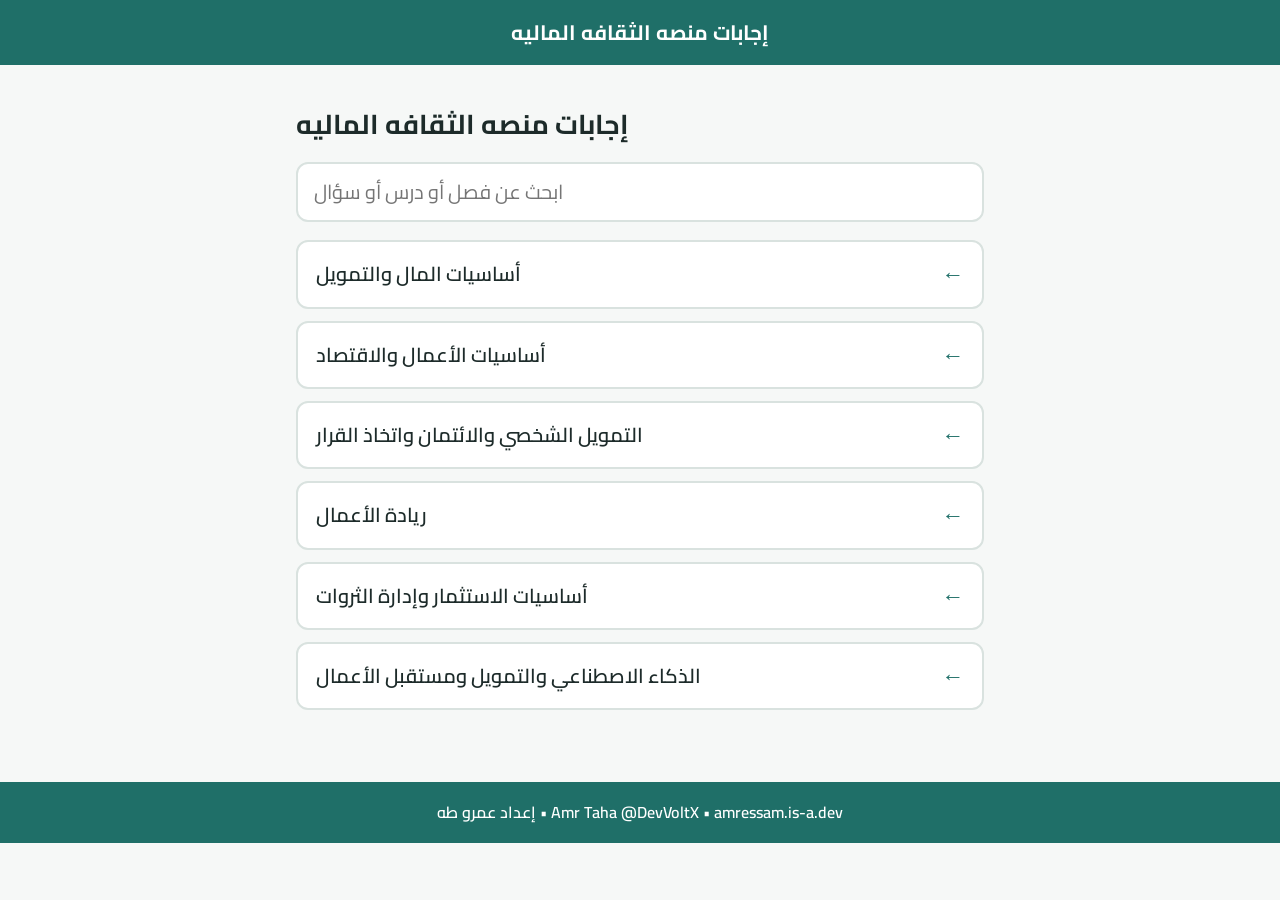
==== index.html @ 02db1cb5 "Rename إجابات منصه الثقافه الماليه.html to index.html" ====
<!doctype html><html><head><meta charset=utf8><meta name=viewport content="width=device-width,initial-scale=1,viewport-fit=cover"><style>:root{color-scheme:light;box-sizing:border-box;padding-top:env(safe-area-inset-top,0px);padding-bottom:env(safe-area-inset-bottom,0px)}html{scroll-padding-top:env(safe-area-inset-top,0px)}body{margin:0;padding:0;font:14px -apple-system,BlinkMacSystemFont,sans-serif;background:#fff;color:#000}img{max-width:100%}[hidden]:not([hidden=until-found i]){display:none!important}</style></head><body>

  
  
  <title>إجابات منصه الثقافه الماليه</title>
  <link rel="preconnect" href="https://fonts.googleapis.com">
  <link rel="preconnect" href="https://fonts.gstatic.com" crossorigin>
  <link href="https://fonts.googleapis.com/css2?family=Cairo:wght@400;600;700&display=swap" rel="stylesheet">
  <style>
    :root {
      --bg: #f6f8f7;
      --card: #fff;
      --text: #1d2b2a;
      --muted: #5d6e6c;
      --line: #d9e2df;
      --brand: #1f6f68;
      --brand-soft: #e3f1ef;
      --answer-bg: #eef7ee;
      --answer-line: #2f7d4f;
      --question-bg: #f1f5fb;
      --target: #f2b84b
    }
    
    * {
      box-sizing: border-box
    }
    
    html {
      -webkit-text-size-adjust: 100%
    }
    
    body {
      margin: 0;
      background: var(--bg);
      color: var(--text);
      font-family: "Cairo", "Tajawal", "Segoe UI", Tahoma, Arial, sans-serif;
      font-size: 19px;
      line-height: 1.8
    }
    
    a {
      color: inherit;
      text-decoration: none
    }
    
    :focus-visible {
      outline: 3px solid var(--brand);
      outline-offset: 2px
    }
    
    .top {
      background: var(--brand);
      color: #fff;
      padding: 14px 16px;
      text-align: center
    }
    
    .site-name {
      font-size: 1.3rem;
      font-weight: 700;
      display: inline-block
    }
    
    .wrap {
      max-width: 720px;
      margin: 0 auto;
      padding: 20px 16px 48px
    }
    
    h1 {
      font-size: 1.7rem;
      line-height: 1.5;
      margin: 8px 0 6px
    }
    
    h2 {
      font-size: 1.25rem;
      margin: 28px 0 10px;
      color: var(--brand)
    }
    
    .lead {
      font-size: 1.15rem;
      color: var(--muted);
      margin: 0 0 16px
    }
    
    .crumb {
      color: var(--muted);
      font-size: .95rem;
      margin: 0 0 8px
    }
    
    .note {
      color: var(--muted);
      text-align: center;
      padding: 24px 8px
    }
    
    .search {
      width: 100%;
      min-height: 56px;
      padding: 10px 16px;
      font: inherit;
      color: var(--text);
      background: var(--card);
      border: 2px solid var(--line);
      border-radius: 12px;
      margin-bottom: 18px
    }
    
    .search:focus {
      border-color: var(--brand);
      outline: none
    }
    
    .list {
      display: flex;
      flex-direction: column;
      gap: 12px
    }
    
    .btn {
      display: flex;
      align-items: center;
      justify-content: space-between;
      gap: 12px;
      min-height: 60px;
      padding: 12px 18px;
      background: var(--card);
      border: 2px solid var(--line);
      border-radius: 12px;
      font-weight: 600
    }
    
    .btn:hover,
    .btn:active {
      border-color: var(--brand);
      background: var(--brand-soft)
    }
    
    .btn .arrow {
      color: var(--brand);
      font-size: 1.4rem;
      flex-shrink: 0
    }
    
    .btn .sub {
      display: block;
      font-weight: 400;
      font-size: .9rem;
      color: var(--muted)
    }
    
    .back {
      display: inline-flex;
      align-items: center;
      gap: 8px;
      min-height: 52px;
      padding: 8px 18px;
      margin-bottom: 8px;
      background: var(--brand);
      color: #fff;
      border-radius: 12px;
      font-weight: 600
    }
    
    .qcard {
      background: var(--card);
      border: 2px solid var(--line);
      border-radius: 12px;
      margin-bottom: 18px;
      overflow: hidden
    }
    
    .qcard.target {
      border-color: var(--target);
      border-width: 3px
    }
    
    .q {
      background: var(--question-bg);
      padding: 14px 16px
    }
    
    .a {
      background: var(--answer-bg);
      padding: 14px 16px;
      border-top: 2px solid var(--answer-line)
    }
    
    .label {
      display: block;
      font-weight: 700;
      margin-bottom: 4px
    }
    
    .q .label {
      color: #2d4a7a
    }
    
    .a .label {
      color: var(--answer-line)
    }
    
    .text {
      white-space: pre-wrap;
      overflow-wrap: anywhere;
      margin: 0
    }
    
    .qcard img {
      display: block;
      max-width: 100%;
      height: auto;
      margin-top: 10px;
      border-radius: 8px
    }
    
    @media(min-width:700px) {
      body {
        font-size: 20px
      }
      
      .wrap {
        padding-top: 32px
      }
    }
  </style>

  <header class="top"><a class="site-name" href="#/" id="site-title">إجابات المنصة التعليمية</a></header>
  <main id="app" class="wrap" aria-live="polite"></main>
  
  <footer style="background:#1f6f68;color:#fff;text-align:center;padding:16px;font-family:'Cairo','Tajawal','Segoe UI',Tahoma,Arial,sans-serif;font-size:1rem;font-weight:600;margin-top:24px">
  إعداد عمرو طه • Amr Taha <a href="https://github.com/DevVoltX" style="color:inherit" dir="ltr">@DevVoltX</a> • <a href="https://amressam.is-a.dev/" target="_blank" rel="noopener" style="color:inherit" dir="ltr">amressam.is-a.dev</a>
</footer>
  
  <script>
    var CONTENT = {
      siteTitle: `إجابات منصه الثقافه الماليه`,
      chapters: [
      {
        title: `أساسيات المال والتمويل`,
        sections: [
        {
          title: `حل اختبارات الفصل`,
          lessons: [
          {
            title: `دور المال`,
            questions: [
            {
              question: `ما هو السبب الأكثر جوهرية لعدم انتشار المقايضة في المجتمع بأكمله؟`,
              answer: `لأن من الصعب أن تجد شخصًا يملك ما تريده ويريد أيضًا ما تملكه`
            },
            {
              
              question: `ما السبب الأكبر لاحتفاظ الأوراق النقدية الحديثة (النقود الإلزامية) بقيمتها مع أنها غير قابلة للاستبدال بالذهب؟`,
              answer: `لأن ضمان الحكومة وثقة المجتمع المشتركة بأن "يمكن استخدام هذا لشراء الأشياء"`
            },
            {
              
              question: `ما اسم الظاهرة التي تستمر فيها الأسعار في الارتفاع بشكل لا يمكن التحكم فيه وتكاد تختفي فيها قيمة المال؟`,
              answer: `التضخم المفرط`
            },
            {
              
              question: `كـ"كشري بـ٢٥ جنيهًا، شاورما بـ٤٠ جنيهًا"، أي وظيفة للمال تتيح لك مقارنة قيم سلع مختلفة برقم مشترك؟`,
              answer: `وحده الحساب`
            },
            {
              
              question: `عندما يستلم شخص مالًا ويستطيع استخدامه لمشترياته القادمة، أي أن المال "يستمر في التداول"، مما يجعل الصفقات سلسة. أي وظيفة للمال هذه؟`,
              answer: `وسيلة التبادل`
            },
            {
              
              question: `شيء كان يمكن شراؤه بمائة جنيه منذ ١٠ سنوات لا يمكن شراؤه بنفس المائة جنيه اليوم. ما الذي انخفض؟`,
              answer: `القدرة الشرائية`
            },
            {
              
              question: `أي مما يلي خاصية صحيحة للمال الإلكتروني؟`,
              answer: `نظام يخزّن معلومات المال كبيانات رقمية ويستخدمها عبر بطاقة أو هاتف`
            },
            {
              
              question: `ما السبب في أن الأصول المشفَّرة (العملة الافتراضية) يُقال إنها غير مستقرة كـ"مخزن للقيمة"؟`,
              answer: `لأنها لا يُصدرها بنك مركزي، فتقلبات الأسعار كبيرة جدًا`
            },
            {
              
              question: `ما الفرق الأكبر بين CBDC (العملة الرقمية للبنك المركزي) والأصول المشفَّرة؟`,
              answer: `CBDC يُصدرها البنك المركزي ولها نفس دعم الثقة الذي تتمتع به العملة القانونية`
            },
            {
              
              question: `أي مما يلي هو السبب الأكثر ملاءمة لاعتبار "الشمول المالي" مهمًا بشكل خاص؟`,
              answer: `لتوصيل الخدمات المالية حتى لمن لا يستطيعون الحصول على حساب بنكي، مما يتيح المشاركة في النشاط الاقتصادي`
            }]
          },
          {
            title: `دور التمويل في المجتمع`,
            questions: [
              { question: `أي نوع من النظام هو "التمويل"؟`, answer: `نظام يوصّل المال من أصحاب الفائض إلى من يحتاجون إلى المال` },
              { question: `ما اسم النظام الذي تجمع فيه البنوك مال المودعين وتُقرضه للشركات؟`, answer: `التمويل غير المباشر` },
              { question: `ما اسم النظام الذي تُصدر فيه الشركات أسهمًا وتجمع المال مباشرة من المستثمرين؟`, answer: `التمويل المباشر` },
              { question: `من بين أدوار البنك المركزي الثلاثة ("بنك الإصدار"، و"بنك البنوك"، و"بنك الحكومة")، أي دور يدعم البنوك التجارية عندما تنقصها الأموال؟`, answer: `بنك البنوك` },
              { question: `من بين المؤسسات المالية التالية، أي منها له دور التوسّط في بيع الأسهم والسندات؟`, answer: `شركة الأوراق المالية` },
              { question: `ما السبب الصحيح لاعتبار شركات التأمين واحدة من المؤسسات المالية؟`, answer: `شركات التأمين تستثمر الأقساط التي تجمعها، مساهمة في حركة مال المجتمع` },
              { question: `ما الترتيب الصحيح للدورة الحميدة؟`, answer: `الأموال ← الاستثمار ← التوظيف ← الاستهلاك ← الإيرادات الضريبية` },
              { question: `ما كان المُحرِّك الأولي لصدمة ليمان في ٢٠٠٨؟`, answer: `أقرضت البنوك مبالغ كبيرة حتى لأشخاص ذوي قدرة سداد منخفضة، مما أدى إلى تخلّف واسع عن الدفع` },
              { question: `أي مما يلي هو الخاصية الأكثر ملاءمة لشخص في حالة "استبعاد مالي"؟`, answer: `لا يستطيع الحصول على حساب بنكي وهو في حالة لا تصله فيها فوائد الربط المالي` },
              { question: `ما الوصف الصحيح لنظام الجمعية؟`, answer: `نظام يجمع فيه أصدقاء موثوقون المال معًا ويتناوبون على استلام مبالغ إجمالية` }
            ]
          },
          {
            title: `البنية الأساسية للاقتصاد`,
            questions: [
              { question: `طُرح إصدار جديد من سلعة رياضية مشهورة للبيع. بعد الإصدار مباشرة، أراد كثير من الناس الشراء واستمر النقص. في هذا الوقت، كيف تعتقد أن سعر هذا المنتج سيتحرك؟`, answer: `مع وجود كثير من الناس الذين يريدون الشراء، من المرجح أن يرتفع السعر` },
              { question: `من بين المشاهد الأربعة التالية، أيها أقرب إلى حالة سوق احتكار؟`, answer: `في منطقة، شركة واحدة فقط تزوّد المياه ويجب على السكان استخدامها` },
              { question: `من بين التالية، أيها يُعتبَر ذا مرونة سعر صغيرة (الطلب لا يتغيّر تقريبًا عندما يتغيّر السعر)؟`, answer: `دواء مضاد للحمى مهم تتناوله عندما تكون مصابًا بحمى` },
              { question: `كان الناتج المحلي الإجمالي لدولة العام الماضي ١٠٠، لكن الناتج المحلي الإجمالي هذا العام ١٠٣. أي مما يلي صحيح بخصوص معدل النمو الاقتصادي لهذه الدولة؟`, answer: `معدل النمو الاقتصادي +٣%، والاقتصاد ينمو` },
              { question: `بخصوص الناتج المحلي الإجمالي ومؤشر أسعار المستهلك، أي توليفة صحيحة؟`, answer: `الناتج المحلي الإجمالي يُظهر إجمالي إنتاج الدولة، ومؤشر أسعار المستهلك يُظهر تغيّرات الأسعار` },
              { question: `في دولة، أُغلقت مصانع كثيرة وتم تسريح أشخاص أكثر. في هذا الوقت، ما رأيك يحدث لمعدل البطالة في هذه الدولة؟`, answer: `بما أن أشخاصًا أكثر يُسرَّحون، يرتفع معدل البطالة في هذه الدولة` },
              { question: `من بين الدخول الأربعة التالية، أي منها مُضمَّن مباشرة في "الميزان التجاري" لمصر؟`, answer: `دخل من تصدير مصر النفط والغاز الطبيعي لدول أجنبية` },
              { question: `من بين وصف الدول الأربعة التالية، أي منها أقرب إلى خصائص "اقتصاد السوق"؟`, answer: `تُحدَّد الأسعار بالطلب والعرض، ويمكن للأفراد بدء مشاريع تجارية بحرية` },
              { question: `في دولة، تتراجع الأحوال الاقتصادية ويرتفع معدل البطالة. كتصرفات نموذجية، أي توليفة صحيحة لتصرفات الحكومة والبنك المركزي؟`, answer: `تزيد الحكومة الأعمال العامة، ويزيد البنك المركزي المعروض النقدي` },
              { question: `في دولة، تسبّبت اضطرابات الاستيراد في ارتفاع حاد لأسعار الضروريات اليومية بشكل عام. أي مما يلي هو التسلسل الصحيح للأحداث في هذا الوضع؟`, answer: `انخفاض الواردات ← انخفاض العرض المحلي ← ارتفاع مؤشر أسعار المستهلك ← يستجيب البنك المركزي بالسياسة النقدية` }
            ]
          },
          {
            title: `فهم الزكاة`,
            questions: [
              { question: `أي مما يلي يصف الزكاة بشكل صحيح؟`, answer: `إنه شكل واجب من العطاء مُعرَّف كأحد أركان الإسلام الخمسة` },
              { question: `أي مما يلي يصف النصاب بشكل صحيح؟`, answer: `هو الحد الأدنى للثروة الذي ينشأ عنده واجب دفع الزكاة` },
              { question: `ما الفرق الأساسي بين الزكاة والصدقة؟`, answer: `الزكاة واجب بمبلغ ومستفيدين ثابتين، بينما الصدقة طوعية وحرة` },
              { question: `أي مما يلي هو التوليفة الصحيحة للشرطين لنشوء واجب الزكاة؟`, answer: `حمل ثروة تتجاوز النصاب + حملها باستمرار لمدة سنة` },
              { question: `كم من الزكاة يدفع شخص حمل ثروة بـ٣٬٠٠٠٬٠٠٠ جنيه، تتجاوز النصاب، لمدة سنة؟`, answer: `٧٥٬٠٠٠ جنيه` },
              { question: `أي مما يلي صحيح كشخص مُضمَّن في فئات مستفيدي الزكاة؟`, answer: `شخص نفد ماله خلال السفر ويواجه صعوبة في العودة إلى بيته` },
              { question: `ما الفرق الأساسي بين الزكاة والضرائب؟`, answer: `الزكاة واجب ديني فردي، والضرائب تحصيل بقانون الدولة` },
              { question: `أي مما يلي يصف بأفضل شكل أثر مال الزكاة على المجتمع؟`, answer: `يتدفق المال من المستفيد إلى المجتمع بأكمله، مما يؤدي إلى تقليص التفاوت` },
              { question: `أي نوع من الفعل محرَّم كـ"ربا" في التمويل الإسلامي؟`, answer: `إقراض المال واستعادة أكثر بغض النظر عن النتيجة` },
              { question: `أي مما يلي يصف بأفضل شكل المحتوى الذي تعلمته بشكل عام؟`, answer: `الحساب والمستفيدون مُعرَّفون كواجب، مما يساهم أيضًا في تضييق التفاوت الاجتماعي` }
            ]
          }]
        }, ]
      },
      {
        title: `أساسيات الأعمال والاقتصاد`,
        sections: [
        {
          title: `حل اختبارات الفصل`,
          lessons: [
          {
            title: `ما هو المشروع التجاري؟`,
            questions: [
              { question: `من بين التالية، أي منها ينطبق على "منشأة عامة"؟`, answer: `حافلة تديرها المدينة يستقلّها المواطنون عادةً` },
              { question: `من بين الشركات التالية، في أيها يتحمّل الشركاء "مسؤولية غير محدودة"؟`, answer: `شركة تضامن` },
              { question: `من بين التالية، أي منها وصف صحيح لـ"منظمة غير ربحية"؟`, answer: `منظمة تعمل لصالح المجتمع وتستخدم الدخل للأنشطة دون توزيعه` },
              { question: `أي مما يلي يفسّر بأفضل شكل "ربح الشركة"؟`, answer: `المتبقي بعد طرح النفقات الضرورية من المال الذي دخل الشركة` },
              { question: `بخصوص استخدامات ربح الشركة الذي حققته شركة، من بين ① إلى ④ التالية، أي توليفة تختار كل ما ينطبق كاستخدامات لربح الشركة؟ ① الاستثمار الرأسمالي والبحث والتطوير (الاستثمار في مصانع أو آلات جديدة، يُستخدَم للبحث والتطوير لمنتجات أو تصاميم جديدة) ② توزيعات الأرباح (إعطاء جزء من ربح الشركة كنصيب للمساهمين الذين قدّموا مالًا للشركة) ③ الأرباح المحتجزة (الاحتفاظ بها داخل الشركة للحالات الطارئة بدلًا من استخدام كل ربح الشركة) ④ التبرع للمجتمع المحلي (الإعطاء كتبرع لفعاليات أو منظمات محلية)`, answer: `①، ②، ③` },
              { question: `في أي من المشاهد التالية يحدث "الفصل بين الملكية والإدارة"؟`, answer: `شركة كبيرة يستثمر فيها مساهمون كثيرون ويديرها أعضاء مجلس إدارة مختارون` },
              { question: `لنفترض الأشخاص ① إلى ⑥ التاليين عن شركة أغذية معينة. من بينهم، أي توليفة تشمل كل الأشخاص الذين ينطبقون كـ"أصحاب مصلحة" لتلك الشركة؟ ① مساهم يقدّم مالًا للشركة ② موظف يعمل في الشركة ③ عميل يشتري منتجات الشركة (عميل) ④ شركة أخرى تقدّم مواد خام (دقيق، سكر، إلخ) للشركة ⑤ أشخاص محليون يعيشون قرب مصنع الشركة مباشرة ⑥ شخص يعيش في منطقة أخرى لم يسمع باسم الشركة أبدًا`, answer: `①، ②، ③، ④، ⑤` },
              { question: `أي مما يلي يصف بأفضل شكل "CSR (المسؤولية الاجتماعية للشركات)"؟`, answer: `نهج تعمل فيه شركة بمسؤولية تجاه نطاق واسع من الأطراف التي تتصل بها (الناس والبيئة)` },
              { question: `من بين التالية، أي فعل ينطبق على "الامتثال"؟`, answer: `شركة أغذية تصنع منتجات مع اتباع معايير السلامة المُقرَّرة بشكل صحيح` },
              { question: `أي من التوليفات التالية تحدد بشكل صحيح كل العبارات الصحيحة (①-⑤) بخصوص ربح الشركة وأصحاب المصلحة والمسؤولية الاجتماعية للشركة؟ ① تُدار المنشأة العامة بهدف أساسي هو دعم حياة المواطنين. ② يُقسَّم ربح الشركة ويُستخدَم في اتجاهات متعددة: الاستثمار الرأسمالي والبحث والتطوير / توزيعات الأرباح / الأرباح المحتجزة. ③ في الشركة ذات المسؤولية المحدودة، لا يحتاج الأعضاء (المساهمون) إلى دفع دَين الشركة من أصولهم الخاصة بما يتجاوز ما استثمروه. ④ CSR (المسؤولية الاجتماعية للشركات) واجب يجب على الشركة أن تتبرّع فيه دائمًا بجزء من أرباحها. ⑤ الاستثمار وفق ESG تحرّك يُقيِّم الشركة بالنظر إلى ثلاثة محاور، البيئة، والمجتمع، والحوكمة، لا ربح الشركة فقط.`, answer: `①، ②، ③، ⑤` }
            ]
          },
          {
            title: `عمليات الأعمال والاقتصاد`,
            questions: [
              { question: `أي مما يلي هو التوليفة الأفضل للأطراف الثلاثة في الدورة الاقتصادية؟`, answer: `الأسر، والشركات، والحكومة` },
              { question: `أي مما يلي يصف بأفضل شكل الطرق الثلاث لقياس الناتج المحلي الإجمالي؟`, answer: `المبدأ القائل بأن عندما تنظر إلى حركة الاقتصاد كله من ثلاثة منظورات، الإجماليات دائمًا بنفس الحجم` },
              { question: `أي مما يلي يصف بأفضل شكل أثر المضاعف؟`, answer: `ظاهرة تتسلسل فيها دورة واحدة من الصرف، ولمجتمع بأكمله تُخلَق حركة اقتصادية أكبر من المبلغ الأول` },
              { question: `أي مما يلي يصف بأفضل شكل سلسلة التوريد؟`, answer: `سلسلة التدفقات من توفير المواد الخام، عبر المعالجة والتوزيع، إلى الوصول ليد المستهلك` },
              { question: `أي مما يلي هي المعادلة الصحيحة لحساب القيمة المضافة؟`, answer: `المقدار المتبقي بعد طرح تكلفة الشراء من سعر البيع` },
              { question: `أي مما يلي يصف بأفضل شكل تقسيم العمل الدولي؟`, answer: `آلية تتخصّص فيها الدول في ما تتميّز فيه وتستطيع إنتاجه بفعالية` },
              { question: `أي مما يلي يصف بأفضل شكل الاستعانة بمصادر خارجية؟`, answer: `آلية لا تفعل فيها كل شيء داخليًا بل تترك جزءًا من العمل لشركات متخصصة خارجية` },
              { question: `أي مما يلي يصف بأفضل شكل الفرق بين ضريبة الشركات وضريبة الدخل؟`, answer: `ضريبة الشركات ضريبة تدفع فيها شركة جزءًا من ربح الشركة للحكومة، وضريبة الدخل ضريبة يدفع فيها فرد عامل جزءًا من دخله للحكومة` },
              { question: `أي مما يلي هو المثال الأفضل لـ"التنظيم والترخيص" الحكومي؟`, answer: `آلية عند بدء محل يتعامل مع الطعام، لا يمكنك الفتح دون الحصول على إذن النظافة من الحكومة` },
              { question: `أي مما يلي يصف بأفضل شكل آلية المناطق الاقتصادية الخاصة والاستثمار الأجنبي المباشر (FDI)؟`, answer: `آلية تُنشئ فيها الحكومة منطقة اقتصادية خاصة وتجلب شركات من الخارج بإعطاء معاملة تفضيلية على الضرائب والقواعد` }
            ]
          },
          {
            title: `الدخل والنفقات والسلوك الاقتصادي`,
            questions: [
              { question: `ما اسم الدخل المكتسب من العمل كموظف لدى شركة أو شخص؟`, answer: `دخل العمل` },
              { question: `أي مما يلي يصف بأفضل شكل الفرق بين الأجر الاسمي والأجر الحقيقي؟`, answer: `الأجر الاسمي هو المقدار المدفوع كراتب، والأجر الحقيقي هو الأجر المرئي بالقدرة الشرائية الفعلية مع أخذ تغيّرات الأسعار بالحسبان` },
              { question: `أي مما يلي يصف بأفضل شكل موقع التحويلات في اقتصاد مصر؟`, answer: `مال يرسله المصريون العاملون بالخارج لأسرهم في البيت، أصبح مصدر دخل مهمًا لاقتصاد مصر` },
              { question: `أي مما يلي هو التوليفة الأفضل للتكلفة الثابتة والتكلفة المتغيّرة؟`, answer: `أمثلة التكلفة الثابتة هي الإيجار ورسوم الاتصالات الأساسية، وأمثلة التكلفة المتغيّرة هي تكاليف الطعام وتكاليف الضروريات اليومية` },
              { question: `أي مما يلي يفسّر بأفضل شكل الميل للاستهلاك والميل للادّخار؟`, answer: `نسبة الدخل المتاح للتصرف الموضوعة نحو الاستهلاك هي الميل للاستهلاك، والنسبة الموضوعة نحو الادّخار هي الميل للادّخار` },
              { question: `أي مما يلي يفسّر بأفضل شكل "تكلفة الفرصة البديلة" في المشهد التالي؟ المشهد: "في عطلة نهاية الأسبوع، تتردّد بين استخدام وقتك للدراسة أو للمساعدة في البيت".`, answer: `إذا اخترت المساعدة في البيت، التعلّم الذي كنت ستكسبه من الدراسة يصبح تكلفة الفرصة البديلة` },
              { question: `أي مما يلي يفسّر بأفضل شكل الدخل المتاح للتصرف؟`, answer: `المال الذي تستطيع الأسرة استخدامه بحرية فعليًا، بعد طرح الضرائب واشتراكات التأمين الاجتماعي من المقدار المدفوع كراتب` },
              { question: `أي مما يلي يصف بأفضل شكل الموقع الذي يحتلّه استهلاك الأسر ضمن اقتصاد الدولة كلها؟`, answer: `يحتلّ استهلاك الأسر الجزء الأكبر ضمن الناتج المحلي الإجمالي، وهو اللاعب الرئيسي الأكبر الذي يحمل الاستهلاك ضمن الاقتصاد` },
              { question: `في وقت معين، قلّلت أسر عبر الدولة الصرف دفعة واحدة، مفكّرة "المستقبل غير مؤكَّد، فلنادّخر". ثم انخفضت إيرادات المحلات، وانخفض التوظيف، وانخفض الدخل، واضطُرَّت الأسر لادّخار أكثر. أي مما يلي يفسّر بأفضل شكل هذه "مفارقة الادّخار"؟`, answer: `ظاهرة يعمل فيها الادّخار، المنطقي لأسرة فردية، على تبريد الاقتصاد عندما يحدث في نفس الوقت عبر المجتمع بأكمله` },
              { question: `أي مما يلي يصف بأفضل شكل آلية الدعم الحكومي؟`, answer: `آلية تتحمّل فيها الحكومة جزءًا من سعر منتج حتى تستطيع الأسرة شراءه بأرخص. يأتي المال من الضرائب` }
            ]
          },
          {
            title: `محاكاة حياة العمل - العمل والكسب والحياة`,
            questions: [
              { question: `عندما تستيقظ في عالم المحاكي، يبدأ يومك كشخص بالغ عامل. قبل مغادرة العمل، على الجريدة المنتشرة على الطاولة، ثلاث عبارات تظهر: "بقالة محلية"، و"سلسلة مطاعم كبرى"، و"مرفق مياه". من بين هذه، أيها "منشأة عامة"؟`, answer: `مرفق مياه تديره الحكومة الوطنية أو المحلية` },
              { question: `بعد غسل وجهك، تحزم حقيبتك للتنقّل. بشكل مفاجئ، يجذب انتباهك كتاب أعمال بدأت قراءته بالأمس. تقول الصفحة، "أشكال إدارة المشروع التجاري تنقسم بشكل عام إلى مشاريع فردية ومنشآت قانونية". من بين هذه، أي منها يصف بأفضل شكل "المشروع الفردي"؟`, answer: `شكل يدير فيه فرد المشروع، ويعود كل من الدخل المكتسب والديون إلى الفرد بالكامل` },
              { question: `في طريقك للمحطة بعد ترك البيت، لافتات شركات متعددة تصطفّ في الشارع: "شركة تضامن"، و"شركة توصية بسيطة"، و"شركة ذات مسؤولية محدودة"، و"شركة مساهمة". من بين هذه، أي منها يصف بأفضل شكل "الشركة المساهمة"؟`, answer: `شكل يتحمّل فيه كل المستثمرين مسؤولية فقط بحدود استثمارهم` },
              { question: `بينما تنتظر القطار على الرصيف، يجذب انتباهك مقال عن "المسؤولية المحدودة وغير المحدودة" في الجريدة في يدك. أي من المشاهد التالية ينطبق بأفضل شكل على "المسؤولية غير المحدودة"؟`, answer: `مشهد لا تستطيع فيه شركة تضامن سداد دَين كبير بعد ذلك، ويسدّد مستثمر المبلغ كاملًا حتى باستخدام أصوله الشخصية` },
              { question: `داخل القطار الذي ركبته، تسمع شخصين يقفان قريبًا يقولان، "أنشطة تلك المنظمة غير الربحية عظيمة، أليس كذلك؟" ما الفرق الأكبر بين "منظمة غير ربحية" و"شركة"؟`, answer: `الشركة منظمة هدفها الأساسي السعي للربح، لكن المنظمة غير الربحية تهدف للمساهمة الاجتماعية` },
              { question: `تخرج من القطار وتعبر بوابة المصنع. في الاجتماع الصباحي، يخاطب المدير التنفيذي الموظفين: "لننمّي ربح شركتنا أكثر". ماذا يعني "ربح الشركة" هنا؟`, answer: `المال المتبقي في اليد بعد طرح النفقات من الإيرادات` },
              { question: `عندما تصل إلى موقعك، يعطيك موظف محاسبة تقريرًا قائلًا، "هذه أرقام الشهر الماضي". وفقًا للتقرير، كانت إيرادات الشهر الماضي ٣٠٠٬٠٠٠ جنيه، والنفقات ١٢٠٬٠٠٠ جنيه للمواد الخام، و٧٠٬٠٠٠ جنيه للعمالة، و٢٠٬٠٠٠ جنيه لتكاليف أخرى. ما كان ربح هذا المصنع الشهر الماضي؟`, answer: `٩٠٬٠٠٠ جنيه` },
              { question: `بالنظر إلى بيان الدخل أعلاه، تفكّر، "لزيادة ربح الشركة أكثر، أي نفقة سيكون فعّالًا تقليصها؟" إذا استطعت تقليص كل نفقة بنفس النسبة، أي عنصر نفقات يمكن أن يزيد ربح الشركة أكثر من خلال التقليص؟`, answer: `تكاليف المواد الخام. هي الأكبر بين النفقات، فتقليصها له الأثر الأكبر على ربح الشركة` },
              { question: `اليوم كان يوم الجمعية العامة للمساهمين، فتجمّع مساهمون لا يأتون عادة للمصنع. المساهمون هم من يستثمرون في الشركة، لكن من يتعاملون مع الإدارة اليومية هم الرئيس والمسؤولون المختارون. أي مما يلي يصف بأفضل شكل بنية هذه الشركة؟`, answer: `المساهمون الذين يستثمرون في الشركة والأشخاص الذين يديرونها فعليًا مُقسَّمون إلى مناصب منفصلة` },
              { question: `خلال استراحة في العمل الصباحي، تم نشر رسم بياني واحد بعنوان "الشركاء الذين يجب أن نقدّرهم" على جدار مساحة الاستراحة. من بين ① إلى ④ التالية، أي توليفة تختار بشكل صحيح كل الأطراف التي تُحسَب "أصحاب مصلحة" الشركة؟ ① مساهمو الشركة ② الموظفون العاملون في الشركة ③ العملاء الذين يشترون منتجات الشركة ④ شركة في صناعة مختلفة بلا صفقات أو اتصال بالشركة`, answer: `①، ②، و③` },
              { question: `عندما تمرّ قرب مدخل المصنع، ملصق يُظهر أنشطة حفاظ بيئي معروض على الجدار. زميل ينظر إليه يخاطبك: "لا نسعى فقط للربح، نبذل جهدًا في أنشطة كهذه أيضًا، صحيح؟" أي فكرة تمثّل الجهد الذي يتحدث عنه هذا الزميل؟`, answer: `CSR. ينطبق على فكرة عمل الشركة بمسؤولية تجاه نطاق واسع من الأطراف` },
              { question: `خلال الاستراحة، تسمع موظفين قريبين يقولان، "مؤخرًا، مستثمرون أكثر ينظرون إلى الشركات من منظور ESG". أي مما يلي هو التوليفة الأفضل للعناصر الثلاثة لهذا "ESG"؟`, answer: `البيئة، والمجتمع، والحوكمة، المحاور الثلاثة لتقييم شركة` },
              { question: `بينما تستمر في العمل الصباحي، يخاطبك زميل: "هذا العمل، في النهاية، يقوم على الحفاظ على الامتثال، صحيح؟" أي مما يلي يصف بأفضل شكل معنى هذا "الامتثال"؟`, answer: `مراعاة القوانين واللوائح الداخلية وحتى قواعد وأخلاقيات المجتمع أثناء العمل` },
              { question: `بينما تراقب جهود المصنع المتنوعة، تتساءل، "كيف يتصل 'مراعاة القواعد' بـ'العمل لصالح المجتمع'؟" أي مما يلي يصف بأفضل شكل العلاقة بين CSR والامتثال؟`, answer: `الامتثال أساس CSR، القاعدة لتحقيق المسؤولية الاجتماعية` },
              { question: `خلال استراحة الظهيرة، تدخل الكافتيريا، وبينما تأكل الغداء، تسمع من الطاولة المجاورة، "تلك المعدات يمكن تمويلها بدعم حكومي". أي مما يلي يصف بأفضل شكل الهدف الأساسي من إعطاء الحكومة دعمًا لشركات كهذه؟`, answer: `لدعم أنشطة الشركة وتنشيط الاقتصاد كله` },
              { question: `بعد إنهاء الغداء، بينما تقضي بقية الوقت في غرفة الاستراحة، شخص في مقعد قريب كان يقول بسعادة، "اليوم يوم استلام الراتب، فسأشتري شيئًا جيدًا في طريقي للبيت". بمشاهدة هذا، تفكّر، "إذا توقفت الشركات عن دفع الرواتب للأسر، ماذا سيحدث لتدفق المال كله؟" أي مما يلي يصف بأفضل شكل ما سيحدث؟`, answer: `تنخفض قدرة الأسر الشرائية ودخل الشركات أيضًا، وفي النهاية تنخفض الإيرادات الضريبية ويتأثر الكل` },
              { question: `سمعت أن شركة بناء شريكة فازت بعقد أعمال عامة حكومية جديد. زميل علّمك عن التأثير الاقتصادي: "المال المصروف حديثًا يصبح إيرادات الشركة، ثم رواتب، ومن خلال التسوّق، يستمر في زيادة رواتب أشخاص آخرين واحدًا تلو الآخر". أي ظاهرة اقتصادية تُظهرها هذه القصة؟`, answer: `الصرف الأولي يُولِّد استهلاكًا جديدًا واحدًا تلو الآخر، وتتضخّم حركة مال المجتمع كله أكبر من الصرف الأولي` },
              { question: `عندما زرت مصنعًا شريكًا، سمعت أن الطعام الذي يصل هناك يُحمَل بترتيب "توفير المواد الخام ← المعالجة في المصنع ← التوزيع ← متجر التجزئة ← المستهلك". أي كلمة تمثّل هذا التسلسل من التدفق الذي تتبعه المنتجات؟`, answer: `سلسلة التوريد. تدفق المنتجات من المواد الخام إلى المستهلك` },
              { question: `أظهر لك موظف في المصنع الشريك الجدول أعلاه الذي يلخّص كم يُباع المنتج في كل مرحلة. كم قيمة مضافة جديدة تتولّد في مرحلة "المصنع ← التوزيع"؟ (القيمة المضافة = سعر البيع − سعر الشراء)`, answer: `٢٬٠٠٠ جنيه` },
              { question: `خلال جولة المصنع الشريك، سمعت، "يُسمى تدفق المنتج أحيانًا باسم مختلف حسب الزاوية التي تنظر منها". أي مما يلي يصف بأفضل شكل خاصية منظور "سلسلة القيمة"؟`, answer: `منظور يركّز على كم قيمة تتولّد في كل مرحلة من المواد الخام إلى المستهلك` },
              { question: `سمعت أن من بين شركاء المصنع شركة توفّر مواد خام من الخارج. أي مما يلي يفسّر بأفضل شكل طريقة اتصال الدول ببعضها من خلال التجارة؟`, answer: `آلية تتولّى فيها كل دولة إنتاج مجالها التخصصي وتتكامل من خلال التجارة` },
              { question: `قال موظف في المصنع: "نترك أعمال المحاسبة لشركة متخصصة خارجية". أي مما يلي يفسر هذا النهج بأفضل شكل؟`, answer: `آلية لتفويض جزء من عمليات الشركة الخاصة لشركة متخصصة خارجية` },
              { question: `بعد الظهر، عندما توقفت عند المكتب، تمتم أحد المديرين هناك قائلًا: "ضريبة الشركات مرتفعة هذا العام". أي مما يلي يصف بأفضل شكل هذه "ضريبة الشركات"؟`, answer: `ضريبة تدفعها شركة للحكومة وفقًا لربح الشركة لتلك السنة` },
              { question: `عُيِّنت مدرّبًا لتدريب الموظفين الجدد، وسألك متدرّب، "كيف تختلف ضريبة الدخل عن ضريبة الشركات؟" أي مما يلي يفسّر بأفضل شكل هذا الفرق؟`, answer: `تُفرَض ضريبة الدخل على دخل فرد، وضريبة الشركات على ربح شركة` },
              { question: `في اجتماع مكتبي، ظهر موضوع: "تُغطّي الحكومة الخدمات العامة بالضرائب التي تجمعها". أي مما يلي هو التوليفة الأفضل لأمثلة هذه "الخدمة العامة"؟`, answer: `خدمات كالطرق والمياه والتعليم والشرطة التي تدعم بنية أساسية يستخدمها المجتمع كله` },
              { question: `في الاجتماع، تبيّن أن المنطقة التي يقع فيها مصنع شريك مُصنَّفة منطقة اقتصادية خاصة. أي مما يلي يصف بأفضل شكل هذه "المنطقة الاقتصادية الخاصة"؟`, answer: `منطقة تضع فيها الحكومة حوافز ضريبية وما شابه في منطقة محدَّدة لجلب الاستثمار والأعمال` },
              { question: `كان هناك تقرير من قسم الأعمال الخارجية: "مؤخرًا، حركة الاستثمار الأجنبي المباشر (FDI) من شركات أجنبية نشطة". أي مما يلي يصف بأفضل شكل ما ينطبق على هذا الاستثمار؟`, answer: `شركة أجنبية تبني مصنعًا أو فرعًا في دولة أخرى للقيام بأعمال طويلة الأمد` },
              { question: `عندما رافقت تفتيشًا ميدانيًا للمصنع، سمعت أنه بفضل التنظيم والترخيص الحكومي، يمكن بيع الطعام بأمان. أي مما يلي يصف بأفضل شكل الدور الذي يلعبه "التنظيم والترخيص" الحكومي؟`, answer: `آلية تضع فيها الحكومة قواعد معينة على النشاط التجاري لحفظ سلامة السوق ونزاهته` },
              { question: `في عمل بعد الظهر، فكّرت، "عندما تفعل شركة أشياء جيدة للمجتمع، ماذا يحدث من أشياء جيدة للشركة نفسها؟" أي مما يلي يصف بأفضل شكل الميزة التي يجلبها العمل على CSR وESG للشركة؟`, answer: `كسب الثقة الاجتماعية، تصبح الشركة أكثر احتمالًا لأن يختارها العملاء والمستثمرون على المدى الطويل` },
              { question: `في نهاية عمل بعد الظهر، نظّمت في عقلك العلاقة بين المصنع والحكومة. أي مما يلي هو المثال الأفضل لـ"العلاقة ثنائية الاتجاه" بين الشركات والحكومة؟`, answer: `تدفع الشركات ضرائب للحكومة، وتقدّم الحكومة خدمات عامة ومناطق اقتصادية خاصة للشركات` },
              { question: `في المساء، بعد إنهاء عمل اليوم، وأنت تحمل قسيمة راتبك، فكّرت، "أي نوع من الدخل هو دخلي هذا؟" ما نوع الدخل الذي يُحصَل عليه مقابل العمل موظَّفًا لدى شركة أو شخص؟`, answer: ` دخل العمل` },
              { question: `في طريقك للبيت، سمعت حلم مستقبل صديق يريد فتح مقهاه الخاص يومًا ما. أي مما يلي هو التوليفة الأفضل لنوع الدخل الذي يكسبه الصديق إذا شغّل مقهى فعليًا وطريقة حساب المقدار؟`, answer: ` دخل الأعمال. المتبقي بعد طرح كل النفقات الضرورية كالمشتريات والإيجار وتكاليف العمالة من الإيرادات` },
              { question: `بينما تسير، تذكّرت كلمات سمعتها من معرفة، "هناك أيضًا طريقة للكسب بجعل المال يعمل لصالحك". أي مما يلي هو التوليفة الأفضل لأمثلة "دخل الأصول" التي تناسب هذه الفكرة؟`, answer: ` فائدة المدخرات، وتوزيعات أرباح الأسهم، ودخل تأجير العقارات، توليفة دخل مُتولِّد من الأصول` },
              { question: `بالنظر إلى الأخبار على هاتفك الذكي، ترى مصطلح "الأجور الحقيقية". أي مما يلي يفسّر بأفضل شكل الفرق بين "الأجور الاسمية" و"الأجور الحقيقية"؟`, answer: ` الأجور الاسمية هي مقدار الراتب نفسه، والأجور الحقيقية هي الأجر المرئي بمقدار ما تستطيع شراءه` },
              { question: `بينما تتحدث مع صديق قابلته في المحطة في طريقك للبيت، شكا، "مؤخرًا، ارتفع راتبي قليلًا، لكنني أشعر أن الأشياء التي أستطيع شراءها لم تزد كثيرًا". أي مما يلي يفسّر بأفضل شكل هذا الوضع؟`, answer: ` ارتفعت الأجور الاسمية، لكن ارتفاع الأسعار كان أكبر، فلم تزد الكمية القابلة للشراء كثيرًا` },
              { question: `الصديق الذي قابلته في المحطة يعمل عادة بالخارج ويرسل جزءًا من المال الذي يكسبه لأسرته في البيت. أي مما يلي يصف بأفضل شكل هذه "التحويلات"؟`, answer: ` مال يرسله شخص عامل بالخارج لأسرة تعيش في البيت` },
              { question: `بالنظر إلى قسيمة راتبك في القطار عائدًا للبيت، كانت الأجور الاسمية (الراتب الإجمالي) ١٠٬٠٠٠ جنيه. من هذا، يُطرَح ١٬٥٠٠ جنيه ضرائب و٥٠٠ جنيه اشتراكات تأمين اجتماعي. أي مما يلي هو التوليفة الأفضل لإجمالي المقدار المطروح والمقدار المتبقي في اليد (الدخل المتاح للتصرف)؟`, answer: ` إجمالي المطروح: ٢٬٠٠٠ جنيه / المتبقي: ٨٬٠٠٠ جنيه` },
              { question: `القيمة الاسمية (الأجر الاسمي) للراتب في قسيمتك لم تتغيّر منذ الشهر الماضي. في الوقت نفسه، ارتفعت الأسعار خلال هذه الفترة. في هذا الوقت، ماذا يُعتبَر حدث للأجور الحقيقية؟`, answer: ` تُعتبَر الأجور الحقيقية قد انخفضت بمقدار ارتفاع الأسعار` },
              { question: `بعد التسوّق في طريقك للبيت من العمل وعند وصولك للبيت، تنفّست وبدأت تفكّر في ميزانية الأسرة لهذا الشهر. أي مما يلي هو التوليفة الأفضل للتمييز بين "التكاليف الثابتة" و"التكاليف المتغيّرة" ضمن نفقات الأسرة؟`, answer: ` التكاليف الثابتة: الإيجار، ورسوم الاتصالات، وأقساط التأمين / التكاليف المتغيّرة: الطعام، والترفيه، والنقل` },
              { question: `راجعت بيان ميزانية الأسرة لهذا الشهر. بناءً على بيان ميزانية الأسرة أعلاه، ما مقدار المدخرات هذا الشهر؟`, answer: ` ١٬٠٠٠ جنيه` },
              { question: `تحقّقت من تفصيل نفقات هذا الشهر مرة أخرى. من بين النفقات في بيان ميزانية الأسرة أعلاه، عندما تجمع فقط التكاليف الثابتة، أي نسبة تقريبية تحتلّها من إجمالي النفقات؟`, answer: `حوالي ٤٣%` },
              { question: `بالنظر إلى بيان ميزانية الأسرة، تساءلت، "كم من دخلي أستخدم؟" عندما كان الدخل المتاح للتصرف لشهر معين ٢٠٬٠٠٠ جنيه، منه ١٥٬٠٠٠ جنيه للاستهلاك و٥٬٠٠٠ جنيه للادّخار، ما أقرب "ميل للاستهلاك" لهذا الشهر؟`, answer: `حوالي ٧٥%` },
              { question: `في المساء، فكّرت في كيفية استخدام وقت فراغك. تستطيع استخدام هذه الساعة الواحدة لعمل قصير بأجر ١٥٠ جنيهًا في الساعة، أو استخدام نفس الساعة للدراسة. إذا اخترت الدراسة، أي مما يلي يصف بأفضل شكل القيمة التي تنازلت عنها لهذا الخيار؟`, answer: `تنازلت عن دخل ١٥٠ جنيهًا الذي كنت ستكسبه لو اخترت العمل` },
              { question: `تذكّرت سماع، "إذا كنت تراجع ميزانية الأسرة، جيد أن تبدأ بالتكاليف الثابتة الشهرية". أي مما يلي يفسّر بأفضل شكل لماذا تُعتبَر مراجعة التكاليف الثابتة فعّالة لتحسين ميزانية الأسرة؟`, answer: `بمجرد المراجعة، تستمر النفقات الشهرية في الانخفاض، فأثر الادّخار يدوم طويلًا` },
              { question: `بالتفكير في اليوم، فكّرت في كيف تتصل ميزانية أسرتك باقتصاد الدولة كلها. وفقًا لوثيقة واحدة، كان توزيع الناتج المحلي الإجمالي لمصر: استهلاك شخصي حوالي ٦٠%، واستثمار شركات حوالي ٢٠%، وإنفاق حكومي حوالي ١٥%، وصافي صادرات حوالي ٥%. من هذه الأرقام، أي مما يلي يفسّر بأفضل شكل الدور الذي يلعبه الاستهلاك الشخصي في الناتج المحلي الإجمالي؟`, answer: `يحتلّ الاستهلاك الشخصي أكبر نسبة ضمن الناتج المحلي الإجمالي، داعمًا الاقتصاد كله` },
              { question: `بقراءة الجريدة الاقتصادية قبل العشاء، قُدِّمت ظاهرة اقتصادية معينة. المحتوى: "عندما تبدأ كل الأسر بالادّخار دفعة واحدة، الاستهلاك الشخصي ( ① )، وإيرادات الشركات ( ② )، والشركات ( ③ ) التوظيف والأجور، فينخفض دخل الأسر أيضًا ويصبح ادّخار أكثر ضروريًا". أي مما يلي هو التوليفة الأفضل للكلمات من ① إلى ③؟`, answer: `① ينخفض / ② ينخفض / ③ تقلّص` },
              { question: `بتشغيل التلفاز بينما تتناول العشاء، عُرِضت "تحويلات" مصر. إذا انخفضت هذه التحويلات بشكل كبير، ما التأثير الأكثر احتمالًا على اقتصاد مصر؟`, answer: `تنخفض العملة الأجنبية الداخلة للدولة، ويترقّق عمود رئيسي واحد لدخل العملة الأجنبية` },
              { question: `بعد إنهاء الوجبة ومشاهدة التلفاز بينما تغسل الأطباق، عُرِض الاقتصاد الأخير. بسبب تراجع الأحوال الاقتصادية، الاستثمار الرأسمالي للشركات واستهلاك الأسر يتراجعان. عندما تريد الحكومة منع تقلّص النشاط الاقتصادي أكثر، أي سياسة هي الأنسب لهذا الغرض؟`, answer: `تقديم دعم يساعد الأسر والشركات، مخفّفًا التراجع في الاستهلاك والاستثمار` },
              { question: `بالتفكير في تجربة اليوم، فكّرت في كيفية استخدام ربح الشركة الذي ستكسبه إذا بدأت مشروعًا تجاريًا في المستقبل. ما الطريقة الأكثر استحسانًا لاستخدامه؟`, answer: `بجانب الاستثمار الرأسمالي الجديد للمستقبل، وضعه أيضًا نحو عوائد للمساهمين والموظفين والمجتمع المحلي` },
              { question: `قبل النوم، فكّرت في إدارة مال الشركة وميزانية الأسرة الشخصية إذا بدأت وشغّلت شركتك الخاصة في المستقبل. ما هو الفعل الأكثر عدم ملاءمة لصاحب مشروع تجاري؟`, answer: `عند نقص المال المتاح للتسوّق الشخصي، تحويل إيرادات الشركة للدفع` }
            ]
          }]
        }, ]
      },
      {
        title: `التمويل الشخصي والائتمان واتخاذ القرار`,
        sections: [
        {
          title: `حل اختبارات الفصل`,
          lessons: [
          {
            title: `وضع الموازنة وتخصيص الموارد`,
            questions: [
              { question: `أي مما يلي يصف بشكل صحيح غرض إدارة الميزانية؟`, answer: `فهم توازن الدخل والنفقات وإدارة كيفية إنفاقك` },
              { question: `أي مما يلي يصف بشكل صحيح التمييز بين الاحتياجات والرغبات؟`, answer: `الاحتياجات "ضروريات لا تستطيع الاستمرار بدونها للعيش"، والرغبات "رغبات تستمر الحياة بدونها"` },
              { question: `أي مما يلي يصف بشكل صحيح تخصيص قاعدة ٥٠/٣٠/٢٠؟`, answer: `الاحتياجات ٥٠%، الرغبات ٣٠%، المدخرات ٢٠%` },
              { question: `أي مما يلي يصف بشكل صحيح الإنفاق الاختياري؟`, answer: `إنفاق لتلبية الرغبات، تستطيع رفعه أو تخفيضه بحكمك الخاص` },
              { question: `أي مما يلي يصف بشكل صحيح المفاضلة؟`, answer: `حالة تضطر فيها دائمًا للتخلّي عن شيء آخر للحصول على شيء` },
              { question: `أي مما يلي هو التوليفة الصحيحة للجداول الزمنية للأهداف المالية؟`, answer: `قصير المدى: سنة إلى ثلاث سنوات، متوسط المدى: ثلاث إلى عشر سنوات، طويل المدى: عشر سنوات أو أكثر` },
              { question: `أي مما يلي يصف صندوق الطوارئ بشكل صحيح؟`, answer: `ثلاثة إلى ستة أشهر من تكاليف المعيشة، مؤمَّنة بشكل منفصل عن الأهداف للمصروفات غير المتوقَّعة` },
              { question: `أي مما يلي يطابق بأفضل شكل ربط الـ٢٠% للمدخرات في قاعدة ٥٠/٣٠/٢٠ بالأهداف المالية؟`, answer: `ضمن الـ٢٠% للمدخرات، قسّم التخصيص بوعي بين الادّخار للأهداف وصندوق الطوارئ، قليلًا لكل منهما` },
              { question: `عندما تريد شيئًا فجأة بعد رؤية "تخفيض حصري لليوم فقط" على مواقع التواصل الاجتماعي، أي مما يلي هو أفضل تصرّف؟`, answer: `تحقّق مما إذا كان احتياجًا أو رغبة، واحكم بعد مراعاة التأثير على أهدافك المالية` },
              { question: `أي مما يلي هو أفضل نهج عند تخصيص أموال محدودة؟`, answer: `وازن بين أولوية الأهداف وموعدها النهائي، بينما تؤمّن صندوق الطوارئ بالتوازي` },
            ]
          },
          {
            title: `الادّخار والاستقرار والتخطيط للمستقبل`,
            questions: [{ question: `أي مما يلي يسرد بشكل صحيح الأغراض الثلاثة للمدخرات؟`, answer: `صندوق الطوارئ، أموال الأهداف، أموال التقاعد` },
              { question: `أي مصدر مالي تستخدمه عندما يتعطّل جهاز بشكل مفاجئ يومًا ويحتاج تكلفة إصلاح عاجلة؟`, answer: `صندوق الطوارئ` },
              { question: `أي مما يلي يفسّر بأفضل شكل الفرق بين الادّخار والاستثمار؟`, answer: `الادّخار لا يخسر أصل المبلغ أساسًا، بينما الاستثمار قد ينمو كثيرًا في مقابل خطر التقلّص` },
              { question: `من بين طرق حساب الفائدة، ماذا تُسمى الآلية التي يُطبَّق فيها سعر محدَّد فقط على أصل المبلغ ويكون المقدار الذي ينمو نفسه كل سنة؟`, answer: `الفائدة الثابتة` },
              { question: `عند إدارة ١٬٠٠٠ جنيه بـ٥% في السنة، باستخدام قاعدة ٧٢، أي مما يلي أقرب لعدد السنوات التقريبي حتى يتضاعف إلى ٢٬٠٠٠ جنيه بالفائدة المركبة؟`, answer: `حوالي ١٤ سنة` },
              { question: `أي مما يلي يفسّر بأفضل شكل الفرق بين الفائدة الثابتة والمركبة؟`, answer: `لنمو الفائدة، الفائدة الثابتة لا تضمّه لأصل المبلغ بينما الفائدة المركبة تدمجه فيه، فيتوسّع الفرق مع مرور الوقت` },
              { question: `أي مما يلي يفسّر بأفضل شكل الآلية الأساسية للتأمين؟`, answer: `آلية يضع فيها أشخاص كثيرون قسط تأمين صغيرًا كل واحد، ويُدفَع تعويض لمن ضربه سوء الحظ` },
              { question: `للتحضير للمخاطر، هناك ثلاث طبقات: المساعدة الذاتية، والتعاضد، والمساعدة العامة. من بين ① إلى ⑥ التالية، أي توليفة تُحسَب مساعدة عامة؟ ① صندوق طوارئ مُدَّخَر في حسابك الخاص للمصروفات المفاجئة ② تأمين صحي مُموَّل بأقساط تُخصَم تلقائيًا من الراتب ③ تأمين حياة يسجّل فيه النظراء بوضع أقساط معًا ④ معاش تديره الدولة، يجب على من يستوفون شروطًا محدَّدة التسجيل فيه ⑤ تأمين سيارات تتعاقد عليه طوعًا، تختار شروطه بنفسك ⑥ مدخرات تبنيها بمالك الخاص تحضيرًا للشيخوخة`, answer: `② و④` },
              { question: `أي مما يلي يصف بأفضل شكل خاصية التكافل؟`, answer: `آلية دعم متبادل من التمويل الإسلامي، يضع فيها المشاركون مالًا في صندوق مشترك ويديرونه كملكية للجميع` },
              { question: `أي مما يلي يطابق بأفضل شكل موقفًا مع التحضير الفعّال له (المساعدة الذاتية، والتعاضد، والمساعدة العامة)؟`, answer: `لمرض خطير بتكاليف علاج كبيرة لا يستطيع شخص واحد حملها، التعاضد الذي يتشارك بين كثيرين فعّال` },
            ]
          },
          {
            title: `العقود والشروط والمسؤولية المالية`,
            questions: [
              { question: `في أي من المشاهد التالية يتكوّن "عقد" ملزم قانونيًا؟`, answer: `اختيار خبز في متجر وشراؤه بدفع المال` },
              { question: `يتكوّن عقد بيع عندما يتلاقى أي من التالي؟`, answer: `إيجاب المشتري "سأشتري" وقبول البائع "سنبيع"` },
              { question: `عندما تكون على وشك الدخول في عقد، أي تصرّف يجب أن تُقدِّره أكثر؟`, answer: `تعاقد بعد التحقّق جيدًا من المحتويات والشروط وطريقة الدفع` },
              { question: `أي نوع من الوعد هو "الائتمان" عبر بطاقة ائتمان؟`, answer: `وعد بتأخير الدفع مقابل الحصول على السلعة أولًا` },
              { question: `عند شراء سلعة ببطاقة ائتمان، من يقدّم السعر للمتجر أولًا ويدفعه؟`, answer: `شركة الائتمان التي تأتي بين المستهلك والمتجر` },
              { question: `عند شراء سلعة من خلال آلية ائتمان البيع، إذا أردت جعل المبلغ الذي تدفعه بأصغر قدر ممكن، أي مما يلي مناسب؟`, answer: `ادفع كل المبلغ دفعة واحدة` },
              { question: `أي مما يلي شرح صحيح لدرجة الائتمان (معلومات الائتمان)؟ ① تُصنَع من سجلات سابقة لمتى وكم استخدمت بطاقة ائتمان وما إذا سدّدت بشكل صحيح ② كلما زاد المال المُودَع في حساب بنكي، ترتفع درجتك تلقائيًا ③ ما إذا كنت قد حفظت وعود السداد بثبات في الماضي يؤثر على استخدامك للخدمات في المستقبل ④ كلما لم يستخدم شخص بطاقة ائتمان أو قرضًا أبدًا، يبقى دائمًا في أفضل حالة`, answer: `① و③` },
              { question: `ماذا يحدث عندما يقترض شخص يصارع السداد مرارًا من مصدر آخر لسداد دفعاته؟ أي مما يلي يفسّر هذا الوضع بأفضل شكل؟`, answer: `يتضخّم الدين واحدًا تلو الآخر، ويقع في حلقة مفرغة يصبح فيها غير قابل للسداد` },
              { question: `بعد التعاقد من خلال بيع من الباب للباب، فكّرت في الأمر وتريد الإلغاء. أي مما يلي تصرّفات مناسبة؟ ① التحقّق مبكرًا فيما إذا كانت هناك آلية للإلغاء ضمن فترة محدَّدة ② لا تحمله بمفردك، استشر شخصًا موثوقًا أو خطًا مساعدًا لحماية المستهلك ③ اتصل بالشركة مرارًا وتكرارًا، مستمرًا في التفاوض حتى توافق على الإلغاء ④ أرسل السلعة المُوصَّلة كما هي، مُبلِّغًا نيّتك في إلغاء العقد`, answer: `① و②` },
              { question: `وصل بريد إلكتروني متنكّرًا كبنك، يقول "للتحقّق العاجل، من فضلك أدخل رقمك السري. إذا لم تفعل، سيُعلَّق حسابك". أي مما يلي هو التصرّف الأحكم؟`, answer: `لا تُدخِل الرقم السري؛ بدلاً من الرد على البريد مباشرة، تحقق من الموقع الرسمي للبنك أو نقطة الاتصال الرسمية للتأكد من صحة الرسالة` },
            ]
          },
          {
            title: `اختبار المعرفة: محاكاة رحلة الحياة - النجاة المالية`,
            questions: [
              { question: `عمرك ٢٢ سنة، في سنتك الأولى كبالغ عامل. بدأت العيش بمفردك ووصل راتبك الأول. تشعر بقلق قليل: "هل أستطيع العيش جيدًا لشهر بهذا المال؟" قبل أن تبدأ الإنفاق، ما أكثر خطوة يمكن الاعتماد عليها للبدء بها؟`, answer: `قرّر مسبقًا كيفية تخصيص مالك للإيجار، والطعام، والمدخرات، وما شابه` },
              { question: `إنها استراحة الغداء في العمل. الليلة عشاء مدفوع كنت قد قررت حضوره، فسيكون الإنفاق أعلى من المعتاد. أنت متردّد بشأن الغداء، الأكل بالخارج أو الوجبة التي جلبتها من البيت. ما الحكم الأحكم لاستخدام المال؟`, answer: `للتحضير للإنفاق المؤكَّد في المساء، جلب وجبة ظهرًا لتقليل الإنفاق مسبقًا` },
              { question: `في يوم آخر، في طريقك للبيت من العمل، وأنت تمرّ أمام متجر إلكترونيات قرب المحطة، جذبت انتباهك سماعات أردتها منذ فترة طويلة. السعر ١٬٠٠٠ جنيه. ليست رخيصة بأي حال، وشراؤها يعني أنك لن تستطيع وضع أي شيء في المدخرات هذا الشهر. عندما تقرر شراء هذه السماعات، ما هي "تكلفة الفرصة البديلة"؟`, answer: `مدخرات هذا الشهر التي كنت تستطيع تحقيقها لو لم تشترِ السماعات` },
              { question: `تنازلت عن السماعات وتوقّفت في سوبرماركت في طريقك للبيت. بما أن المال المتاح لك هذا الشهر محدود، تقسّم ما تشتريه إلى "احتياجات" و"رغبات"، وتعطي الأولوية للاحتياجات. أي توليفة صحيحة لتقسيم ①-④؟ ① أرز ② وجبات خفيفة ③ جوارب للتنقّل ④ مجلة مفضَّلة`, answer: `الاحتياجات = ① و③ / الرغبات = ② و④` },
              { question: `في نهاية الشهر، تبقّى مال أقل مما ظننت في حسابك. تتحقّق من رصيد الشهر. المال الداخل راتبك ٨٬٠٠٠ جنيه، والمال الخارج كما في سجل الدخل والنفقات هذا (الشكل ①). أي وصف صحيح لرصيد هذا الشهر؟`, answer: `−١٬٠٠٠ جنيه، عجز` },
              { question: `لمراجعة ميزانية أسرتك للشهر القادم، تنظّم إنفاقك. بتقسيم التالية ①-④ إلى "إنفاق أساسي" و"إنفاق اختياري"، أي توليفة صحيحة؟ ① الإيجار ② فاتورتا الكهرباء والمياه ③ رسوم شهرية لخدمة بث فيديو ④ تكلفة معدات هواية لعطلة نهاية الأسبوع`, answer: `أساسي = ① و② / اختياري = ③ و④` },
              { question: `إدارة مالك الشهرية لا تسير بشكل جيد ولا تشعر بالثقة. في يوم ما، تشجّعت واستشرت زميلًا أقدم في العمل، الذي علّمك "قاعدة ٥٠/٣٠/٢٠". "عندما تكون غير متأكد، التقسيم بهذه النسب كدليل جيد." بتخصيص راتب صافٍ ٨٬٠٠٠ جنيه بالقاعدة التي علّموك بها، كم لكل جزء؟ (الشكل ②)`, answer: `الاحتياجات: ٤٬٠٠٠ جنيه / الرغبات: ٢٬٤٠٠ جنيه / مدخرات المستقبل: ١٬٦٠٠ جنيه` },
              { question: `مع أنك تفكّر "سأدّخر"، لا يتبقى شيء تقريبًا في نهاية الشهر. أي توليفة تختار كل الطرق المناسبة للادّخار بشكل موثوق كل شهر؟ ① ضع جانبًا مبلغًا ثابتًا للمدخرات بمجرد استلام راتبك (ادفع لنفسك أولًا) ② بعد إدارة الشهر، ضع ما تبقى في نهاية الشهر في المدخرات ③ رتّب نقل مبلغ ثابت تلقائيًا لحساب مدخرات كل شهر ④ ضع مالًا في المدخرات دفعة واحدة فقط عندما تحصل على دخل إضافي`, answer: `① و③` },
              { question: `عمرك ٢٤ سنة، في سنتك الثالثة كبالغ عامل. حوالي الوقت الذي اعتدت فيه العمل والحياة، تسمع أن صديقًا شرى حذاء جلديًا جديدًا، وأنت أيضًا تريده بشكل مفاجئ. تشعر برغبة قوية في الشراء فورًا. في هذا الوقت، ما أحكم تصرّف لاستخدام المال؟`, answer: `اهدأ لحظة، وقرر بعد التحقّق مما إذا كان يناسب ميزانية هذا الشهر ومما إذا كنت تحتاجه فعليًا` },
              { question: `في يوم ما، وصلت رسالة على هاتفك من جهة مجهولة: "أودِع في هذا التطبيق وسيزداد مالك بالتأكيد. عرض خاص لليوم فقط". ضد "قصة جيدة جدًا" كهذه، أي تصرّف يجب أن تتخذه؟`, answer: `احكم أن شعارات "سيزداد بالتأكيد" و"لليوم فقط" احتيال محتمل جدًا، وتجاهلها` },
              { question: `طلبت منتجًا في متجر إلكتروني. في نفس اليوم، قدّمت أيضًا وعدًا شفهيًا عابرًا لصديق، "سأدعوك لوجبة المرة القادمة". أي منهما محمي أساسًا كـ"عقد" قانوني، وما أنسب سبب لذلك من التالي؟`, answer: `طلب المتجر الإلكتروني. لأن حقوقًا وواجبات قانونية متبادلة تنشأ، دفع السعر واستلام المنتج` },
              { question: `يسير التسوّق الإلكتروني بالترتيب التالي ①-④. في أي نقطة يتكوّن عقد البيع (يكتمل الوعد المتبادل "بيع/شراء")؟ ① وضع المنتج في السلة ② مراجعة التفاصيل والضغط على "تأكيد الطلب" ③ وصول ردّ "تم استلام الطلب" من المتجر ④ وصول المنتج لبيتك`, answer: `③ وصول ردّ "تم استلام الطلب" من المتجر` },
              { question: `عندما يتكوّن عقد طلب، ينشأ كلا "حق" و"واجب" للمشتري. أي مما يلي يشرح بشكل صحيح حق المشتري وواجبه؟`, answer: `الحق هو استلام المنتج، الواجب هو دفع السعر` },
              { question: `اشتريت دراجة مستعملة من أحد معارفك. لم تتبادلا عقدًا ورقيًا، لكن تتم عملية البيع بالاتفاق "سأبيع/سأشتري". مع ذلك، ما الغرض الأساسي من ترك وثيقة عقد (كتابيًا) في معاملة كهذه؟ أي مما يلي هو الأنسب؟`, answer: `لأنها توثّق مضمون الوعد المتبادل بشكل واضح، مانعة نزاعات "من قال ماذا" لاحقًا` },
              { question: `توقيت الدفع يختلف حسب المعاملة. من بين التالية، أي موقف يُعد "معاملة ائتمانية"؟`, answer: `في مكتبة، استلم مجلة أولًا وادفع لاحقًا دفعة واحدة عبر فاتورة تُرسَل في نهاية الشهر` },
              { question: `ببطاقة ائتمان، اشتريت ملابس بـ٥٬٠٠٠ جنيه لارتدائها للعمل. يستلم المتجر السعر في نفس اليوم، لكنك تدفع الشهر القادم. في هذا الوقت، من يدفع للمتجر السعر فورًا، ولمن تدفع لاحقًا؟ أي مما يلي هو التوليفة الصحيحة؟`, answer: `شركة الائتمان تدفع للمتجر فورًا (شركة الائتمان→المتجر)؛ لمن تدفع لاحقًا هو شركة الائتمان (أنت→شركة الائتمان)` },
              { question: `أنت على وشك شراء جهاز طبخ غالٍ قليلًا عبر الإنترنت. الضغط على "تأكيد الطلب" يكوّن عقد بيع. أي مما يلي هو أفضل نهج عند التأكيد؟`, answer: `تحقّق مما إذا كان الإجمالي المُفوتَر، وطريقة الدفع، وشروط المنتج، تناسب ميزانيتك ورغباتك` },
              { question: `بعد العمل كمحترف لسنوات عديدة، عمرك ٢٨ سنة. مدركًا للزواج، تناقش مع شريكك المال الذي ستحتاجانه في المستقبل. تقرران تنظيم أهدافكما المالية بحسب الجدول الزمني، قصيرة ومتوسطة وطويلة المدى. أي مما يلي هو أفضل فائدة لتنظيم الأهداف بهذه الطريقة؟`, answer: `تستطيع أن ترى متى وكم تحتاج، وتقدّر المقدار الشهري للوضع جانبًا` },
              { question: `لزواجكما، كتبتما المال الذي تريدان تحضيره. صنّفا العناصر التالية ①-⑤ إلى أهداف قصيرة ومتوسطة وطويلة المدى. أي توليفة صحيحة؟ (الأشياء التي ليست "هدفًا" يُدَّخَر له بموعد نهائي محدَّد هي "غير منطبقة".) ① تكلفة سيارة لاستبدالها بعد ٤ سنوات ② تكلفة حفل زفاف سيُعقَد بعد نصف سنة ③ دفعة أولى للسكن، نحو ١٢ سنة من الآن ④ تكلفة انتقال مطلوبة في ٣ أشهر ⑤ تكاليف معيشة يومية كالطعام والإيجار الشهري`, answer: `① متوسط ② قصير ③ طويل ④ قصير ⑤ غير منطبق` },
              { question: `بعد الزواج، لديكما أهداف: رصيد الزفاف المتبقي بعد نصف سنة، وسيارة بعد ٤ سنوات، ودفعة سكن بعد ١٢ سنة. هذا الشهر، المبلغ الذي يمكنكما ادخاره محدود. ما أفضل طريقة لتخصيص ما تضعانه جانبًا محدودًا؟`, answer: `خصّص أكثر لتكلفة الزفاف القريبة الموعد، وللأهداف الأخرى أيضًا، قرر الأولوية بالحساب العكسي من الأشهر المتبقية` },
              { question: `مع تحضيرات الزفاف والحياة الجديدة، أصبح لديكما عدة أهداف مالية. بدلًا من التفكير بشكل غامض "لندّخر"، من المهم أن تقررا كـ"ادّخر ( ① )( ② )". أي توليفة تناسب ① و②؟`, answer: `① بحلول ٣ سنوات من الآن ② ٣٠٠٬٠٠٠ جنيه` },
              { question: `في الحياة الزوجية، تناقشتما، "بما أنك لا تعرف أبدًا متى وماذا سيحدث، مرض، كارثة، لنحضّر مالًا للطوارئ". يُحضَّر صندوق طوارئ حتى تستطيعا الاستمرار حتى لو توقّف دخلكما. ما القاعدة المناسبة لتحديد المقدار؟`, answer: `ثلاثة إلى ستة أشهر من تكاليف المعيشة الشهرية` },
              { question: `تفكّر في أين تحفظ صندوق الطوارئ الذي قررت تحضيره. أي مما يلي غير مناسب لحفظ صندوق الطوارئ؟`, answer: `ضعه كله في استثمار طويل المدى لا خطط لاستخدامه الآن` },
              { question: `تقرر تنظيم مدخراتك بحسب الغرض. أي مما يلي تطابقه المدخرات ①-③، "أموال أهداف"، أو "صندوق طوارئ"، أو "أموال تقاعد"؟ أي توليفة صحيحة؟ ① مال يُدَّخَر قليلًا قليلًا من عمر مبكر، تحضيرًا للحياة الطويلة بعد التقاعد من العمل ② مال يُوضَع جانبًا بمقدار ثابت كل شهر لسيارة لاستبدالها بعد ٣ سنوات ③ مال للتعامل الفوري مع إنفاق غير متوقَّع كإصلاحات منزلية مفاجئة`, answer: `① أموال تقاعد ② أموال أهداف ③ صندوق طوارئ` },
              { question: `لتأثيث بيتكما الجديد (٢٤٬٠٠٠ جنيه)، تبدآن الادّخار. راتباكما الصافيان المُجمَّعان ٢٠٬٠٠٠ جنيه شهريًا. بما أن هناك تكاليف معيشة أيضًا، كيف من المناسب تحديد المبلغ المناسب للادخار دون التسبب في ضغط مالي؟`, answer: `ضعا ٤٬٠٠٠ جنيه جانبًا كل شهر، بدليل ٢٠% من الراتب الصافي` },
              { question: `بعد سنوات قليلة من الزواج، عمرك ٣٢ سنة. حصلتما على سكن ولديكما مساحة قليلة في ميزانية الأسرة. الاهتمام بالاستثمار يتصاعد. أي مما يلي يشرح بشكل صحيح الفرق الأساسي بين الادّخار والاستثمار؟`, answer: `الادّخار لا يتقلّص أساسًا؛ الاستثمار ينمو في مقابل خطر التقلّص` },
              { question: `لبدء الاستثمار بأموال فائضة، تقرأ أوصاف منتجات متعددة. كل وصف يحتوي كلمة "خطر". أي مما يلي يصف بأفضل شكل معنى "الخطر" في الاستثمار؟`, answer: `النتيجة غير مؤكَّدة، وتستلم أثرًا يطابق النتيجة التي تحدث` },
              { question: `هذا الجدول يُظهر كيف ينمو ٣٬٠٠٠ جنيه عند إدارته بـ٤% في السنة، بالفائدة الثابتة. بناءً على كيفية نمو الفائدة الثابتة، أي توليفة صحيحة للمبالغ في فراغات الجدول ① (بعد ١٠ سنوات) و② (بعد ٢٠ سنة)؟`, answer: `① ٥،٤٠٠②٤،٢٠٠` },
              { question: `هذا الجدول يُظهر كيف ينمو ٣٬٠٠٠ جنيه عند إدارته بـ٤% في السنة، بالفائدة المركبة. بناءً على كيفية نمو الفائدة المركبة، أي توليفة صحيحة للمبالغ في فراغات الجدول ① (بعد سنة واحدة) و② (بعد سنتين)؟`, answer: `① ٣،٢٤٥ ② ٣،١٢٠` },
              { question: `بقراءة كتاب استثمار، تظهر "قاعدة ٧٢"، طريقة لتقدير سنوات تضاعف المال تقريبًا. عندما يعطي استثمار عائدًا ٦% سنويًا، باستخدام هذه القاعدة، كم سنة تقريبًا حتى يتضاعف المال الأصلي؟`, answer: `حوالي ١٢ سنة` },
              { question: `بمعرفة أن الفائدة المركبة تنمو أكثر في النصف الثاني كلما جعلت الوقت حليفك، تقارن بين عدة إدارات. من بين التالية، عند الإدارة بالفائدة المركبة، باستخدام "قاعدة ٧٢"، أيها يحقق أكبر مقدار من النمو في النهاية؟ (نسبة النمو ٥% في السنة لكلها.)`, answer: `إدارة ١٬٠٠٠ جنيه لمدة ٣٠ سنة` },
              { question: `نحو حلمك في فتح محلك الخاص يومًا ما، تريد تحضير مال بدء تشغيل كبير. أي مما يلي أفضل طريقة لتحضير المال؟`, answer: `احتفظ بتكاليف المعيشة وصندوق الطوارئ، وضع الأموال الفائضة جانبًا بشكل منهجي` },
              { question: `عمرك ٣٥ سنة، وطفل انضم للأسرة. مع وجود أكثر لحمايته، تفكّر بجدّية في التحضير للطوارئ. ما المقصود بـ"المخاطر" التي تحتاج إلى الاستعداد لها؟ أي مما يلي يشرح ذلك بأفضل شكل؟`, answer: `متى واحتمال حدوثه غير معروفين، لكن بمجرد حدوثه له أثر كبير على الحياة` },
              { question: `وُلِد طفل، وتفكّر في أخذ تأمين جديد للأسرة. مع التأمين، قسط صغير يوفّر تحضيرًا كبيرًا للطوارئ. أي مما يلي يشرح بأفضل شكل لماذا يصح هذا؟`, answer: `لأنه إذا وضع أشخاص كثيرون قليلًا كل واحد، يمكن تغطية تكلفة حدث لا يحدث للجميع دفعة واحدة` },
              { question: `بينما تفكّر في التحضير لطفلك، تتحقّق من تفاصيل "تأمين تعاضدي" معين. لهذا التأمين ١٬٠٠٠ مشترك، يضع كل واحد ٦٠٠ جنيه سنويًا، بإجمالي ٦٠٠٬٠٠٠ جنيه. هذا العام، ١٠ أشخاص ضربهم سوء الحظ استلموا ٥٠٬٠٠٠ جنيه كل واحد (٥٠٠٬٠٠٠ جنيه إجمالًا)، والـ١٠٠٬٠٠٠ جنيه المتبقية أصبحت تكاليف تشغيل. من الـ٦٠٠ جنيه التي دفعتها، أي مما يلي هو التقسيم الصحيح لـ"الجزء المُستخدَم لإغاثة شخص" و"الجزء الذي ذهب لتكاليف التشغيل"؟`, answer: `الإغاثة: ٥٠٠ جنيه / التكاليف: ١٠٠ جنيه` },
              { question: `بتنظيم التأمين الذي اشتركت فيه، تتعلّم أنه بجانب التأمين الذي تختاره وتلتحق به بنفسك، هناك تأمين تديره الدولة. التحضير للمرض والإصابة والشيخوخة والبطالة وما شابه، حيث يُسجَّل من يستوفون الشروط تلقائيًا، أي مما يلي يُعد تأمينًا عامًا من هذا النوع؟`, answer: `تأمين اجتماعي يلتحق به العاملون وغيرهم، يدعم الرعاية الطبية والمعاشات والبطالة` },
              { question: `بينما تراجع التحضيرات كأسرة، تتعلّم أن التحضير للطوارئ له ثلاث طبقات: "المساعدة الذاتية"، و"التعاضد"، و"المساعدة العامة". أي مما يلي تطابقه ①-③؟ أي توليفة صحيحة؟ ① صندوق طوارئ مُدَّخَر بثبات في حسابك الخاص ② تأمين خاص يضع فيه كثيرون أقساطًا ويدفع لمن في مأزق ③ ضمان اجتماعي مُغطًّى بالضرائب واشتراكات التأمين الاجتماعي، تديره الدولة`, answer: `① مساعدة ذاتية ② تعاضد ③ مساعدة عامة` },
              { question: `بينما تبحث في خيارات التأمين، تتعلّم عن "التكافل"، آلية تعاضد تنتشر في مصر أيضًا. أي مما يلي يصف بأفضل شكل خاصية التكافل؟`, answer: `الدفعات تأتي من تعاضد المشتركين، والمتبقي يعود للمشتركين` },
              { question: `في عطلة نهاية أسبوع، بينما تراجعون ميزانية الأسرة كأسرة، تناقشون كيفية التحضير لمصروفات الطوارئ. للمصروفات الصغيرة اليومية والمصروفات الكبيرة النادرة، أيهما منطقي للتحضير به، "الادّخار" أو "التأمين"، على التوالي؟`, answer: `المصروفات الصغيرة: الادّخار / المصروفات الكبيرة: التأمين` },
              { question: `بعد تحضير مجموعة كاملة من التحضيرات لطفلك، تراجع ما إذا كانت تناسب ميزانية أسرتك. ما أقل طريقة تفكير مناسبة للتحضير للمخاطر؟`, answer: `بما أن تأمينًا أكثر يعني أمانًا أكثر، زد التأمين حتى إذا كانت الميزانية ضيقة` },
              { question: `عمرك ٣٨ سنة، تبدأ تحضيرات فتح محلك الخاص الذي طال انتظاره. تفكّر في كيفية دفع المعدات المُستخدَمة في الفتح (السعر المُعلَن ٣٠٬٠٠٠ جنيه). لديك مساحة في أموالك في اليد. هذا الجدول يُظهر ثلاث طرق دفع مع رسومها الإضافية (أو رسوم الفائدة) ومقادير الدفع الإجمالية النهائية. أي طريقة دفع هي الأكثر منطقية؟`, answer: `الدفع دفعة واحدة. لأنه لا مبلغ إضافي يُطبَّق ولديك مساحة في الأموال في اليد` },
              { question: `بعد الفتح، تشتري المعدات اللازمة. للحفاظ على النقد في اليد، تقرر الدفع ببطاقة ائتمان. لتقليل عبء رسوم البطاقة إلى الحد الأدنى، أي مما يلي طريقة الدفع الأنسب؟`, answer: `ادفع دفعة واحدة الشهر القادم، دون زيادة الرسوم الإضافية` },
              { question: `بعد الفتح، تبدأ معاملات مع شريك أعمال جديد. للتحقّق "هل هذا الشخص يدفع في الوقت المناسب"، يستخدمون "معلومات الائتمان". أي مما يلي هو التوليفة الأنسب للكلمات في ( ① ) و( ② ) في الجملة التالية؟ "معلومات الائتمان تُصنَع بناءً على تاريخ ( ① ) الماضي، وهي سجل تُديره ( ② )".`, answer: `① الدفعات والاقتراض ② وكالة متخصّصة` },
              { question: `تدفع لاحقًا مقابل معدات فتح بقيمة ٢٠٬٠٠٠ جنيه للحفاظ على النقد في اليد. عندما تُطبَّق رسوم ١٠% لاستخدام المال لفترة إضافية، ما المقدار الإجمالي النهائي للدفع؟`, answer: `٢٢٬٠٠٠ جنيه` },
              { question: `أنت على وشك شراء معدات للمحل بالدفع بالتقسيط. لتقييم خطر السداد طويل المدى بشكل صحيح، أي مما يلي أنسب عقلية قبل التقديم؟`, answer: `اعتبر تغيّرات الدخل والمقدار الإجمالي شاملًا المُضاف، أكّد أنك تستطيع الدفع دون ضغط، وقدّم` },
              { question: `بعد الفتح بفترة قصيرة، يقترب منك عرض: "اكسب كبيرًا بشكل موثوق بلا رأس مال". من بين ①-④ التالية، أي توليفة تجمع الخصائص المشتركة للدعوات المشبوهة؟ ① التأكيد "ستكسب مالًا بالتأكيد" ② جعلك تؤكّد محتويات العقد كتابيًا بثبات ③ إرباكك بـ"الآن فقط"، "أنت فقط" ④ إغراؤك بأن المال سيأتي إذا أحضرت آخرين`, answer: `①③④` },
              { question: `بالنظر مستقبلًا لتوسيع محلك، تفكّر في الطريقة الصحيحة للتعامل مع الدين. ما الأقل مناسبة كطريقة تفكير في "الدين الجيد والدين السيء"؟`, answer: `إذا نقص مال السداد، اقترض من جديد من شركة أخرى لملء فجوة السداد الحالية` },
              { question: `عمرك ٤٥ سنة، وكمدير، تتحقّق دائمًا من حالة إدارة شركاء أعمالك (الائتمان). أخبار عن شريك معين أفادت بـ"أزمة تخلّف عن السداد (عدم أداء الواجب)". ما الحالة التي تشير إليها؟`, answer: `حالة عدم القدرة على سداد مال وعد بسداده (دين أو سعر) كما وُعِد` },
              { question: `محلك المفتوح كسب عملاء دائمين تدريجيًا، لكن في المنتصف، تراكمت دفعات استثمار المعدات وأصبحت السيولة النقدية ضيقة. للنجاة بأمان من هذه الضيقة دون تدمير المحل وحياتك الخاصة، أي مما يلي هو الردّ الأنسب؟`, answer: `قبل الوصول لحائط مسدود، تواصل مع المُقرِض أو خط مساعد وناقش مراجعة كيفية السداد` },
              { question: `بلغت ٥٠ سنة. بفضل الخطة التي استمررت فيها بثبات، محلك الأول محبوب في المنطقة، والآن يدخل ربح ثابت ١٠٬٠٠٠ جنيه كل شهر. الآن، بعد ٥ سنوات، تتوجّه نحو حلم جديد: فتح محل ثانٍ بمبلغ هدف ١٨٠٬٠٠٠ جنيه. لتحقيق هذا الهدف بشكل موثوق، ما أدنى نسبة من ربحك الشهري ١٠٬٠٠٠ جنيه تحتاج إلى ادخارها أولًا للمحل الثاني؟`, answer: `٣٠% من الربح الشهري` },
            ]
          }]
        }, ]
      },
      {
        title: `ريادة الأعمال`,
        sections: [
        {
          title: `حل اختبارات الفصل`,
          lessons: [
          {
            title: `ما هي ريادة الأعمال؟`,
            questions: [
              { question: `أي مما يلي يفسّر ريادة الأعمال بأفضل شكل؟`, answer: `ليس فعل تأسيس الشركة بذاته، بل عقلية إيجاد الحلول والتحرك بنفسك، في محاولة لخلق قيمة جديدة` },
              { question: `هناك شركة أُطلقت لنشر خدمة مبتكرة أو تقنية فريدة لم تُشاهَد من قبل. لا تزال صغيرة في التنظيم وفي عجز مالي، لكنها تتبنّى استراتيجية إعطاء الأولوية للسرعة على التعافي الفوري للربح، مستحوذة على حصة سوقية بشكل انفجاري في وقت قصير وتحقيق نمو سريع هائل. أي شكل من أشكال بدء المشروع التجاري يتناسب أكثر مع طريقة كون هذه الشركة؟`, answer: `نوع الشركة الناشئة: بتقنية جديدة وأفكار فريدة كأسلحة، تهدف إلى التوسع السوقي الانفجاري والنمو السريع في وقت قصير من خلال تمويل خارجي` },
              { question: `أي مما يلي هو التفسير الأفضل للابتكار؟`, answer: `خلق ليس فقط منتجات جديدة بل طرقًا وآليات جديدة أيضًا، صانعًا قيمة لم تكن موجودة من قبل` },
              { question: `شخص، عند بدء مشروع جديد، تحدّى الأمر بعد توقّع إمكانية عدم نجاحه وتحديد نطاق يمكن التعافي منه. أي من المصطلحات التالية يصف هذا النهج في التحدي بتبصّر؟`, answer: `المخاطرة المحسوبة` },
              { question: `عند تجميع "عرض القيمة" الذي يصبح جوهر المشروع التجاري، أي مما يلي هو المنظور الأهم؟`, answer: `جعل "لمن، وما المشكلة الموجودة، وبأي قوة فريدة تحلّها" متلائمة بوضوح` },
              { question: `بعد التفكير في فكرة، للتحقيق فيما إذا كانت مطلوبة فعلًا، أي فعل هو دراسة السوق الأكثر ملاءمة التي يجب على رائد الأعمال فعلها أولًا؟`, answer: `وضع فرضية عن "من ينزعج من ماذا"، والذهاب للتأكد مباشرة من صحتها مع أشخاص يبدو أنهم يحملون تلك المشكلة` },
              { question: `شخص فكّر في فكرة مشروع جديدة واستلم ردودًا إيجابية في دراسة السوق، مع أشخاص يقولون، "لو وُجد شيء كهذا، سأستخدمه." من هنا، للتأكد من هل سيدفع الناس مالًا فعلًا، أي مما يلي هو الخطوة القادمة الأكثر ملاءمة؟`, answer: `صنع شكل أدنى مُضيَّق إلى القيمة الجوهرية فقط (منتج أولي قابل للتطبيق)، وجعل الناس يستخدمونه فعليًا، ومراقبة الرد` },
              { question: `من بين الأوضاع الأربعة التالية، أيها يُحسب "الخطر المالي" لبدء مشروع تجاري؟`, answer: `تراكمت تكلفة بدء محل كتب، ونفد المال المتوفر قبل أن يأتي الدخل` },
              { question: `أي مما يلي يصف بأفضل شكل ما يميل إلى الحدوث في منطقة لديها "منظومة شركات ناشئة" قوية؟`, answer: `تُتشارَك خبرة الكبار وحكمتهم في المنطقة كلها، فيسهل تكرار الاختبار والإصلاح، ويسهل التحدي أي عدد من المرات` },
              { question: `من بين ما يلي، أيها يتناسب أكثر كمثال على "الأهمية الاجتماعية" لبدء مشروع تجاري؟`, answer: `آلية جديدة لم تكن موجودة من قبل انتشرت في العالم، وأصبحت حياة كثير من الناس أكثر راحة` },
            ]
          },
          {
            title: `نماذج الأعمال وهياكل الإيرادات`,
            questions: [
              { question: `أي مما يلي هو التركيبة الأكثر دقة لـ"الأسئلة الأربعة" المستخدمة لتصميم نموذج العمل؟ ① لمن تبيع ② أين تصنعه ③ كيفية توصيله ④ كيفية توليد الإيراد ⑤ ماذا تبيع ⑥ متى تبيع`, answer: `① و ③ و ④ و ⑤` },
              { question: `من بين الأسئلة الأربعة التي تشكّل نموذج العمل، "كيفية توليد الإيراد (أي نوع من نموذج الإيراد)" هو سؤال لتصميم ماذا، على وجه التحديد؟`, answer: `"الآلية لترك الربح بشكل موثوق في اليد وجعل المشروع يستمر،" متغلّبة على تكاليف كالمواد وتكاليف الإعلانات` },
              { question: `الخيارات A إلى D التالية هي كل منها نموذج عمل فكّر فيه شخص ما. أي واحد لديه الأسئلة الأربعة لنموذج العمل (لمن، ماذا، كيفية التوصيل، كيفية توليد الإيراد) متلائمة مع بعضها؟`, answer: `مخبز: لـ"أشخاص في الحي يتطلّعون إلى وجبتهم الصباحية"، يقدّم خبزًا مخبوزًا طازجًا في المحل كل صباح عند واجهة المتجر قبل التنقّل أو المدرسة، وصنع بطاقة نقاط للزيارات المتكررة` },
              { question: `تطبيق موسيقى معيّن يتيح للمستخدمين الاستماع إلى أغانٍ كثيرة بلا حدود ما داموا يستمرون في دفع رسم محدد كل شهر. أي نموذج عمل هذا؟`, answer: `نموذج الاشتراك` },
              { question: `أي مما يلي هو المثال الأكثر ملاءمة لمشروع يُحسب نموذج عمل بنموذج المنصة؟`, answer: `تطبيق يربط أشخاصًا يريدون البيع بأشخاص يريدون الشراء، مستلمًا رسمًا لكل معاملة` },
              { question: `أي مما يلي يفسّر بأفضل شكل نموذج عمل فريميوم؟`, answer: `جعل الأساسيات مستخدَمة مجانًا، واستلام رسم للميزات الإضافية من بعض الناس` },
              { question: `مشروع بنموذج اشتراك، من ناحية تدفّق الإيراد، يتوافق مع أي شكل؟`, answer: `نموذج الإيراد المتكرر` },
              { question: `أي مما يلي يفسّر بأفضل شكل القيمة الدائمة للعميل (LTV)؟`, answer: `إجمالي الربح الذي يجلبه عميل واحد طوال استمراره في استخدام المنتج أو الخدمة` },
              { question: `لمشروع معيّن، عندما تكون القيمة الدائمة للعميل الواحد (LTV) ٨٠٠ جنيه وتكلفة اكتساب العميل (CAC) ٥٠٠ جنيه، كالأثر الاقتصادي المُشاهَد لكل عميل، أي مما يلي صحيح؟`, answer: `زيادة قدرها ٣٠٠ جنيه` },
              { question: `أي مما يلي يصف بأفضل شكل مشروعًا عالي قابلية التوسّع؟`, answer: `حتى مع زيادة العملاء، ينمو الربح بسهولة دون زيادة القوى العاملة أو العمل كثيرًا` },
            ]
          },
          {
            title: `التكاليف والأرباح وإعادة الاستثمار`,
            questions: [
              { question: `ترتيب مصروفات محل خدمة غسيل صغير. من بين المصروفات التالية، أيها يُحسب "تكلفة متغيرة"؟`, answer: `تكلفة المنظّف المُشترى حسب الحاجة لغسل الملابس المُستلَمة` },
              { question: `محل قرطاسية إلكتروني صغير يفكّر في التحوّل إلى صناديق أرق لتقليل تكاليف الشحن. أي مما يلي هو العامل الأكثر ملاءمة للنظر فيه إلى جانب تقليل التكلفة؟`, answer: `التفكير مع النظر إلى هل يجعل ترقيق الصندوق المنتجات أكثر عرضة للتلف، مع التوازن مقابل التكلفة` },
              { question: `عندما تريد إيجاد كمية المبيعات التي هي نقطة التعادل (النقطة التي يصبح فيها الإيراد والتكاليف المُتحمَّلة متساويين تمامًا، ولا يخرج ربح ولا خسارة) في محل صغير معيّن، ما الصحيح "لقسمة التكاليف الثابتة عليه"؟`, answer: `سعر البيع ناقص التكلفة المتغيرة لكل منتج` },
              { question: `في محل دفاتر يدوية الصنع صغير، كان إيراد هذا الشهر ٣٠٬٠٠٠ جنيه. تكلفة المواد (تكلفة البضاعة المُباعة) كانت ١٢٬٠٠٠ جنيه، والمصروفات التشغيلية (SG&A) كانت ٧٬٠٠٠ جنيه. أي مما يلي هو التركيبة الصحيحة لـ"الربح الإجمالي" و"الربح التشغيلي"؟`, answer: `الربح الإجمالي: ١٨٬٠٠٠ جنيه / الربح التشغيلي: ١١٬٠٠٠ جنيه` },
              { question: `أي مما يلي هو الطريقة الأكثر ملاءمة لمقارنة "الربح التشغيلي" لمحلّين؟ المتجر العام: إيراد ٩٠٬٠٠٠ جنيه، إجمالي التكاليف الشهرية ٨٤٬٠٠٠ جنيه محل السلع اليومية: إيراد ٥٥٬٠٠٠ جنيه، إجمالي التكاليف الشهرية ٤٦٬٠٠٠ جنيه`, answer: `رغم أن إيراد محل السلع اليومية صغير، بما أنه يحدّ من التكاليف، ربحه التشغيلي أكثر من المتجر العام` },
              { question: `محل إكسسوارات يدوية الصنع صغير استلم طلبًا بالجملة من متجر عام معيّن. حسابيًا، يخرج ربح، لكن ذلك الدفع يأتي "الشهر القادم". في الوقت نفسه، يجب دفع تكلفة تخزين المواد "خلال هذا الأسبوع". هناك نقد قابل للاستخدام الآن في اليد - في هذا الوقت، لمنع إفلاس المحل، أي مما يلي هو الفعل أو طريقة التفكير الأكثر ملاءمة كمدير؟`, answer: `إدارة "الربح" حسابيًا و"النقد المتوفر" القابل للتحريك الآن بشكل منفصل تمامًا` },
              { question: `شركة صغيرة لصنع تطبيقات استخدمت جزءًا من الربح الصافي على تكاليف تطوير لصنع ميزة جديدة قادمة. أي من المصطلحات التالية يعبّر بأفضل شكل عن هذا الاستخدام؟`, answer: `إعادة الاستثمار` },
              { question: `شركة تدير خدمة تعلّم إلكترونية صغيرة حوّلت جزءًا من الربح الصافي إلى تحسينات تجعل الفيديوهات أسهل مشاهدة وتطوير يضيف مزيدًا من مسائل التمرين. نتيجة لذلك، وجد الطلاب استمرار الاستخدام أسهل، وزادت تسجيلات الشهر القادم أيضًا. أي مما يلي يفسّر بأفضل شكل هذا التدفّق؟`, answer: `تحويل الربح الصافي إلى إعادة استثمار يزيد أسباب اختيار المستخدمين، مُنمّيًا الإيراد القادم، مؤديًا إلى ربح صافٍ أكبر` },
              { question: `قررت شركة صغيرة معيّنة، لجزء من ربح صافي هذا الشهر، عدم تقسيمه لحاملي الأسهم ولا استخدامه على تحسين المحل، بل الاحتفاظ به داخل المحل كما هو، استعدادًا لنفقات مفاجئة أو فترات لا تُباع فيها الأشياء. ماذا يُسمّى هذا المال نفسه، المحتفَظ به داخل المحل؟`, answer: `الأرباح المحتجزة` },
              { question: `هناك شركة خدمة توصيل صغيرة. في الآونة الأخيرة، الطلبات قوية، وتريد شراء دراجات جديدة إضافية لزيادة عدد ما تستطيع توصيله. في الوقت نفسه، هناك أيضًا مخاطر كتكلفة إصلاح دراجة مفاجئة تصبح ضرورية، أو تغيّر الطلبات كثيرًا مع الطقس. كطريقة هذا المحل لتوزيع الربح الصافي، أي مما يلي مناسب؟`, answer: `تخصيص التوازن بين "إعادة الاستثمار" لانتهاز الفرصة و"الأرباح المحتجزة" للاستعداد للضيق، حسب وضع المحل` },
            ]
          },
          {
            title: `اختبار المعرفة: محاكاة رائد الأعمال - من الفكرة إلى المشروع`,
            questions: [
              { question: `إنه اليوم الأول الذي انتقلت فيه إلى مركز بدء المشاريع. تنضم إلى "لقاء تبادل" يتحدّث فيه السكان عن كيفية تقدّم مشاريعهم الخاصة. بينما يتحدّث الجميع بشغف عن أفكارهم وأفعالهم الحالية، من يُظهر أكثر ريادة الأعمال، حتى دون أن يكون قد بدأ شركة بعد؟`, answer: `"بما أنني لاحظت مشكلة قريبة مني، بدأت أولًا خدمة تجريبية صغيرة (منتج أولي قابل للتطبيق) في مجموعة على وسائل التواصل الاجتماعي. الآن أصلحها بشدة بناءً على انتقادات من استخدمها"` },
              { question: `بعد أيام قليلة من الانتقال. بالنظر حول المرفق، رواد أعمال يحملون أهدافًا مختلفة يتحرّكون بنشاط. قبل تحديد أي اتجاه يهدف إليه مشروعك الخاص، فلنرتّب أولًا الأنواع الثلاثة النموذجية لبدء المشروع التجاري (الشركة الناشئة، المشروع الصغير، ريادة الأعمال الاجتماعية). أي نوع تنتمي إليه المشاريع ① إلى ③ أدناه؟ ① مشروع يهدف إلى الانتشار في العالم كله دفعة واحدة في وقت قصير، باستخدام تقنية أو أفكار جديدة ② مشروع كمطعم عائلي، حيث يكون المالك متجذّرًا في المنطقة المحلية ويُقدّر الاستمرار بثبات وطويلًا ③ مشروع يجعل خلق أماكن عمل في منطقة قليلة أماكن العمل هدفه الأول، ويستخدم الربح المُكتسَب لحل تلك المشكلة الاجتماعية`, answer: `① شركة ناشئة ② مشروع صغير ③ ريادة أعمال اجتماعية` },
              { question: `بعد أيام قليلة من الانتقال، يسأل مرشد إداري خبير (مستشار) عن فكرتك: "فلنوضّح نقطة انطلاق مشروعك. أي مما يلي يفسّر بأفضل شكل المعنى الأساسي لـ'خلق القيمة'، أساس كل بدء مشروع تجاري؟" أي مما يلي يفسّر خلق القيمة بأفضل شكل؟`, answer: `إيجاد وحل مشكلة شخص ما أو "لكان من الجيد لو وُجد هذا"، وتوليد فائدة جديدة لم تكن موجودة من قبل` },
              { question: `في أيام تنقية الأفكار، تنضم إلى عرض تقديمي لفكرة مشروع تجاري. يقدّم الزملاء جهودهم بشغف. من بين ① إلى ④ أدناه، أي منها هو التركيبة المناسبة لتلك التي تُحسب أمثلة نجاح لـ"الابتكار"؟ ① غيّر حجوزات تمرين الفريق من الكتابة في سجل ورقي إلى آلية غير مسبوقة يمكنك فيها الحصول على موعد شاغر في أي وقت عبر هاتفك، مزيلًا المشكلة لكثير من الناس ② ابتكر منافسة سعرية بتخزين مشروب موجود بالجملة وبيعه أرخص قليلًا من المحل المجاور ③ يبحث عن مادة تزيل الأوساخ بشكل أفضل، طالبًا مواد مختلفة ومكرّرًا النمذجة والتجارب كل يوم في مختبره الخاص ④ لمساعدة تنقّل كبار السن للتسوق، صنع آلية مشاركة تنقّل غير مسبوقة تربط المقاعد الشاغرة في سيارات الحي عبر تطبيق وتقديم توصيلات بمقابل صغير`, answer: `① و ④` },
              { question: `تعلمت من مرشد أن "عرض القيمة الجيد يصل بنظرة واحدة: لمن هو، وما المشكلة التي يحلها، وما القوة الفريدة التي تستخدمها لحلها." أولًا، كتبت عرض قيمة يستهدف زملاء المركز (العملاء) على السبورة المشتركة للمركز هكذا. أي مما يلي يحدّد بأفضل شكل "الجمهور المستهدف"، و"المشكلة"، و"القوة الفريدة" المُعبَّر عنها في هذه العبارة؟ "بعد النادي أو التمرين، حتى دون ماء، تنظف الأحذية المُغطّاة بالطين في دقائق قليلة. قابلة للاستخدام في لمح البصر حتى بين التنقّلات!"`, answer: `لمن = أشخاص تتغطّى أحذية كرة القدم لديهم بالطين في التمرين / المشكلة = لا يوجد مصدر ماء قريب، ولا يمكنهم تنظيفها فورًا في الموقع / القوة = إزالة الأوساخ في دقائق قليلة دون ماء، حتى بين التنقّلات` },
              { question: `بعد إنهاء عرض الفكرة، تُظهر للمرشد (المستشار) صورة النموذج الأولي لـ"سلع العناية بحذاء كرة القدم" التي كنت ترعاها. يقول المرشد: "فكرة مثيرة للاهتمام. من هنا، 'المخاطرة المحسوبة' التي تحافظ على الفشل صغيرًا مهمة." عند تطوير المشروع مع تقليل خطر الفشل بأقصى قدر ممكن، أي مما يلي هو الفعل الأكثر ملاءمة كـ"مخاطرة محسوبة"؟`, answer: `صنع كمية صغيرة فقط أولًا، والبحث عن أشخاص يدفعون فعلًا للشراء، والتأكد من ردهم` },
              { question: `إنها مرحلة قبل الصنع بجدية. تبدأ بفتح الشاشة لطلب مواد بالجملة، ثم توقف يدك. لعدم الانزعاج بصنع الكثير هدرًا، تتأكد أولًا من وجود أشخاص يريدونه فعلًا. كـ"دراسة سوق"، أي مما يلي هو الفعل الأكثر ملاءمة؟`, answer: `سؤال زملاء المركز في الرياضة الناشئة وطلاب النادي الفعليين مباشرة عن أساليب العناية المعتادة والخطوات كثيفة العمالة، والتأكد` },
              { question: `بعد التأكد من وجود أشخاص يريدونه، حول وقت محاولة التقدّم إلى الخطوة القادمة، يصرخ مرشد المركز، "أولًا من المنتج الأولي القابل للتطبيق." أي مما يلي يفسّر المنتج الأولي القابل للتطبيق بأفضل شكل؟`, answer: `صنع منتج أو خدمة تجريبية مُضيَّقة إلى النقطة الأهم فقط في الفكرة، وإصلاحها خلال مراقبة ردود العملاء` },
              { question: `بدأت الأفعال اللازمة لبدء مشروع تجاري تصبح واضحة تدريجيًا. مع زملاء دفعة المركز، بلصق ملاحظات لاصقة على السبورة الجدارية، تناقشون الخطة القادمة. من بين ① إلى ④ أدناه، من منظور التقدّم مع التأكد من الفكرة، أي مما يلي يرتّب بشكل صحيح فقط الخطوات اللازمة للمضي قدمًا بثبات مع خطر قليل، بالترتيب الصحيح؟ ① [منتج أولي قابل للتطبيق] صنع كمية صغيرة فقط من السلع والاختبار ② [دراسة السوق] سؤال من يتمرّنون مباشرة عن مشكلات العناية لديهم ③ [عرض القيمة] تلخيص قوة "التنظيف دون ماء" ④ [إجراءات التأسيس] تقديم الوثائق اللازمة للافتتاح إلى المكتب الحكومي`, answer: `①← ②← ③` },
              { question: `في يوم أثناء تطوير التحضيرات، يحكي رواد أعمال كبار بدؤوا مشاريع من قبل "قصص فشل" عن اقترابهم من الإفلاس في الماضي. أي من المخاطر الثلاثة لبدء المشروع التجاري (الخطر المالي، خطر المنافسة، خطر السوق) تنتمي إليه كل من ① إلى ③ أدناه؟ ① الكبير أ: بعد نصف عام من الافتتاح، كان الإيراد ينمو بثبات، لكن الدفعات تراكمت على مدى بضعة أشهر، وكانت هناك إمكانية عدم القدرة على دفع تكلفة التخزين ② الكبير ب: صنع وباع سلعًا أصلية معيّنة، لكن منتجات بتصميم مشابه كانت مُتداوَلة على نطاق واسع بالفعل، وانطمرت منتجاته الخاصة ③ الكبير ج: عقد ورشة عمل واكتمل عدد المشاركين، لكن كثيرًا من المشاركين قالوا "فعاليات كهذه شائعة بالقرب، ويجب أن تكون أرخص لنا لنأتي المرة القادمة"`, answer: `① الخطر المالي ② خطر المنافسة ③ خطر السوق` },
              { question: `في تشكيل سلع النموذج الأولي، تقرر القيام بـ"إدارة الخطر المالي" بشكل شامل بحيث تستطيع الحفاظ على أموال الافتتاح حتى قليلًا. باستخدام بيئة مركز بدء المشاريع، أي طريقة للمضي قدمًا تتيح لك صنع النموذج الأولي بينما تترك المال بأذكى شكل؟`, answer: `استئجار معدات ورشة العمل المشتركة للمركز بسعر رخيص، وتجميع النموذج الأولي الأول أولًا ضمن ميزانية بضعة آلاف من الجنيهات المتوفرة فقط` },
              { question: `أثناء تطوير التحضيرات، يخبرك كبير في المركز، "مشروع خارجي عبر الإنترنت بدأ ببيع سلع عناية بحذاء كرة القدم تمامًا كفكرتك." فبحيث، عندما يخرج الأمر أخيرًا إلى العالم، تُختار سلعك بدلًا من سلع المنافس، تخطط لإجراءات مقابلة الآن. كطريقة مواجهة هذا "خطر المنافسة"، أي مما يلي هو الاستراتيجية الأكثر ملاءمة؟`, answer: `تحسين القوة الفريدة الخاصة بسلعك أكثر - القدرة على التنظيف بسرعة دون ماء - وتقديمها للعملاء` },
              { question: `أصبحت نقاط التمييز التي لن تخسر أمام المنافسين واضحة. تستشير المرشد: "أريد اختبار النموذج الأولي ليس فقط مع زملاء المركز بل مع فرق كرة قدم محلية. أريد أيضًا جمع أموال تطوير حقيقية." يقول المرشد، "من هنا فصاعدًا، هذه مرحلة استخدام 'منظومة الشركات الناشئة (آلية المجتمع الداعمة لبدء المشاريع)' المنتشرة خارج المركز أيضًا." أي طريقة للمضي قدمًا تستخدم هذه المنظومة بأفضل شكل؟`, answer: `استخدام الشبكات المتعددة التي يربطك بها المركز - "الحكومة المحلية،" "مختبر جامعي،" "فريق رياضي إقليمي" - لتطوير المشروع` },
              { question: `تواصلت مع "المنظومة" - مكاتب الإعانات الحكومية والفرق الرياضية الإقليمية. لتُدعَم رسميًا وتُشرِك المنطقة كلها، تلخّص "الأهمية الاجتماعية" لمشروعك في عرض تقديمي. أي مما يلي هو التركيبة الصحيحة لـ"الأهميات الكبرى الثلاث التي يجلبها بدء المشروع التجاري للمجتمع بأكمله"، بعيدًا عن ربحك الخاص فقط؟`, answer: `خلق أماكن عمل، الابتكار، حل مشكلات إقليمية` },
              { question: `مع عرض تقديمي يلخّص الأهمية الاجتماعية في يدك، تقف في "عرض النموذج الأولي" الذي يستضيفه المركز. أمام مدرّبي فرق كرة قدم إقليمية مدعوّين، أنجزت عرض وتجربة سلع حذاء كرة القدم. لكن بعد ذلك، يقدّم مدرّب ملاحظات: "فكرة إزالة الطين دون ماء هي الأفضل. لكن بهذا الحجم والاستخدام كما هو، من الصعب نوعًا ما التعامل معه في ملعب مُغطّى بالطين." كرائد أعمال، أي مما يلي هو الطريقة الأكثر ملاءمة لمواجهة هذه "المشكلة الجديدة" التي طُرحت عليك بالضبط لأنك طبّقت الأمر عمليًا؟`, answer: `أخذ حتى الملاحظة القاسية كبيانات مهمة لتحسين المنتج، وسؤال المدرّب عن تفاصيل عدم رضاه، والبدء في تحضير النموذج الأولي القادم بتحسين شكل السلعة ومواصفاتها` },
              { question: `بناءً على ملاحظة المدرّب، تبدأ في تحسين شكل السلعة وقابلية استخدامها. يدعوك المرشد: "بعيدًا عن إصلاح تفاصيل المنتج، فلنحدّث معًا أيضًا آلية المشروع بأكملها (نموذج العمل) لـ'لمن، وماذا، وكيفية التوصيل، وكيفية توليد الإيراد،'" وتنضم إلى "ورشة تصميم نموذج العمل" في المركز. قبل الانضمام إلى الورشة، تفكّر في تلخيص أفكارك داخل نفسك مسبقًا. أي مما يلي هو الطريقة الأفضل لتجميع آلية مشروعك مسبقًا؟`, answer: `الاستناد إلى الملاحظات المُستلَمة فعليًا من المدرّبين، وإعادة التفكير في آلية المشروع، وترتيبها بإصلاحها مرات كثيرة خلال الاختبار الفعلي` },
              { question: `بدأت "ورشة تصميم نموذج العمل" بجدية. يقف المدرّب أمام السبورة ويسأل، "قبل تعبئة الورقة، فلنتأكد أولًا من الأساسيات معًا. ما هو 'نموذج العمل' الذي نحن على وشك تصميمه بالضبط؟" أي مما يلي يفسّر نموذج العمل (آلية المشروع) بأفضل شكل؟`, answer: `الآلية الكاملة لتوليد المال التي تجيب عن الأسئلة الأربعة "لمن، وماذا، وكيفية التوصيل، وكيفية توليد الإيراد"` },
              { question: `انتهى محاضرة الورشة، وحان وقت العمل الفردي. على ورقة تصميمك، ترتّب بشكل صحيح الملاحظات اللاصقة الأربع (① إلى ④) مع فكرة مشروع منظّف حذاء كرة القدم في المجالات الأربعة "لمن، وماذا، وكيفية التوصيل، وكيفية توليد الإيراد." أي مما يلي هو التركيبة الصحيحة لمنطقة الورقة والملاحظة اللاصقة؟ ① نقطة تواصل يمكنهم فيها استلامه فعليًا، كمحل أو موقع فعالية ② أشخاص منزعجون من اتساخ حذاء كرة القدم بعد التمرين ③ وسيلة للاستمرار في توليد المال بشكل مستمر بالشراء بالجملة أو المجموعات، دون الاعتماد على الدفع بالقطعة الواحدة فقط ④ فائدة القدرة على التنظيف بسرعة دون ماء`, answer: `① كيفية التوصيل ② لمن ③ كيفية توليد الإيراد ④ ماذا` },
              { question: `يتقدّم العمل الفردي في الورشة، وتُظهر أوراق التصميم لبعضكما مع الزميل في المقعد المجاور. يشرح الزميل فكرته: "للأشخاص الذين يحبون الفن، أريد صنع بطاقات بريدية بتصميم خاص ووضعها في محلات محلية أنيقة بحيث يستلمها الناس." من بين الأسئلة الأربعة لنموذج العمل، أي عنصر لا يزال غير واضح في هذا التفسير؟`, answer: `كيفية توليد الإيراد: وسيلة توليد المال (الإيراد) التي تحافظ على استمرار المشروع` },
              { question: `في الورشة، يجلب زميل من مجموعة أخرى ورقة تصميمه: "عبّأت العناصر الأربعة كلها، لكن المرشد أخبرني أن هناك تناقضًا كبيرًا. هل يمكنك تحديد أين المشكلة؟" أي عنصر من نموذج العمل لا يتلاءم مع وضع العميل المستهدف؟ مشروع يبيع لوازم يومية أساسية تُستخدَم في الحياة اليومية، لأشخاص لديهم أطفال صغار ولا يمكنهم الخروج للتسوق بسهولة. يُستلَم الدفع فقط بمقدار المنتجات المُباعة، ويأتون إلى المحل ويختارون ويشترون بأنفسهم.`, answer: `كيفية التوصيل (طريقة/مسار البيع)` },
              { question: `إنه النصف الثاني من الورشة. يقول المدرّب، "لتصميم 'كيفية توليد الإيراد' في الورقة، فلنفهم أولًا الأنواع الأربعة النموذجية في العالم (نماذج الإيراد)،" ويعرض حالات فعلية (① إلى ④) لكبار المركز. أي مما يلي هو التركيبة الصحيحة للأنواع المُلائمة لكل حالة؟ ① بيع سلع عناية مريحة طوّرها واحدة تلو الأخرى في المحلات أو عبر الإنترنت واستلام الدفع ② دفع رسم شهري يجعل معدات ورشة المركز الغالية قابلة للاستخدام في أي وقت لشهر، دون حدود ③ تشغيل موقع مطابقة يربط أشخاصًا يريدون البيع وأشخاصًا يريدون الشراء، واستلام رسم بنسبة قليلة في كل مرة تتم فيها معاملة ④ توزيع تطبيق صور عالي الوظائف يمكن لأي شخص استخدامه مجانًا، وتقديم خطة مدفوعة أيضًا فقط لمن يريدون تحريرًا متقدمًا، للكسب`, answer: `① نموذج الدفع لمرة واحدة ② نموذج الاشتراك ③ نموذج المنصة ④ نموذج فريميوم` },
              { question: `من بين نماذج الإيراد، هناك آلية رائعة يمكنها الحفاظ على استمرار مشروع حتى دون استلام تكاليف أولية من المستخدمين. لتحويل "تطبيق خرائط يمكن لأي شخص استخدامه مجانًا" طوّره أحد كبار المركز إلى آلية تستمر في توليد المال، أي مما يلي هو التصميم الأكثر ملاءمة؟`, answer: `عرض إعلانات على الشاشة للحصول على دخل إعلاني من المعلنين، بينما تجعل ميزات أكثر راحة خطة شهرية مدفوعة، للكسب` },
              { question: `في الورشة، ظهرت آلية "الامتياز التجاري" أيضًا. أي مما يلي يصف بأفضل شكل الامتياز التجاري؟`, answer: `منح حق استخدام "اسم" و"أساليب إدارة" مشروع ناجح كحزمة لآخرين، ونشره على نطاق واسع وبسرعة عبر المناطق بجودة موحّدة` },
              { question: `ورشة تصميم نموذج العمل في مرحلتها الأخيرة. بناءً على نماذج الإيراد المختلفة التي تعلمتها، تحدد طريقة استلام مشروعك للدفع. أولًا، تبدأ من شكل "تقديم منظّف حذاء كرة القدم المكتمل للعملاء كمنتج نهائي واستلام الدفع مقابله." كنوع نموذج العمل الذي تتناسب معه طريقة البيع هذه أكثر، أي مما يلي هو؟`, answer: `نموذج الدفع لمرة واحدة، صنع وتقديم المنتجات بنفسك واستلام الدفع مقابلها` },
              { question: `تم تحديد أساس نموذج الإيراد كـ"نموذج الدفع لمرة واحدة." لجعل الإيراد أكثر استقرارًا، تفكّر في "وسيلة واحدة أخرى" بدمج نوع آخر على هذا الأساس. كطريقة رفع الإيراد الأكثر تلاؤمًا طبيعيًا مع خاصية المنتج بأن "منظّف حذاء كرة القدم ينفد بعد استخدامات قليلة،" أي مما يلي هو؟`, answer: `بما أنه منتج استهلاكي، دمج شكل من التوصيل المنتظم وجعلهم يستمرون في استخدامه (إيراد متكرر / اشتراك)` },
              { question: `تم تحديد "نموذج الإيراد" الخاص بك، فمن هنا تصمّم بشكل ملموس تدفّق مال المشروع. في عالم الأعمال، تُسمّى هذه طريقة دخول المال "تدفّق الإيراد." أي مما يلي يفسّر تدفّق الإيراد بأفضل شكل؟`, answer: `طريقة تحقيق الإيرادات - بأي شكل (الدفع لمرة واحدة، الإيراد المتكرر، العمولة، إلخ) تستلم مقابل القيمة المُقدَّمة` },
              { question: `لتصميم تدفّق الإيراد (طريقة تحقيق الإيرادات) بشكل ملموس، ترتّب ميزات الأنواع الثلاثة النموذجية (نموذج الدفع لمرة واحدة، نموذج العمولة، نموذج الإيراد المتكرر). أي مما يلي هو التركيبة الصحيحة لـ① إلى ③ والنوع المُلائم؟ ① بيع منتجات مصنوعة واحدة تلو الأخرى واستلام ذلك الدفع في الموقع ② الوساطة بين أشخاص يريدون طلب خدمة وأشخاص يريدون تقديمها، واستلام جزء من مقدار المعاملة في كل مرة تُقرَّر معاملة ③ استلام رسم محدد (مبلغ ثابت) كل شهر، وجعل مساحة معيّنة قابلة للاستخدام في أي وقت، بأي قدر تريد`, answer: `① نموذج الدفع لمرة واحدة ② نموذج العمولة ③ نموذج الإيراد المتكرر` },
              { question: `تم تحديد نموذج الإيراد (نموذج الدفع لمرة واحدة)، فبعد ذلك تتأكد من كم من الربح يبقى في اليد في كل مرة تبيع فيها منظّف حذاء كرة قدم واحدًا. بناءً على أرقام هذا الجدول، كم من الربح يبقى في كل مرة يُباع واحد؟`, answer: `٨٠ جنيهًا` },
              { question: `بما أن منظّف حذاء كرة القدم "منتج استهلاكي" ينفد مع الاستخدام، إذا أحبّه، يشتري نفس العميل مرارًا وتكرارًا. تُقدّر إجمالي الربح الذي يجلبه عميل واحد بين أول شراء له وحين يتوقف عن الشراء - أي "القيمة الدائمة للعميل (LTV)." بناءً على أرقام هذا الجدول، ما هي القيمة الدائمة للعميل لكل عميل؟`, answer: `٥٦٠ جنيهًا` },
              { question: `تُقدّر كم من التكلفة يتطلبه جمع عميل واحد جديد. في عالم الأعمال، تُسمّى هذه تكلفة اكتساب عميل واحد "تكلفة اكتساب العميل (CAC)." بناءً على أرقام هذا الجدول، ما هي تكلفة اكتساب العميل لكل شخص؟`, answer: `١٠٠ جنيه` },
              { question: `من الحسابات حتى الآن، واضح أن إجمالي الربح الذي يجلبه عميل واحد (LTV) يتجاوز بشدة تكلفة اكتساب ذلك الواحد (CAC). تحكم على هل من المقبول إنفاق مال لزيادة العملاء لهذا المشروع. أي مما يلي يصف بأفضل شكل الحالة الراهنة لهذا المشروع؟`, answer: `بما أن إجمالي الربح من شخص واحد (القيمة الدائمة) يتجاوز تكلفة جمع ذلك الواحد (تكلفة الاكتساب)، إذا أمكن الحفاظ على كفاءة الاكتساب الحالية، هناك احتمال لتراكم الربح` },
              { question: `كإنهاء للتصميم، تتوقّع هل يمكن نشر المشروع بشكل كبير في المستقبل. أي مما يلي يفسّر بأفضل شكل "قابلية التوسّع،" خاصية مهمة لنشر مشروع بشكل كبير؟`, answer: `الخاصية التي، حتى مع زيادة العملاء، يمكنك التعامل معها دون زيادة العمل أو التكلفة الإضافية كثيرًا، ويرتفع هامش الربح مع توسّع الإيراد` },
              { question: `في مركز بدء المشاريع، تتحقق من سياسة التشغيل لتوسيع مشروع منظّف حذاء كرة القدم المُطوَّر بشكل انفجاري في وقت قصير. من بين ما يلي، أي طريقة للمضي قدمًا لديها أعلى "قابلية توسّع" وأسهل في التعامل مع زيادة طلب مفاجئة؟`, answer: `توحيد خطوات التصنيع تمامًا لبناء نظام للإنتاج الضخم دفعة واحدة، والتعامل مع طفرة طلبات مفاجئة بفعالية بنفس الطريقة` },
              { question: `قبل طرح منظّف حذاء كرة القدم للبيع، لتوقّع الدخل والمصروفات الشهرية بشكل صحيح، ترتّب آلية التكلفة. عند التفكير في كل التكاليف مقسّمة إلى "تكاليف ثابتة" و"تكاليف متغيرة،" كتفسير لـ"التكلفة المتغيرة" من بين هذه، أي مما يلي هو الأكثر ملاءمة؟`, answer: `تكلفة يزيد أو ينخفض إجمالي مقدارها الحاصل بالتناسب مع زيادة أو انخفاض كمية المبيعات` },
              { question: `قبل طرحه للبيع، لتوقّع الدخل والمصروفات الشهرية، ترتّب التكاليف القادمة واحدة تلو الأخرى. من بين التكاليف التالية، أيها يُحسب "تكلفة ثابتة" - مقدار محدد يحدث كل شهر بغض النظر عن زيادة أو انخفاض كمية المبيعات (المبيعات)؟`, answer: `إيجار المكان المُستأجر كمساحة عمل` },
              { question: `لزيادة الربح أكثر بينما تستمر في البيع، تفكّر في "إعادة النظر في تكلفة المواد (تكلفة متغيرة) لجعلها أرخص" لتحسين الربح لكل منتج. في هذا الوقت، بناءً على "المقايضة" بين التكلفة والجودة، أي مما يلي هو الطريقة الأكثر ملاءمة للرؤية؟`, answer: `الحكم برؤية كلا التأثيرين - أثر تقليل التكلفة والأثر على الإيراد من تغيّر الجودة أو قابلية الاستخدام` },
              { question: `في مرحلة توقّع سعر البيع والتكاليف، تتأكد من كيفية إيجاد "نقطة التعادل،" الدليل لـ"كم يحتاج إلى بيعه للهروب من العجز والانتقال إلى الربح." أي مما يلي هو الصيغة الصحيحة لإيجاد كمية المبيعات التي هي نقطة التعادل؟`, answer: `قسمة إجمالي التكاليف الثابتة على مقدار سعر البيع لكل منتج واحد ناقص التكلفة المتغيرة لكل منتج واحد (الربح المتبقي لكل منتج واحد)` },
              { question: `بعد أشهر قليلة من الطرح للبيع، استقر الإيراد. بناءً على بيانات هذا الجدول، ما هي "كمية المبيعات عند نقطة التعادل" الحد الأدنى المطلوبة لاسترداد التكاليف الثابتة الشهرية بالكامل والانتقال إلى الربح؟`, answer: `٢٠٠ منتج` },
              { question: `تُقيّم بيانات كمية المبيعات الفعلية وتحلّل الحالة الراهنة للمشروع. بناءً على نقطة التعادل المُبيَّنة في هذا الجدول (٢٠٠ منتج)، تحكم هل كان كل شهر ربحًا أو عجزًا من كميات إيراد الشهر الماضي وهذا الشهر. أي مما يلي هو الأكثر ملاءمة؟`, answer: `بما أن الشهر الماضي كان فوق نقطة التعادل فهو "ربح،" وبما أن هذا الشهر كان تحتها فهو "عجز"` },
              { question: `مرّ نصف عام منذ بدء بيع المنتج، وبدأ الإيراد ينمو بثبات. على لوحة معلومات مركز بدء المشاريع، لتحليل أداء شركتك بشكل صحيح، يُعرَض الربح مقسّمًا إلى مراحل: "الربح الإجمالي ← الربح التشغيلي ← الربح الصافي." ما الهدف الأساسي من تقسيم والتحقق من الربح على مراحل، بدلًا من النظر إلى رقم واحد مُجمَّع؟`, answer: `لتحديد موقع المشكلة - "أي تكلفة هي سبب انخفاض الربح" - والقدرة على تحديد إجراءات تحسين إداري دقيقة وصحيحة` },
              { question: `بينما تقرأ جوهر الأرباح، تتأكد من أي نوع من الربح "الربح الإجمالي" من بين مراحل الربح. أيها مناسب؟`, answer: `الربح من طرح، من الإيراد، التكاليف المُنفَقة مباشرة على تصنيع المنتج نفسه أو تخزينه، كتكاليف المواد` },
              { question: `نصف عام منذ بدء بيع منظّف حذاء كرة القدم. للتأكد من هل يسير المشروع بسلاسة، تحسب "الربح التشغيلي،" ربح النشاط الرئيسي للمحل. بالتحقق مع هذا الجدول، ما هو الربح التشغيلي لهذا الشهر؟`, answer: `١١٬٠٠٠ جنيه` },
              { question: `نصف عام منذ بدء البيع. باستخدام برنامج محاكاة مركز بدء المشاريع، تحسب "الربح الصافي" من بيانات ربح شهر آخر. ما هو الربح الصافي لهذا الشهر؟`, answer: `٨٬٠٠٠ جنيه` },
              { question: `نصف عام منذ بدء البيع. باستخدام قاعدة بيانات مركز بدء المشاريع، تقارن بيانات من ثلاثة محلات أخرى تبيع نفس المنتج، وتتحقق من العلاقة بين حجم المشروع والربح. من بين المحلات A إلى C المُبيَّنة في الشكل، أي محل له أكثر "ربح تشغيلي،" ربح النشاط الرئيسي؟`, answer: `رغم أن إيراده أصغر، المحل B له أكثر ربح تشغيلي` },
              { question: `بينما تستمر في البيع، في محاكاة الإدارة، تواجه وضعًا حيث "المشروع مربح على الورق (الربح الصافي إيجابي)، لكن لا يوجد نقد كافٍ في الحساب لشراء الدفعة القادمة من المواد." لمنع الوقوع في هذا الوضع، كمنظور "الربح والنقد" الذي يجب أن يحمله رائد الأعمال دائمًا، أي مما يلي مناسب؟`, answer: `بما أن الربح في بيان الدخل والنقد المتوفر يتحركان بشكل منفصل، حتى عندما يخرج الربح، يجب التأكد من توقيت دخول وخروج النقد بشكل مستقل` },
              { question: `مضى عام منذ بدء المشروع في مركز بدء المشاريع، وأخيرًا بدأ "الربح الصافي" يتراكم بثبات. الاستخدامات الرئيسية للربح المتبقي في المحل هي الثلاثة: "توزيعات الأرباح،" و"الأرباح المحتجزة،" و"إعادة الاستثمار." فاستخدام "إدخال معدات تصنيع جديدة لصنع المنتجات أسرع وبكميات أكبر" - أي من هذه ينتمي إليه؟`, answer: `إعادة الاستثمار` },
              { question: `ترتّب "الأرباح المحتجزة،" استخدامًا مهمًا آخر للربح الصافي المتبقي في اليد. كتفسير لهذه "الأرباح المحتجزة،" أي مما يلي مناسب؟`, answer: `ربح محتفَظ به في اليد بالشركة، غير مُحوَّل إلى توزيعات أرباح ولا إعادة استثمار، استعدادًا لأحداث أو مخاطر مستقبلية غير متوقعة` },
              { question: `تشغيل المشروع في مركز بدء المشاريع على المسار الصحيح، ومن هنا تهدف إلى التوسّع إلى حجم أكبر. عندما يُستخدَم الربح الصافي المُكتسَب، لا يُحتفَظ به في الشركة، لمعدات جديدة أو تطوير سلع جديدة، أي ظاهرة هي الأكثر احتمالًا أن تحدث في نمو المشروع اللاحق؟`, answer: `القوة الإنتاجية والبيعية المرتفعة تولّد ربحًا آخر، واستخدام ذلك الربح للاستثمار القادم يسرّع النمو` },
              { question: `أكثر من عام بقليل منذ بدء المشروع في مركز بدء المشاريع. أثمرت إعادة الاستثمار الجادة حتى الآن، وتضاعفت طلبات المنتج، والمشروع ينمو بسرعة لا تستطيع القدرة الإنتاجية الحالية مواكبتها. للاستفادة من فرصة النمو هذه بينما تستعد أيضًا لمخاطر المحل، كتخصيص للربح الصافي المتوفر حاليًا، أي مما يلي هو الحكم الأكثر ملاءمة؟`, answer: `تحويل معظم الربح إلى "إعادة استثمار" لتقوية القدرة الإنتاجية بحيث يمكن تلبية الطلبات المتضاعفة، بينما تترك أيضًا "أرباحًا محتجزة" بتوازن للاستعداد لما هو غير متوقع` },
              { question: `دخل تشغيل المشروع في مركز بدء المشاريع عامه الثاني. منتج منظّف حذاء كرة القدم، الذي بدأ من فكرتك الصغيرة الخاصة "كان ليكون من الجيد لو وُجد هذا،" نما الآن إلى مشروع يحبه كثير من العملاء. بالنظر من هنا إلى "نشر المشروع بشكل أكبر وتقديم قيمة لمزيد من الناس في المجتمع،" كأهم سياسة إدارية يجب أن يضعها رائد الأعمال في أساس "كيفية استخدام الربح،" أي مما يلي هو؟`, answer: `سياسة الاستمرار في إعادة استثمار الربح الصافي في النمو القادم، رفع القوة الإنتاجية وقيمة المنتج، وتوسيع دائرة حل المشكلات المُقدَّمة للمجتمع أكثر` },
            ]
          }]
        }, ]
      },
      {
        title: `أساسيات الاستثمار وإدارة الثروات`,
        sections: [
        {
          title: `حل اختبارات الفصل`,
          lessons: [
          {
            title: `ما هو الاستثمار؟`,
            questions: [
              { question: `أي مما يلي يفسّر بأفضل شكل المعنى الجوهري لـ"الاستثمار" في إدارة الأصول؟`, answer: `استخدام الأصول المملوكة حاليًا لنمو الشركات وما شابه على المدى المتوسط إلى الطويل، متوقعًا ربحًا أو نتيجة في المستقبل` },
              { question: `أي مما يلي يميّز بشكل صحيح بين الاستثمار والادخار والمضاربة؟ ① فعل الاستثمار على مدى طويل، كعدة سنوات، متوقعًا عائدًا ② فعل المراهنة على تحركات السعر خلال فترة قصيرة، كأيام قليلة ③ فعل تخزين المال`, answer: `① استثمار، ② مضاربة، ③ ادخار` },
              { question: `هناك شخص يشعر بمخاطرة في الاستمرار في الاحتفاظ بأموال لا ينوي استخدامها في الوقت الحالي كنقد، في مشهد يُتوقَّع فيه تقدم التضخم (ارتفاع الأسعار). أي مما يلي رد مناسب في هذا الوضع؟`, answer: `بما أن النقد وحده لا يمنع تآكل القوة الشرائية بسبب التضخم، توزيع جزء من الأصول في الأسهم والصناديق الاستثمارية وما شابه، مستخدمًا إياها كإجراء مضاد لارتفاع الأسعار` },
              { question: `أي مما يلي يفسّر بأفضل شكل العلاقة الأساسية بين "المخاطرة (مدى تقلب السعر)" و"العائد (الربح أو النتيجة)" في إدارة الأصول؟`, answer: `علاقة غير قابلة للانفصال حيث كلما زاد العائد المتوقع، كلما كبرت المخاطرة المصاحبة (مدى تقلب السعر) أيضًا` },
              { question: `لنفترض أنه بينما تحمل أصلًا أجنبيًا، يبقى سعر الأصل في تلك الدولة دون تغيير، ويتقلب سعر الصرف فقط بشكل كبير. أي مما يلي يصف بأفضل شكل التأثير على قيمة الأصل عند تحويلها إلى عملتك المحلية؟`, answer: `حتى إذا تقلب سعر الصرف، حتى تبيع فعليًا ذلك الأصل وتحوّله إلى عملتك المحلية، قيمة الأصل الذي تحمله لا تتقلب` },
              { question: `هناك شخص يقول: "أفكر في إدارة أموال لا أنوي استخدامها في الوقت الحالي، لكن لديّ طبيعة أنه، إذا استمر انخفاض السعر حتى مؤقتًا، أصبح قلقًا جدًا حتى لا أستطيع النوم ليلًا". أي مما يلي هو الاختيار الأنسب لهدف استثماري بناءً على قدرة هذا الشخص على تحمل المخاطر؟`, answer: `حتى مع وجود مجال في فترة الإدارة، تقبّل انخفاض قدرتك النفسية على التحمل بشكل موضوعي، والتفكير أساسًا في السندات وما شابهها ذات مخاطرة تقلب سعري صغيرة` },
              { question: `أي مما يلي يصف بأكثر دقة خصائص الأسهم والسندات؟`, answer: `السهم له مخاطرة وعائد كبيران، والسند له كلاهما أصغر من السهم` },
              { question: `أي مما يلي نصيحة مناسبة لشخص يفكر في صندوق استثماري؟`, answer: `بما أن متخصصًا يستثمر في أهداف متنوعة بالنيابة عنك، تُوزَّع المخاطرة، لكنها لا تتحول إلى إيجابية بالضرورة` },
              { question: `وضع مستثمر خطة لإدارة أموال لا ينوي استخدامها فورًا، على مدى طويل يمتد ٢٠ عامًا أو أكثر. يخطط لتجميع مبلغ ثابت كل شهر في صندوق استثماري في الأسهم. حتى إذا كان هناك انخفاض كبير مؤقت في السعر في المنتصف، سياسته هي الاستمرار في الاحتفاظ دون البيع فورًا. أي مما يلي وصف مناسب لهذا الموقف الاستثماري، أو لقواعد الاستثمار في الأسهم؟`, answer: `توجيه المال إلى النمو طويل المدى لاقتصاد العالم والشركات، وبجعل الوقت حليفًا، الاستفادة من تأثير الفائدة المركبة لتنمية الأصول بصبر` },
              { question: `النص التالي يفسّر طبيعة الذهب كأصل والعوامل التي تؤثر على قيمته الحقيقية. أي مما يلي زوج كلمات يملأ الفراغات بأفضل شكل؟ "الذهب لا يُنتج قيمة كالفائدة أو توزيعات الأرباح كما تفعل شركة أو مشروع، لكن الأصل نفسه يحمل قيمة فريدة، وله طبيعة أن مدى تقلب سعره (المخاطرة) ( ١ ) مقارنة بالسهم. لذلك يميل إلى جذب الانتباه كمخزن قيمة آمن في أوقات التضخم أو الطوارئ. أيضًا، عندما تقوم باستثمار في الذهب بعملة أجنبية داخل بلدك، فإن قيمة الأصل الحقيقية لذلك الذهب ( ٢ ) لتأثير سعر الصرف."`, answer: `( ١ ) مستقرة نسبيًا / ( ٢ ) تخضع` },
            ]
          },
          {
            title: `ما هي الأسهم؟`,
            questions: [
              { question: `شرى مستثمر معين سهمًا في شركة مشروبات يريد دعمها. بينما يحمل شعور الرغبة في دعم الشركة، يتوقع هذا المستثمر أيضًا إمكانية توزيعات أرباح ومكاسب ارتفاع سعر (مكاسب رأسمالية) مستقبلية. أي مما يلي يصف بأكثر دقة موقف هذا المستثمر وحقوقه كـ"مساهم"؟`, answer: `يصبح في موقف حمل جزء من ملكية الشركة (حصة)، ويمكنه الحصول على ربح وخسارة معًا بحسب تقلبات الأداء` },
              { question: `يحمل مستثمر معين سهم الشركة أ. حصل هذا المستثمر على توزيع من جزء من صافي الربح الذي كسبته الشركة أ في أعمالها. أيضًا، لاحقًا، باع سهم الشركة أ بسعر سهم أعلى من سعر الشراء، محققًا الفرق كربح. أي مما يلي يحدد بشكل صحيح نوعي الربح اللذين حصل عليهما هذا المستثمر؟`, answer: `الربح الموزَّع من الشركة يُسمّى توزيعات أرباح، وربح الفرق المُحصَّل من بيع السهم يُسمّى مكسبًا رأسماليًا` },
              { question: `في الجمعية العامة لمساهمي شركة أثاث معينة، يشارك مساهم يحمل سهمًا كثيرًا ومساهم يحمل قليلًا فقط. أي مما يلي وصف مناسب لآلية وقواعد "حقوق التصويت" التي يمكن للمساهم ممارستها في هذا الوقت؟`, answer: `آلية يمكن للمساهمين فيها التصويت على مقترحات مهمة متعلقة بإدارة الشركة، وتُحدَّد نتيجة القرار بحسب عدد السهم المحمول (الحصة)` },
              { question: `أعلنت شركة ألعاب معينة عن لعبة جديدة شائعة. بعد الإعلان، زاد المستثمرون الذين يفكرون "هذه الشركة يبدو أنها ستنمو من الآن"، وتدفق الأشخاص الذين "يريدون شراء" سهم تلك الشركة. أي مما يلي سبب مناسب لتقلب سعر السهم في هذا الوقت؟`, answer: `لأنه عندما يزداد المشترون، يظهر أشخاص يريدون الحصول على ذلك السهم حتى بدفع سعر أعلى قليلًا، ويرتفع سعر السهم بسهولة` },
              { question: `شركة ملابس معينة موضوع كبير على مواقع التواصل الاجتماعي. لكن بالنظر إلى بيانات الإيرادات والربح التي أعلنتها الشركة، انخفض الربح عن العام السابق. يفكر مستثمر معين فيما إذا كان يشتري سهم هذه الشركة. أي مما يلي رأي مناسب حول العلاقة بين أداء الشركة وسعر السهم في هذا الوقت؟`, answer: `رأي بأن الرواج يرتبط بـ"توقع (طلب)" المستثمرين، لكن يجب أيضًا التأكد من "الأداء (الواقع)" كالإيرادات والربح الفعليين` },
              { question: `تجمّع انتباه كبير على شركات في مجال معين، وانتشر توقع "أي شركة في هذا المجال يبدو أنها ستنمو". لكن حتى أسعار أسهم شركات لم تنمُ إيراداتها وأرباحها الفعلية بشكل كافٍ ترتفع بشكل كبير معًا. أي مما يلي وصف مناسب لهذه الحالة؟`, answer: `حالة تحمل خطر أنه، بما أن سعر السهم قد ارتفع بعيدًا جدًا عن الواقع على التوقع (الطلب) وحده، في اللحظة التي يتبين فيها أن الأداء الفعلي المستقبلي لن يصل إلى التوقع، ينهار سعر السهم بشكل كبير` },
              { question: `يريد مستثمر معين شراء سهم في شركة أغذية مطروحة للتداول العام. مستثمر آخر يريد بيع سهم في نفس الشركة. أي مما يلي دور مناسب للبورصة؟`, answer: `البورصة مكان يجمع أوامر البائعين والمشترين في مكان واحد ويقيم الصفقات` },
              { question: `تريد شركة لوجستيات معينة زيادة مستودعات جديدة وتوسيع المنطقة التي يمكنها التوصيل إليها. أي مما يلي يصف بأفضل شكل "الطرح العام الأولي (IPO)" الذي تستهدفه هذه الشركة؟`, answer: `بالخروج إلى سوق الأسهم لأول مرة بعد تجاوز فحص صارم، تسهيل جمع أموال الأعمال من مستثمرين حول العالم` },
              { question: `أفادت أخبار تطبيق مالي أن "المؤشر السهمي الرئيسي انخفض اليوم". لكن سعر سهم شركة أدوية معينة كنت تراقبها ارتفع في نفس اليوم. أي مما يلي رأي مناسب في العلاقة بين "المؤشر السهمي" و"أسعار الأسهم الفردية" في هذا الوقت؟`, answer: `رأي بأنه بما أن المؤشر السهمي دليل على اتجاه السوق بأكمله، حتى عندما ينخفض المؤشر، يمكن أن يرتفع سعر سهم شركة فردية` },
              { question: `مستثمر معين غير متأكد من شراء سهم في شركة تصنع أجهزة منزلية. تجذب الشركة الانتباه لمنتج جديد، لكن الربح المُعلَن لم ينمُ كثيرًا بعد. في المقابل، تتجمع التوقعات على الصناعة بأكملها في نفس القطاع، ويرتفع المؤشر السهمي الرئيسي أيضًا. بما أن الشركة مطروحة للتداول العام بالفعل، يمكن تداول سهمها في البورصة. أي مما يلي حكم مناسب في هذا الوضع؟`, answer: `يمكنك الحكم بأن التوقع، وحركة القطاع، وارتفاع المؤشر أدلة، لكن يجب أن تنظر أيضًا في نمو الربح معًا` },
            ]
          },
          {
            title: `التنويع وتقييم الشركات`,
            questions: [
              { question: `أي مما يلي يفسّر بأفضل شكل "التنويع"؟`, answer: `طريقة لتقسيم الأهداف الاستثمارية إلى عدة أجزاء، بحيث حتى إذا انخفض أحدها، يمكن للأخرى دعمه` },
              { question: `يبني شخص استثماره كما يلي ويفكر، "أنا أُنوّع بالمحاور الثلاثة للتنويع". "اخترت ٥ أسهم من قطاعات مختلفة داخل مصر، وأجمّع كل واحد بنفس المبلغ كل شهر. قسّمت الصناعات، واستمر كل شهر، فيجب أن أكون مُنوَّعًا بشكل كافٍ". أي من المحاور التالية لم يُنوّع هذا الشخص فيه؟`, answer: `كلا التنويع عبر فئات الأصول والتنويع عبر المناطق` },
              { question: `محفظة شخص هي "أسهم ٨٠%، سندات ٢٠%". أي مما يلي عبارة دقيقة عن هذه المحفظة؟`, answer: `بما أنه يتركز على الأسهم ذات التحرك السعري الكبير نوعًا ما، هو بناء يميل فيه التحرك السعري للكل إلى أن يكون كبيرًا أيضًا` },
              { question: `أي مما يلي أقرب إلى معنى PER (نسبة السعر إلى الربحية)؟`, answer: `رقم يمثّل كم مرة من ربحية السهم يمثّل سعر سهم الشركة` },
              { question: `بمقارنة الشركة أ والشركة ب في نفس الصناعة، كان ROE الشركة أ ١٨% وROE الشركة ب ٦%. أي مما يلي شيء مناسب يمكن قوله من هذا؟`, answer: `الشركة أ تكسب بكفاءة أكبر، لكن ما إذا كانت رخيصة لا يمكن معرفته من ROE وحدها` },
              { question: `PER شركة معينة أقل بكثير من متوسط الصناعة، وPBR أيضًا أقل من ١ مرة. في المقابل، حقق عملها ربحًا بثبات لسنوات عديدة. أي نوع من المستثمرين سيميل أكثر إلى اعتبار هذه الشركة مرشحة للشراء، ولماذا؟`, answer: `مستثمر استثمار قيمي. لأنه يركّز على إمكانية أن يكون سعر السهم الحالي مُتروكًا أرخص من القوة الحقيقية` },
              { question: `يفكر شخص، "لدي فقط حوالي ٢٠٠ جنيه شهريًا لتوجيهه للاستثمار، فحمله مُقسّمًا إلى عدة أجزاء مستحيل بالنسبة لي". أي مما يلي هو النصيحة الأنسب لهذا الشخص؟`, answer: `باستخدام صندوق استثماري، يمكنك صنع شكل من الحمل المُقسّم حتى بمبلغ صغير` },
              { question: `أي مما يلي أقرب كخاصية للصندوق المتداول في البورصة (ETF)؟`, answer: `قريب للصندوق الاستثماري، منتج قابل للتداول في السوق كالسهم بسعر اللحظة` },
              { question: `تحمل منتجًا مرتبطًا بمؤشر يحتوي على أسهم ٣٠ شركة رئيسية في دولة معينة. إذا تراجع أداء إحدى تلك الشركات وانخفض سعر سهم تلك الشركة فقط بشكل كبير، ماذا يحدث لسعر هذا المنتج من بين التالي؟`, answer: `حصة تلك الشركة الواحدة تعمل في اتجاه الانخفاض، لكن مجتمعة مع حركات الـ٢٩ شركة الأخرى، التأثير على المنتج بأكمله يسهل تقليله` },
              { question: `تقوم بالاستثمار بالتقسيط بـ٣٠٠ جنيه كل شهر. في يناير كان سعر المنتج ٣٠ جنيهًا للوحدة، وفي فبراير ١٥ جنيهًا للوحدة. أي مما يلي يفسّر بأفضل شكل تأثير طريقة الشراء هذه على مدى هذين الشهرين، مع مراعاة آلية الاستثمار بالتقسيط؟`, answer: `يمكنك شراء ٣٠ وحدة إجماليًا، ويصبح متوسط سعر الشراء للوحدة ٢٠ جنيهًا، أرخص من منتصف الأسعار البسيط. عمل شراء المزيد في الشهر الرخيص يقلل متوسط سعر الشراء` },
            ]
          },
          {
            title: `اختبار المعرفة: محاكاة حياة المستثمر - بناء الثروة للمستقبل`,
            questions: [
              { question: `من أجل شركتك الناشئة المستقبلية، قررت أولًا اكتساب، كفرد، القوة على تنمية المال. أي مما يلي يطابق بشكل صحيح "وسيلة فعّالة" لتنمية ٣٠٬٠٠٠ جنيه من الأموال الفائضة مع "تعريفها"؟`, answer: `الاستثمار: توقع عائد مستقبلي، وضع المال في نمو شركة أو مشروع، وتنميته بمرور الوقت` },
              { question: `تريد تنمية أموال فائضة على مدى طويل. من بين طرق استخدام المال الأربع التالية، أيّها الفعل الأنسب لهذا الهدف؟`, answer: `وضع مبلغ ثابت كل شهر لشركة تتوقع نموها حتى بعد ١٠ سنوات، الاستمرار في حمل السهم، وتنميته بمكاسب ارتفاع السعر وتوزيعات الأرباح` },
              { question: `أفادت أخبار اقتصادية مُعروضة على هولوغرام أن "الأسعار ترتفع في كل العالم"، وعُلِّق إشعار ارتفاع سعر في مقصف الغداء أيضًا. مع أنه لم تنخفض ورقة نقدية واحدة من حافظتك، لماذا تنخفض قيمتها "تنكمش" فقط من الاحتفاظ بها كما هي؟`, answer: `لأن حتى إذا بقي المبلغ نفسه، تنخفض كمية السلع والخدمات التي يمكنك شراءها بذلك المبلغ` },
              { question: `ارتفع سعر غداء المقصف المعتاد من ٨٠ جنيهًا للوجبة إلى ١٠٠ جنيه للوجبة. كيف يتغيّر عدد وجبات الغداء التي يمكنك شراءها بـ٤٬٠٠٠ جنيه المُخصَّصة للطعام؟`, answer: `العدد الذي يمكنك شراءه ينخفض بـ١٠، وحتى بنفس المبلغ، انكمشت الكمية التي يمكنك شراءها` },
              { question: `المبلغ المتوفر ٧٥٬٠٠٠ جنيه له ثلاث خطط. ٢٥٬٠٠٠ جنيه تكلفة دورة إعادة تعلّم يجب دفعها في نصف عام، ٢٠٬٠٠٠ جنيه نفقات معيشة قريبة المدى للانتقال في ٣ سنوات، والباقي ٣٠٬٠٠٠ جنيه لا خطة لاستخدامه في الوقت الحالي. أي مما يلي طريقة مناسبة للتعامل مع هذه المبالغ الثلاثة؟`, answer: `تأمين المبلغين ذوي وقت الاستخدام المحدد من خلال الادخار، وتحويل فقط الـ٣٠٬٠٠٠ جنيه غير المُستخدَمة في الوقت الحالي إلى استثمار` },
              { question: `بالنظر إلى مخطط الهولوغرام، تحرك سعر سهم شركة معينة بشكل كبير حتى خلال يوم واحد. أي مما يلي تفسير مناسب لـ"المخاطرة" في عالم التمويل، التي ستواجهها في الاستثمار المستقبلي؟`, answer: `يشير إلى مدى تقلب السعر، متحركًا في الاتجاهين، الزيادة والانخفاض` },
              { question: `في عمود محطة هولوغرام، تبحث عن علاقة "المخاطرة والعائد"، أساس اختيار الأهداف الاستثمارية. أي مما يلي تفسير مناسب يمثّل هاتين الطبيعتين؟`, answer: `هما في علاقة مقايضة حيث كلما زاد العائد المتوقع، كبرت المخاطرة المصاحبة أيضًا` },
              { question: `بينما تبحث عن مكان لإدارة أموال فائضة، ظهر إعلان يدّعي "رأس مال مضمون، ينمو بشكل موثوق وكبير كل شهر" بشكل متكرر. أي مما يلي طريقة مناسبة للتعامل مع هذا الإعلان في ضوء مبدأ المخاطرة والعائد؟`, answer: `اعتباره قصة تبدو جيدة أكثر من الحقيقة تخالف مقايضة المخاطرة والعائد، والشك فيها أولًا` },
              { question: `حملت الأخبار الاقتصادية الأحداث التالية ( ١ )-( ٤ ) التي حدثت في العالم. أي مما يلي يطابق بشكل صحيح الأحداث ( ١ )-( ٤ ) مع الأنواع الأربعة للمخاطر (مخاطر السوق، المخاطر الائتمانية، مخاطر السيولة، مخاطر سعر الصرف)؟ ( ١ ) تراجعت إدارة الهدف الاستثماري، ولم يعد المال المُقدَّم ( ٢ ) تغيّر سعر الصرف، وانخفضت قيمة أصل أجنبي محوَّل إلى العملة المحلية ( ٣ ) أدى تراجع اقتصادي عالمي إلى انخفاض أسعار أسهم شركات كثيرة بشكل عام ( ٤ ) أردت البيع لكن لم تجد مشتريًا، ولم تستطع تحويله إلى نقد تقريبًا`, answer: `( ١ ) المخاطر الائتمانية ( ٢ ) مخاطر سعر الصرف ( ٣ ) مخاطر السوق ( ٤ ) مخاطر السيولة` },
              { question: `تغيّر سعر الصرف من ١ دولار = ٤٨ جنيهًا إلى ١ دولار = ٥٢ جنيهًا. إذا كنت تحمل أصولًا بقيمة ٥٠٠ دولار لا يتغيّر سعرها المحلي، كيف تتغيّر قيمة هذا الأصل عند تحويله إلى الجنيه؟`, answer: `زادت بمقدار ٢٬٠٠٠ جنيه، وحتى بنفس السعر المحلي، تتحرك القيمة فقط من تغيّر سعر الصرف` },
              { question: `أنت تُوضّح قدرتك على تحمل المخاطر. ما تُخصّصه للإدارة هو أموال فائضة لا خطة لاستخدامها في الوقت الحالي، لكنك قد تستخدم جزءًا منها في غضون سنوات قليلة. أيضًا، أنت من النوع الذي، عندما تنخفض الأصول بشكل كبير مؤقتًا، يهتم حتى في الليل ولا يستطيع الاستقرار. أي مما يلي طريقة مناسبة للتفكير في القدرة على تحمل المخاطر في هذه الحالة؟`, answer: `بما أن لديك مجالًا لكن قد تستخدم جزءًا في غضون سنوات قليلة وتتحمّل انخفاضات السعر بشكل ضعيف أيضًا، تحديد مدى التقلب المقبول عند المستوى المتوسط` },
              { question: `بحثت عن "السهم" و"السند"، الأهداف الاستثمارية الرئيسية للأموال الفائضة، في مقال هولوغرام. أي مما يلي تفسير مناسب للفرق بين هذين الاثنين؟`, answer: `السهم حصة شركة ذو تحرك سعري كبير نوعًا ما، والسند يميل إلى تحرك سعري صغير بسبب وجود وعد بالسداد` },
              { question: `تريد السعي إلى دخل شهري منتظم وارتفاع سعر طويل المدى معًا. ليس لديك خطة للبيع في الوقت الحالي، ولا يهمك عدم القدرة على التحويل إلى نقد فورًا. أي مما يلي من الأهداف الاستثمارية يناسب هذه الرغبة بأفضل شكل؟`, answer: `العقارات` },
              { question: `بينما توسّع مرشحي أهدافك الاستثمارية، لاحظت "الذهب"، الذي يختلف تحركه السعري عن الأسهم والسندات. أي مما يلي تفسير مناسب للذهب، الذي تختلف خصائصه عن الأسهم والسندات؟`, answer: `لا يُنتج عائدًا، لكنه يميل إلى جذب الانتباه كمخزن للقيمة في أوقات ارتفاع الأسعار أو عدم الاستقرار` },
              { question: `بأموال فائضة لا خطة لاستخدامها في الوقت الحالي، أنت على وشك بدء إدارتها. قد يحدث أنه فورًا بعد البدء، ينخفض السوق بأكمله وتنكمش أصولك مؤقتًا بحوالي ١٠%، ويقول من حولك "من الأفضل أن تبيع الآن". أي مما يلي سياسة مناسبة لتنمية هذه الأموال بجعل الوقت حليفًا في مشهد كهذا؟`, answer: `بما أن الأموال لن تُستخدَم في الوقت الحالي، عدم الانجراف مع انخفاضات السعر القريبة المدى أو أصوات من حولك، والاستمرار في حمل هدف استثماري متوقع أن ينمو` },
              { question: `قررت قدرة على تحمل المخاطر بـ"قد تستخدم جزءًا في غضون سنوات قليلة، وتريد تجنب انخفاضات السعر الكبيرة". هناك، سهم ارتفع سعره ثلاث مرات في نصف العام الماضي ويُشتهَر أنه سيستمر في الارتفاع، وهو موضوع رائج. تحركه السعري حاد جدًا، ولا يمكنك بالضرورة البيع فورًا عندما تريد. أي مما يلي طريقة مناسبة للتعامل مع هذا السهم؟`, answer: `التحقق من آفاق النمو، وحجم التحرك السعري، وما إذا كان يمكن بيعه فورًا مقابل القدرة المُحدَّدة، والتنازل عن الشراء إذا لم تتناسب` },
              { question: `قبل شراء سهم لأول مرة، تعيد التحقق عبر محطة الهولوغرام من ماهية السهم أساسًا. أي مما يلي تفسير مناسب للسهم؟`, answer: `ورقة مالية تُصدرها شركة لجمع أموال لأنشطتها، تمثّل حصة شركة` },
              { question: `من خلال التقديم، فُتِح حساب أوراق مالية. عندما تضع أمر شراء سهم من حساب الأوراق المالية، تُبرم الصفقة دون أن تبحث عن طرف مقابل بنفسك، ويتحدد سعر السهم وفقًا لتلاقي أوامر البيع والشراء. أي مما يلي تفسير مناسب لدور البورصة الذي يدعم هذا؟`, answer: `تجمع أوامر بائعي ومشتري الأسهم في مكان واحد، ويتحدد سعر السهم حيث تتلاقى رغبات المشترين والبائعين` },
              { question: `المال المُحصَّل من الاستثمار في الأسهم له شكلان -توزيعات الأرباح (مكسب الدخل) والمكسب الرأسمالي. أي مما يلي تفسير مناسب للفرق بين هذين الاثنين؟`, answer: `توزيعات الأرباح (مكسب الدخل) مال توزّعه شركة على المساهمين من جزء من صافي الربح الذي كسبته، والمكسب الرأسمالي هو ربح الفرق من بيع السهم بسعر أعلى من سعر الشراء` },
              { question: `إذا شريت وبعت سهمًا بالضبط كما في هذا الجدول، أي مما يلي مكسب رأسمالي (مكسب ارتفاع السعر) مناسب تم الحصول عليه؟`, answer: `٦٠٠ جنيه، وفقط الفرق بين سعر البيع وسعر الشراء مضروبًا في عدد الأسهم يصبح ربحًا` },
              { question: `بالنظر إلى صفحة شركة أنت على وشك شراء سهم فيها، مقدار توزيعات الأرباح لكل سهم زاد وانخفض عامًا بعد عام. أي مما يلي سبب مناسب لتغيّر مقدار توزيعات الأرباح عامًا بعد عام بهذا الشكل؟`, answer: `لأن مصدر توزيعات الأرباح (مكسب الدخل) هو صافي الربح الذي حققته الشركة، والمبلغ القابل للتوزيع يتغيّر بحسب أداء تلك السنة` },
              { question: `أعلنت شركة الهدف الاستثماري، "هذه السنة لن ندفع توزيعات أرباح، وسنخصص هذا الجزء بدلًا من ذلك لبناء مصنع جديد (إعادة استثمار)"، وانخفض سعر السهم قليلًا أيضًا فورًا بعد الإعلان. أي مما يلي طريقة مناسبة لأخذ هذا كمساهم؟`, answer: `أخذها كخيار لإعادة استثمار صافي الربح في النمو، والحكم على المدى الطويل فيما إذا كانت قيمة الشركة تنمو` },
              { question: `سعر السهم الذي تحمله يرتفع وينخفض يوميًا. أي مما يلي تفسير مناسب للآلية الأساسية التي يتحرك بها سعر السهم أساسًا؟`, answer: `تغيّر توازن الأشخاص الذين يريدون الشراء والأشخاص الذين يريدون البيع يجعل سعر السهم يرتفع وينخفض` },
              { question: `شركة حلويات معينة موضوع كبير على مواقع التواصل الاجتماعي، لكن بالنظر إلى أدائها، لا يظهر نمو كبير في الإيرادات أو الربح بعد. أي مما يلي طريقة مناسبة للتفكير فيما إذا كنت تشتري المزيد من هذا السهم؟`, answer: `رغم أن الشعبية يمكن أن ترفع سعر السهم، الحكم بعد التحقق من دعم الأداء` },
              { question: `في يوم أفادت فيه الأخبار أن "معدل البطالة تراجع"، رغم أن شركة هدفك الاستثماري لم تُعلن شيئًا، انخفض سعر سهمها. أي مما يلي تفسير مناسب لعامل انخفاض السعر في هذا اليوم؟`, answer: `مؤشر اقتصادي كمعدل البطالة نشر قلقًا حول الآفاق الاقتصادية، وزاد الأشخاص الذين يريدون بيع الأسهم عبر السوق بأكمله` },
              { question: `أفادت الأخبار أن "أسعار أسهم شركات كثيرة ترتفع بزخم يتجاوز نمو ربحها بشكل كبير". أي مما يلي تفسير مناسب عندما يكون السوق بأكمله في حالة كهذه؟`, answer: `حالة يرتفع فيها سعر السهم على التوقع أو الشعبية وحدها بما يتجاوز الواقع، وعندما ينتشر الحذر يمكن أن ينهار من تدفق البيع` },
              { question: `سهم يستمر في التصاعد موضوع في العمل أيضًا. عندما تتردد بين شراء هذا السهم بجزء من أموالك الفائضة طويلة المدى، أي مما يلي طريقة مناسبة للتفكير بحيث لا يتذبذب حكمك؟`, answer: `فحص جوهر التصاعد مقابل الأداء، وإذا كان ارتفاعًا على التوقع وحده، التنازل عن الشراء بالأموال الفائضة` },
              { question: `وصلت دعوة للجمعية العامة للمساهمين من هدفك الاستثماري. عندما تحضر كمساهم، أي مما يلي تفسير مناسب لما يمكنك فعله هناك؟`, answer: `يمكنك إظهار الموافقة أو عدم الموافقة على قرارات الشركة المهمة باستخدام حقوق التصويت التي تملكها` },
              { question: `عندما حاولت شراء سهم في شركة مصنّعة لمعدات كرة القدم مهتم بها، لم تكن تلك الشركة قد خرجت للسوق بعد ولم يمكن تداولها. ما المطلوب لكي يصبح سهم هذه الشركة قابلًا للتداول في السوق من أي شخص؟`, answer: `قيام الشركة بتجاوز فحص البورصة، والطرح للتداول، وفتح وعرض سهمها للسوق` },
              { question: `في أعلى شاشة محطة الهولوغرام، يُعرَض دائمًا رقم يُسمّى "المؤشر السهمي". أي مما يلي تفسير مناسب لما يمثّله هذا الرقم، الذي يتحرك بشكل منفصل عن أسعار أسهم الشركات الفردية؟`, answer: `رقم يُجمّع ويحسب، بطريقة فريدة، أسعار أسهم شركات متعددة تمثّل السوق` },
              { question: `تُحاكي سوقًا صغيرًا مكوّنًا من ثلاث شركات فقط، كهذا الجدول. بالأمس كان متوسط الثلاث شركات ١٠٠ جنيه، واليوم فقط الشركة ب ارتفعت ٦٠ جنيهًا في السعر بينما الشركتان الأخريان دون تغيير. أي مما يلي يذكر بشكل صحيح متوسط سعر السهم لليوم للثلاث شركات وطبيعة المؤشر؟`, answer: `١٢٠ جنيهًا، وارتفاع الشركة ب البالغ ٦٠ جنيهًا يصبح ارتفاعًا بـ٢٠ جنيهًا في متوسط الثلاث شركات` },
              { question: `في صباح ما، انخفض المؤشر السهمي بشكل كبير عن اليوم السابق. سعر سهم هدفك الاستثماري لم ينخفض تقريبًا، وأداؤه سلس أيضًا. أي مما يلي رد مناسب في هذا الوضع؟`, answer: `بما أن المؤشر مقياس السوق بأكمله، التحقق من السهم المحمول وحالة الشركة، ثم النظر فيما إذا كنت تبيع أو تستمر في حمل ذلك السهم` },
              { question: `بالنظر إلى سجل استثمارك للسنة الماضية، تحدَّدت زيادة وانخفاض الأصول كلها بتحرك سعر شركة هدف استثماري واحدة فقط. أي مما يلي طريقة مناسبة للتفكير نحو بناء أصول مستقبلي مستقر؟`, answer: `بما أن البقاء مُركَّزًا في شركة واحدة يترك كل الأصول متأثرة بتحرك سعر شركة واحدة، اعتمد التنويع بتقسيم أموالك على عدة أهداف استثمارية` },
              { question: `قررت تبنّي طريقة "التنويع" بشكل كامل في بناء أصولك المستقبلي. أي مما يلي تفسير مناسب للتنويع؟`, answer: `تقسيم الأهداف الاستثمارية إلى عدة أجزاء، بحيث حتى إذا انخفض سعر هدف استثماري واحد، يمكن للأخرى دعمه` },
              { question: `أي مما يلي هو مزيج مناسب للأمثلة الملموسة التالية ①-③ في التنويع والمحاور الثلاثة (فئة الأصل، المنطقة، الزمن)؟ ① شراء نفس الهدف الاستثماري بمبالغ صغيرة على فترات منتظمة، ليس دفعة واحدة بل بتقسيم فترة الشراء إلى كل شهر ② حمل أموال مُقسّمة إلى أهداف استثمارية ذات طبائع مختلفة، كالأسهم والسندات والذهب ③ حمل شركات للاستثمار فيها مُقسّمة إلى شركات محلية وخارجية`, answer: `① الزمن ② فئة الأصل ③ المنطقة` },
              { question: `بنيت محفظة إجماليها ٣٠٬٠٠٠ جنيه. حددت دليلًا لـ"حتى نصف (٥٠%) الكل" للتسليم للأسهم ذات التحرك السعري الكبير. أي مما يلي تفسير مناسب للعلاقة بين نسبة الأسهم الحالية والدليل المُحدَّد؟`, answer: `ضمن دليل النصف، لكن الأسهم تحتل قريبًا من النصف` },
              { question: `بمطابقة كل يوم راتب شهري، تبدأ "الاستثمار بالتقسيط"، مضيفًا مبلغًا ثابتًا. أي مما يلي تفسير مناسب لآلية هذا الاستثمار بالتقسيط؟`, answer: `الاستمرار في شراء نفس الهدف الاستثماري بمبلغ ثابت في توقيت ثابت، وتشتري قليلًا عندما يكون مرتفعًا وكثيرًا عندما يكون رخيصًا` },
              { question: `شريت نفس السهم بـ٣٬٠٠٠ جنيه في كل مرة، مُقسّمًا على مرتين. المرة الأولى كانت بسعر ١٠٠ جنيه للسهم، والثانية بسعر ٣٠٠ جنيه للسهم. أي مما يلي يحسب بشكل صحيح متوسط سعر الشراء الإجمالي لكل سهم وتأثير التقسيط بمبلغ ثابت؟`, answer: `١٥٠ جنيهًا، مُحافَظًا عليه أقل من الوسط البسيط بمقدار ما استطعت شراءه أكثر عندما كان رخيصًا` },
              { question: `تعلمت المحاور الثلاثة للتنويع (فئة الأصل، المنطقة، الزمن) وقدرتك على تحمل المخاطر (قد تستخدم جزءًا في غضون سنوات قليلة، وتريد تجنب انخفاضات السعر الكبيرة). مع ذلك، كنتيجة للشراء حتى الآن، الآن معظم أصولك مُنحازة لسهم شركة معينة واحدة. أي مما يلي طريقة مناسبة لبناء مزيج (محفظة) يناسبك من هنا؟`, answer: `التقسيم بالمحاور الثلاثة لفئة الأصل والمنطقة والزمن، والبناء بحيث يتناسب مع القدرة على تحمل المخاطر، مخفّفًا الانحياز نحو شركة واحدة` },
              { question: `من بين المعلومات التالية ①-④ لتقييم شركة هدف استثماري، أي مما يلي يحدد بشكل صحيح كل معلومة كـ"كمية" أو "نوعية"؟ ① عدد المحلات الجديدة المفتوحة هذا العام، المُعلَن من الشركة ② طريقة تفكير المدير في مستقبل الشركة، كما ذُكِرت ③ سهولة استخدام المنتجات وحالة الموظفين، المُلاحَظة بزيارة محل ④ قيمة ROE (العائد على حقوق الملكية) المُدرَجة في المواد`, answer: `① كمية ② نوعية ③ نوعية ④ كمية` },
              { question: `بالبحث عن شركة لاحظتها على محطة الهولوغرام، هناك شركة سعر سهمها ١٦٠ جنيهًا للسهم وربحية سهمها ٨ جنيهات. أي مما يلي يحسب بشكل صحيح PER (نسبة السعر إلى الربحية) للشركة ويفسّر معناها؟`, answer: `PER هو ٢٠ مرة، وسعر السهم عند مستوى ما يعادل ٢٠ سنة من ربحية السهم` },
              { question: `وسط متوسط PER للصناعة البالغ ١٨ مرة، وجدت شركة بـ PER يبلغ ٩ مرات. أي مما يلي معنى مناسب لكون PER أقل من متوسط الصناعة بهذا الشكل؟`, answer: `حالة يكون فيها سعر السهم منخفضًا نسبيًا مقارنةً بربحيته، ما قد يشير إلى انخفاض تقييمه` },
              { question: `تُقارن شركتين مرشحتين لمحفظتك في هذا الجدول. أي مما يلي يحدد بشكل صحيح الشركة ذات سعر السهم الأرخص نسبيًا نسبة إلى صافي الأصول، والشركة التي تكسب بكفاءة باستخدام رأس مالها؟`, answer: `الأرخص = الشركة أ، الأكثر كفاءة في الكسب = الشركة ب` },
              { question: `بالنظر إلى قائمة الأسهم على محطة الهولوغرام، لاحظت شركة PER منخفض بشكل خاص عن متوسط الصناعة. لكن هناك أيضًا معلومة أن إيرادات منتج هذه الشركة الرئيسي تراجعت حديثًا. أي مما يلي طريقة مناسبة للتفكير بحيث لا يتذبذب حكمك حول شراء سهم هذه الشركة؟`, answer: `التحقق من سبب انخفاض PER والإيرادات والأداء، وتمييز ما إذا كان سعر السهم رخيصًا حقًا نسبة إلى الربح والأصول` },
              { question: `وجدت واستثمرت في شركة سعر سهمها منخفض مقارنةً بقوتها الحقيقية، رغم أن أرباحها مستقرة. أي مما يلي يطابق بشكل صحيح اسم هذا الأسلوب الاستثماري مع وصفه؟`, answer: `الاستثمار القيمي: البحث عن واختيار شركة سعر سهمها منخفض مقارنةً بقوتها الحقيقية` },
              { question: `بعد اكتساب طريقة تفكير التنويع والقوة على تمييز الشركات، بإضافة "الصندوق الاستثماري" أخيرًا إلى الخيارات أيضًا، أكملت محفظة يمكن تسميتها الأفضل لك. أي مما يلي تفسير مناسب لهذا الصندوق الاستثماري؟`, answer: `منتج يستثمر فيه متخصص مالًا مُجمَّعًا من أشخاص كثيرين، مُنوَّعًا في أسهم وسندات وما شابه` },
              { question: `بعد اكتساب طريقة الاختيار بالبحث الشامل وطريقة الربط بالسوق بأكمله معًا، مرّت عدة سنوات منذ بنيت محفظة يمكن تسميتها الأفضل لك. أي مما يلي طريقة مناسبة لدمج الطرق لصنع شكل سهل الاستمرار في بناء أصول مستقر طويل المدى من هنا أيضًا؟`, answer: `التركيز على التقسيط في الاستثمار في المؤشر الذي يربط بحركة السوق بأكمله، ودمج جزئيًا سهم شركات مُميَّزة كرخيصة` },
              { question: `نمت الـ٣٠٬٠٠٠ جنيه المُخصَّصة للإدارة إلى ٤٢٬٠٠٠ جنيه على مدى سنوات قليلة. أي مما يلي يحسب بشكل صحيح "معدل النمو" من المبلغ الأولي ويفسّر معناه؟`, answer: `زيادة ٤٠%، تُظهر أن ١٢٬٠٠٠ جنيه زادت على الـ٣٠٬٠٠٠ جنيه الأولية` },
              { question: `الأسهم والسندات والذهب التي حملتها مُقسّمة نمت كما في هذا الجدول على مدى سنوات قليلة. أي مما يلي استنتاج دقيق يمكنك استخلاصه من الفرق في كيفية نمو الأصول الثلاثة؟`, answer: `كلما كبر التحرك السعري للأسهم، كلما نمت أكثر، وتظهر علاقة المخاطرة والعائد في النتيجة` },
              { question: `انتهت تجربة المحاكي، واكتسبت القوة على تنمية ٣٠٬٠٠٠ جنيه من الأموال إلى ٤٢٬٠٠٠ جنيه. وفي العالم الحقيقي مستقبلًا أيضًا، في كل مرة يتغيّر هدفك أو وضعك، ستُعيد التأكد من ( ١ )، وبمبدأ ( ٢ ) الذي تعلمته، ستُنمّي الأموال بينما تُرتّب المزيج. أي مما يلي زوج كلمات يملأ الفراغين ( ١ ) و( ٢ ) بأفضل شكل؟`, answer: `( ١ ) القدرة على تحمل المخاطر ( ٢ ) الاستمرار طويل المدى، والتنويع، والتقسيط، ورؤية الأرقام كالأداء ومحتوى الأعمال معًا` },
            ]
          }]
        }, ]
      },
      {
        title: `الذكاء الاصطناعي والتمويل ومستقبل الأعمال`,
        sections: [
        {
          title: `حل اختبارات الفصل`,
          lessons: [
          {
            title: `شركات الذكاء الاصطناعي ونماذج الأعمال`,
            questions: [
              { question: `يستخدم متجر معيّن الذكاء الاصطناعي لكي يقدّر "كم قطعة من هذا المنتج يُحتمل بيعها الشهر القادم" بناءً على بيانات مثل المبيعات السابقة والأحوال الجوية. أي من وظائف الذكاء الاصطناعي الآتية يتوافق مع هذا؟`, answer: `"التنبؤ"، بالتقدير المسبق من بيانات الماضي` },
              { question: `قررت أن تستخدم خدمة محادثة ذكاء اصطناعي توليدي لتعمل مسودة بداية لعرض عمل لشريك تجاري. لديك اسم الشريك، ومعلومات عن منتج شركتك الجديد الذي لم يُعلن عنه بعد، وإحصائيات من شركات أخرى تريد أن ترجع إليها. أي من الآتي أفضل طريقة لاستخدام خدمة المحادثة هذه؟`, answer: `عدم إدخال المعلومات التي لم تُعلن بعد أو اسم الشريك، والتأكد بنفسك هل المحتوى الناتج مطابق للحقائق قبل الاستخدام` },
              { question: `شريت أشياء تريدها عدة مرات خلال شهر واحد باستخدام الدفع اللاحق (BNPL) في التسوّق عبر الإنترنت. وقت الشراء، لم ينقص المال الذي في يدك فاستخدمته بخفّة، لكن في نهاية الشهر، تجمعت مواعيد هذه الدفعات في الفترة نفسها التي تستحق فيها مدفوعات عادية مثل الإيجار. أي من الآتي يفسّر بشكل أفضل هذا الموقف؟`, answer: `الدفع اللاحق فقط يؤجّل الدفع والسعر لا يختفي، فكلما استخدمته أكثر، كلما زاد إجمالي الدفع المستقبلي` },
              { question: `مع انتشار الفينتك (دمج التمويل والتكنولوجيا) في المجتمع، الخدمات المرتبطة بالفلوس تغيّرت بشكل كبير. أي من الآتي يصف بدقة أكبر التغيّرات التي أحدثتها التكنولوجيا المالية وطريقة تعامل المستخدمين معها؟`, answer: `تقدمت راحة الاستخدام على مدار الساعة والتخصيص المناسب لكل فرد، لكن المسؤولية عن التأكد من محتوى العقد بنفسك لم تتغيّر` },
              { question: `عندما جرّب شخص أن يشتري هاتفًا بالتقسيط وقدّم طلبًا في المحل، تم على الفور تأكيد بـ"تقييم الجدارة الائتمانية". تمت مراجعة بيانات مثل تاريخ الدفع السابق، وتم الحكم هل يمكن قبول طلب التقسيط. أي من الآتي يفسّر بشكل أفضل الدور الذي يلعبه تقييم الجدارة الائتمانية هنا؟`, answer: `تحديد، من خلال بيانات مثل تاريخ الدفع السابق، ما إذا كانوا قادرين على دفع أقساطهم في موعدها` },
              { question: `أثناء رحلة، قمت بعملية شراء أكبر من المعتاد في متجر غير مألوف لك. بعد ذلك فورًا، وصلت رسالة من شركة البطاقة تتأكد، "هل الاستخدام الآن كان بواسطتك؟" أي من الآتي يفسّر بشكل أفضل الآلية التي وصلت بها هذه الرسالة؟`, answer: `اكتشف الذكاء الاصطناعي معاملة غير معتادة وأطلق تنبيهًا، ثم استُخدم التنبيه كإشارة ليتأكد الشخص مما إذا كان هو من أجرى المعاملة فعلًا` },
              { question: `تحاول شركة ناشئة معيّنة في الذكاء الاصطناعي أن تعمل "خدمة يستطيع فيها موظفو الشركة أن يتأكدوا بسرعة من النقاط التي يجب أن ينتبهوا لها في عقد"، بربط ذكاء اصطناعي لتوليد النص موجود. أي من الآتي أفضل طريقة لتحقيق "قيمة فريدة" من خلال هذه الخدمة؟`, answer: `تنشأ قيمة فريدة من خلال دمج، مع الذكاء الاصطناعي الموجود، معلومات عن النقاط التي غالبًا تصبح مشكلة في العقود وتصميم شاشة (واجهة مستخدم) سهلة الفحص للموظفين` },
              { question: `شركة ناشئة معيّنة في الذكاء الاصطناعي أطلقت خدمتها في صورة "SaaS (البرمجيات كخدمة)"، تُستخدم باستمرار عن طريق الإنترنت. أي من الآتي يقدم أفضل تصور لتشغيل وتكاليف خدمة الذكاء الاصطناعي من نوع SaaS؟`, answer: `كلما زاد استخدام المستخدمين للذكاء الاصطناعي، زادت التكاليف الحسابية الخفية (مثل رسوم الخوادم)، فخطة تسعير تأخذ في الاعتبار توازن التكاليف والدخل تصبح ضرورية` },
              { question: `شركة معيّنة تفكر في كيفية الاستفادة مستقبلًا من البيانات المتعلقة بكيفية استخدام المستخدمين لخدمة الذكاء الاصطناعي الخاصة بها، والتي جُمعت أثناء تشغيلها. أي من الآتي أفضل منظور لما تتقدم في عمل "تحقيق قيمة اقتصادية من البيانات"؟`, answer: `إدارة البيانات بأمان، وشرح هدف الاستخدام بوضوح للمستخدمين، وبعد ذلك ربطها بتحسينات الخدمة ودخل عمل جديد` },
              { question: `لأول استثمار له، اختار شخص كما هي الخطة التي اقترحها مستشار آلي (ذكاء اصطناعي) على أنها تناسبه. لكن بعد فترة، انخفض سعر الاستثمار وحدثت خسارة. أي من الآتي أفضل طريقة لتفسير هذه النتيجة؟`, answer: `الذكاء الاصطناعي خدمة مريحة تساعد في إجراءات وحكم الاستثمار، لكن ما دام الأمر يتعلق باستثمار، فإن مسؤولية الاختيار النهائي ومخاطر الخسارة الناتجة عن انخفاض السعر تقع عليك أنت` },
            ]
          },
          {
            title: `تأثير الذكاء الاصطناعي والثقافة الرقمية`,
            questions: [
              { question: `شخص بدأ يبيع إكسسوارات يدوية الصنع أونلاين بيفكر يدمج الذكاء الاصطناعي في شغله. أي من الآتي أفضل طريقة للاستفادة من نقاط قوة الذكاء الاصطناعي ونقاط قوة البشر؟`, answer: `سيب تحليل بيانات المبيعات للذكاء الاصطناعي، والتفكير في تصاميم ورسائل جديدة للعملاء بنفسه` },
              { question: `رأى صاحب مخبز تنبؤ طلب من أداة ذكاء اصطناعي واشترى دقيقًا زائدًا، لكن التنبؤ أخطأ، وبقيت كمية كبيرة من الدقيق فائضة. أي من الآتي أفضل منظور على "المساءلة"؟`, answer: `بما أنه هو نفسه الذي تبنّى التنبؤ وقرر، التفكير بأن مسؤولية النتيجة عليه، والاستفادة منها في الحكم القادم` },
              { question: `عندما طبقت مدرسة معينة آلية لتصحيح مقالات الطلاب باستخدام الذكاء الاصطناعي، تبيّن أن الطلاب الذين كتبوا بأسلوب ثابت فقط حصلوا على درجات عالية، وكانت درجات الطلاب الآخرين منخفضة. أي من الآتي يفسّر بشكل أفضل هذا الموقف؟`, answer: `من المتصوَّر أن المقالات التي حصلت على درجات عالية في الماضي كانت تتسم بخصائص متشابهة، وأن وجود أو غياب هذه الخصائص أثّر على الدرجات، فتتحمل المدرسة المسؤولية وتحسّن طريقة التصحيح` },
              { question: `لما خليت الذكاء الاصطناعي يبحث حدث تاريخي لتقرير، ظهرت إجابة منطقية، ومفصلة حتى في التواريخ وأعداد الأشخاص. أي من الآتي أفضل طريقة للتعامل مع هذه المعلومة؟`, answer: `بما أن المحتوى لا يكون بالضرورة صحيحًا، استخدامها بعد التأكد أيضًا بمصدر آخر مثل كتاب مدرسي أو موقع رسمي` },
              { question: `شفت منشور على سوشيال ميديا يقول "شركة مشهورة قريبًا هتفلس". انتشر المنشور على نطاق واسع وأصبح موضوعًا رائجًا. أي من الآتي أفضل إجراء تاخده، مع مراعاة احتمالية إنها أخبار كاذبة؟`, answer: `بما أنك لا تعرف هل هي صحيحة، لا تصدّقها بتهور إلى أن تتأكد بالإعلان الرسمي للشركة أو مقال إخباري كبير موثوق` },
              { question: `أنت على وشك استخدام الذكاء الاصطناعي للمساعدة في التخطيط لرحلة مع أصدقائك. أي من الآتي أفضل طريقة للتعامل مع المعلومات التي تُدخلها في الذكاء الاصطناعي؟`, answer: `ليقدّم أفكارًا لأكل تأكله في الوجهة، أدخل فقط معلومات لا ترتبط بأفراد، مثل اسم الوجهة والبرنامج الزمني` },
              { question: `شركة معيّنة بتفكر تسيب جزء من شغلها للذكاء الاصطناعي. أي من الأعمال التالية يجب أن يواصل البشر توليها بدلًا من الذكاء الاصطناعي؟`, answer: `الاستماع بعناية إلى عميل مر بتجربة مؤلمة، والتفكير في رد يراعي مشاعره` },
              { question: `شخص معيّن كان بيعمل شغل صنع مواد إدارية، بناءً على نتائج استبيانات داخلية مختلفة. مع تغيّرات العصر، بدأ يعمل على "إعادة صقل المهارات"، من خلال تعلم تقنية جديدة وتطوير قيمته المهنية. أي من الآتي أنسب مسار لإعادة صقل المهارات؟`, answer: `التفكير "لأستفد من القوى التي طوّرتها حتى الآن كأساس"، وتعلّم مهارات جديدة لاستخدام الذكاء الاصطناعي بشكل مناسب لرفع الإنتاجية، وهدفه ضربهما مع بعض` },
              { question: `شخص ماهر في الطبخ، هدفه أن يصبح مستقلًا ويفتح مطعمه الخاص في المستقبل، يفكر في أن يبني "محفظة مهاراته" استعدادًا لتغيّرات العصر القادمة. أي من الآتي يقدم أفضل تصور؟`, answer: `مع تعميق مهاراته في الطبخ، يتعلم أيضًا تدريجيًا مهارات مرتبطة بالإدارة، مثل "إدارة المال" و"النشر على وسائل التواصل الاجتماعي"` },
              { question: `بدأ شخص معيّن "محل وجبات معلّبة يهتم بخضروات موسمية محلية" لدعم المزارعين المحليين. لكنه يواجه مشاكل إدارية بأن "عدد العملاء لا يمكن قراءته يومًا بيوم، ويوجد كثير من التخلص من وجبات لم تُبع" و"تكاليف الشراء عالية، ولو خفّف حذره يدخل في العجز فورًا". أي من الآتي أنسب إجراء لتحقيق هدف "حماية خصوصية المحل مع تقليل هدر الطعام وخطر العجز لجعل المشروع مستدامًا"؟`, answer: `بناءً على بيانات عدد العملاء السابقة وبيانات الأحوال الجوية، جعل الذكاء الاصطناعي يحسب تنبؤ الطلب للأسبوع القادم، والرجوع إلى هذه الأرقام لتحديد كمية شراء الخضروات المحلية وسعر بيع الوجبات بحكمه الخاص مع تعديلات دقيقة` },
            ]
          }]
        }, ]
      }]
    };
  </script>
  
  <script>
    (function() {
      "use strict";
      var app = document.getElementById("app"),
        DATA, INDEX = [],
        lastQuery = "";
      
      try { DATA = CONTENT }
      catch (e) { app.innerHTML = '<p class="note">فيه خطأ في بيانات الموقع (راجع الفواصل والأقواس وعلامات ` ).</p>'; return }
      
      function norm(s) { return String(s || "").toLowerCase().replace(/[\u064B-\u065F\u0670\u0640]/g, "").replace(/[أإآ]/g, "ا").replace(/ى/g, "ي").replace(/ة/g, "ه").replace(/\s+/g, " ").trim() }
      
      function el(t, c, x) { var e = document.createElement(t); if (c) e.className = c; if (x != null) e.textContent = x; return e }
      
      function linkBtn(href, title, sub) {
        var a = el("a", "btn");
        a.href = href;
        var t = el("span");
        t.appendChild(document.createTextNode(title));
        if (sub) t.appendChild(el("span", "sub", sub));
        a.appendChild(t);
        a.appendChild(el("span", "arrow", "←"));
        return a
      }
      
      function backBtn(href, label) {
        var a = el("a", "back", "→ " + label);
        a.href = href;
        return a
      }
      
      function clear() {
        app.innerHTML = "";
        window.scrollTo(0, 0)
      }
      
      function buildIndex() {
        (DATA.chapters || []).forEach(function(ch, ci) {
          INDEX.push({ kind: "فصل", title: ch.title, sub: "", text: norm(ch.title), href: "#/c/" + ci });
          (ch.sections || []).forEach(function(sec, si) {
            (sec.lessons || []).forEach(function(ls, li) {
              var base = "#/l/" + ci + "/" + si + "/" + li;
              INDEX.push({ kind: "درس", title: ls.title, sub: ch.title + " ‹ " + sec.title, text: norm(ls.title), href: base });
              (ls.questions || []).forEach(function(q, qi) {
                INDEX.push({ kind: "سؤال", title: q.question, sub: ls.title, text: norm(q.question + " " + q.answer), href: base + "/" + qi });
              });
            });
          });
        });
      }
      
      function renderHome() {
        clear();
        app.appendChild(el("h1", null, DATA.siteTitle || "إجابات المنصة التعليمية"));
        app.appendChild(el("p", "lead", DATA.subtitle || ""));
        var input = el("input", "search");
        input.type = "search";
        input.placeholder = "ابحث عن فصل أو درس أو سؤال";
        input.setAttribute("aria-label", "بحث");
        input.value = lastQuery;
        app.appendChild(input);
        var out = el("div", "list");
        app.appendChild(out);
        
        function draw() {
          lastQuery = input.value;
          out.innerHTML = "";
          var q = norm(input.value);
          if (!q) {
            (DATA.chapters || []).forEach(function(ch, ci) { out.appendChild(linkBtn("#/c/" + ci, ch.title)) });
            if (!(DATA.chapters || []).length) out.appendChild(el("p", "note", "الإجابات لسه مش متاحة"));
            return;
          }
          var words = q.split(" ");
          var hits = INDEX.filter(function(it) { return words.every(function(w) { return it.text.indexOf(w) !== -1 }) });
          if (!hits.length) { out.appendChild(el("p", "note", "مفيش نتائج، جرّب كلمة تانية")); return }
          hits.slice(0, 60).forEach(function(it) {
            var t = it.title.length > 140 ? it.title.slice(0, 140) + "…" : it.title;
            out.appendChild(linkBtn(it.href, t, it.kind + (it.sub ? " • " + it.sub : "")));
          });
        }
        input.addEventListener("input", draw);
        draw();
      }
      
      function renderChapter(ci) {
        var ch = (DATA.chapters || [])[ci];
        if (!ch) return renderHome();
        clear();
        app.appendChild(backBtn("#/", "رجوع"));
        app.appendChild(el("h1", null, ch.title));
        var secs = ch.sections || [];
        if (!secs.length) { app.appendChild(el("p", "note", "الإجابات لسه مش متاحة")); return }
        secs.forEach(function(sec, si) {
          app.appendChild(el("h2", null, sec.title));
          var list = el("div", "list");
          (sec.lessons || []).forEach(function(ls, li) { list.appendChild(linkBtn("#/l/" + ci + "/" + si + "/" + li, ls.title)) });
          if (!(sec.lessons || []).length) list.appendChild(el("p", "note", "الإجابات لسه مش متاحة"));
          app.appendChild(list);
        });
      }
      
      function addImage(p, src, alt) {
        if (!src) return;
        var i = document.createElement("img");
        i.src = src;
        i.alt = alt;
        i.loading = "lazy";
        p.appendChild(i)
      }
      
      function renderLesson(ci, si, li, target) {
        var ch = (DATA.chapters || [])[ci],
          sec = ch && (ch.sections || [])[si],
          ls = sec && (sec.lessons || [])[li];
        if (!ls) return renderHome();
        clear();
        app.appendChild(backBtn("#/c/" + ci, "رجوع إلى " + ch.title));
        app.appendChild(el("p", "crumb", sec.title));
        app.appendChild(el("h1", null, ls.title));
        var qs = ls.questions || [];
        if (!qs.length) { app.appendChild(el("p", "note", "الإجابات لسه مش متاحة")); return }
        var targetEl = null;
        qs.forEach(function(item, i) {
          var card = el("section", "qcard");
          card.id = "q" + i;
          var q = el("div", "q");
          q.appendChild(el("span", "label", "السؤال " + (i + 1)));
          q.appendChild(el("p", "text", item.question));
          addImage(q, item.questionImage, "صورة السؤال " + (i + 1));
          var a = el("div", "a");
          a.appendChild(el("span", "label", "الإجابة:"));
          a.appendChild(el("p", "text", item.answer));
          addImage(a, item.answerImage, "صورة الإجابة " + (i + 1));
          card.appendChild(q);
          card.appendChild(a);
          app.appendChild(card);
          if (target !== undefined && target === i) {
            card.className += " target";
            targetEl = card
          }
        });
        if (targetEl) targetEl.scrollIntoView({ block: "start" });
      }
      
      function route() {
        var p = (location.hash || "#/").replace(/^#\/?/, "").split("/");
        var n = function(v) { var x = parseInt(v, 10); return isNaN(x) ? -1 : x };
        if (p[0] === "c") return renderChapter(n(p[1]));
        if (p[0] === "l") return renderLesson(n(p[1]), n(p[2]), n(p[3]), p[4] !== undefined ? n(p[4]) : undefined);
        renderHome();
      }
      
      if (DATA.siteTitle) {
        document.getElementById("site-title").textContent = DATA.siteTitle;
        document.title = DATA.siteTitle
      }
      buildIndex();
      window.addEventListener("hashchange", route);
      route();
    })();
  </script>

</body></html>
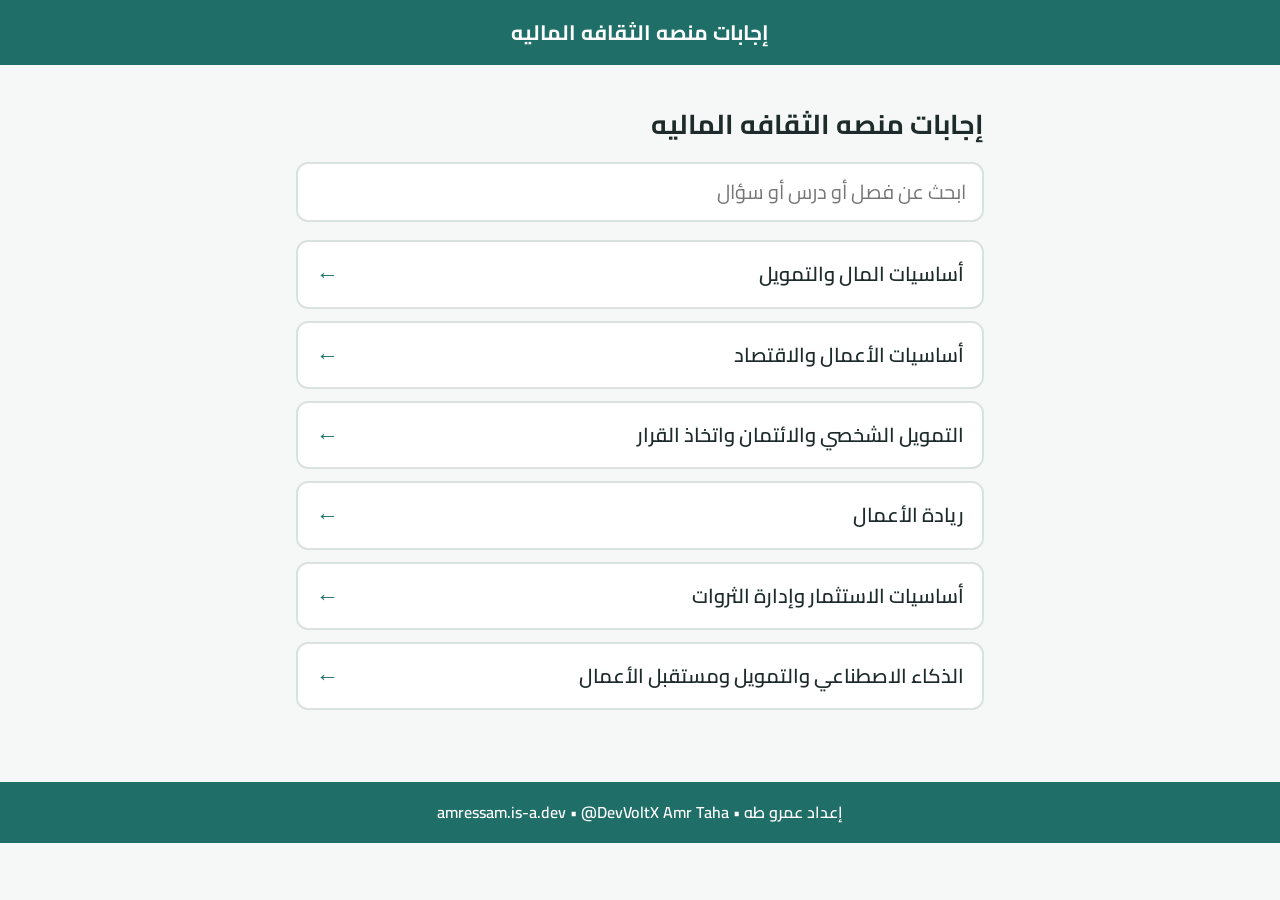
==== commit f96dfd7f: "Add files via upload" ====
--- a/index.html
+++ b/index.html
@@ -1,983 +1,26 @@
-<!doctype html><html><head><meta charset=utf8><meta name=viewport content="width=device-width,initial-scale=1,viewport-fit=cover"><style>:root{color-scheme:light;box-sizing:border-box;padding-top:env(safe-area-inset-top,0px);padding-bottom:env(safe-area-inset-bottom,0px)}html{scroll-padding-top:env(safe-area-inset-top,0px)}body{margin:0;padding:0;font:14px -apple-system,BlinkMacSystemFont,sans-serif;background:#fff;color:#000}img{max-width:100%}[hidden]:not([hidden=until-found i]){display:none!important}</style></head><body>
+<!DOCTYPE html>
+<html lang="ar" dir="rtl">
 
-  
-  
+<head>
+  <meta charset="UTF-8">
+  <meta name="viewport" content="width=device-width, initial-scale=1">
   <title>إجابات منصه الثقافه الماليه</title>
   <link rel="preconnect" href="https://fonts.googleapis.com">
   <link rel="preconnect" href="https://fonts.gstatic.com" crossorigin>
   <link href="https://fonts.googleapis.com/css2?family=Cairo:wght@400;600;700&display=swap" rel="stylesheet">
-  <style>
-    :root {
-      --bg: #f6f8f7;
-      --card: #fff;
-      --text: #1d2b2a;
-      --muted: #5d6e6c;
-      --line: #d9e2df;
-      --brand: #1f6f68;
-      --brand-soft: #e3f1ef;
-      --answer-bg: #eef7ee;
-      --answer-line: #2f7d4f;
-      --question-bg: #f1f5fb;
-      --target: #f2b84b
-    }
-    
-    * {
-      box-sizing: border-box
-    }
-    
-    html {
-      -webkit-text-size-adjust: 100%
-    }
-    
-    body {
-      margin: 0;
-      background: var(--bg);
-      color: var(--text);
-      font-family: "Cairo", "Tajawal", "Segoe UI", Tahoma, Arial, sans-serif;
-      font-size: 19px;
-      line-height: 1.8
-    }
-    
-    a {
-      color: inherit;
-      text-decoration: none
-    }
-    
-    :focus-visible {
-      outline: 3px solid var(--brand);
-      outline-offset: 2px
-    }
-    
-    .top {
-      background: var(--brand);
-      color: #fff;
-      padding: 14px 16px;
-      text-align: center
-    }
-    
-    .site-name {
-      font-size: 1.3rem;
-      font-weight: 700;
-      display: inline-block
-    }
-    
-    .wrap {
-      max-width: 720px;
-      margin: 0 auto;
-      padding: 20px 16px 48px
-    }
-    
-    h1 {
-      font-size: 1.7rem;
-      line-height: 1.5;
-      margin: 8px 0 6px
-    }
-    
-    h2 {
-      font-size: 1.25rem;
-      margin: 28px 0 10px;
-      color: var(--brand)
-    }
-    
-    .lead {
-      font-size: 1.15rem;
-      color: var(--muted);
-      margin: 0 0 16px
-    }
-    
-    .crumb {
-      color: var(--muted);
-      font-size: .95rem;
-      margin: 0 0 8px
-    }
-    
-    .note {
-      color: var(--muted);
-      text-align: center;
-      padding: 24px 8px
-    }
-    
-    .search {
-      width: 100%;
-      min-height: 56px;
-      padding: 10px 16px;
-      font: inherit;
-      color: var(--text);
-      background: var(--card);
-      border: 2px solid var(--line);
-      border-radius: 12px;
-      margin-bottom: 18px
-    }
-    
-    .search:focus {
-      border-color: var(--brand);
-      outline: none
-    }
-    
-    .list {
-      display: flex;
-      flex-direction: column;
-      gap: 12px
-    }
-    
-    .btn {
-      display: flex;
-      align-items: center;
-      justify-content: space-between;
-      gap: 12px;
-      min-height: 60px;
-      padding: 12px 18px;
-      background: var(--card);
-      border: 2px solid var(--line);
-      border-radius: 12px;
-      font-weight: 600
-    }
-    
-    .btn:hover,
-    .btn:active {
-      border-color: var(--brand);
-      background: var(--brand-soft)
-    }
-    
-    .btn .arrow {
-      color: var(--brand);
-      font-size: 1.4rem;
-      flex-shrink: 0
-    }
-    
-    .btn .sub {
-      display: block;
-      font-weight: 400;
-      font-size: .9rem;
-      color: var(--muted)
-    }
-    
-    .back {
-      display: inline-flex;
-      align-items: center;
-      gap: 8px;
-      min-height: 52px;
-      padding: 8px 18px;
-      margin-bottom: 8px;
-      background: var(--brand);
-      color: #fff;
-      border-radius: 12px;
-      font-weight: 600
-    }
-    
-    .qcard {
-      background: var(--card);
-      border: 2px solid var(--line);
-      border-radius: 12px;
-      margin-bottom: 18px;
-      overflow: hidden
-    }
-    
-    .qcard.target {
-      border-color: var(--target);
-      border-width: 3px
-    }
-    
-    .q {
-      background: var(--question-bg);
-      padding: 14px 16px
-    }
-    
-    .a {
-      background: var(--answer-bg);
-      padding: 14px 16px;
-      border-top: 2px solid var(--answer-line)
-    }
-    
-    .label {
-      display: block;
-      font-weight: 700;
-      margin-bottom: 4px
-    }
-    
-    .q .label {
-      color: #2d4a7a
-    }
-    
-    .a .label {
-      color: var(--answer-line)
-    }
-    
-    .text {
-      white-space: pre-wrap;
-      overflow-wrap: anywhere;
-      margin: 0
-    }
-    
-    .qcard img {
-      display: block;
-      max-width: 100%;
-      height: auto;
-      margin-top: 10px;
-      border-radius: 8px
-    }
-    
-    @media(min-width:700px) {
-      body {
-        font-size: 20px
-      }
-      
-      .wrap {
-        padding-top: 32px
-      }
-    }
-  </style>
+  <link rel="stylesheet" href="style.css">
+</head>
 
+<body>
   <header class="top"><a class="site-name" href="#/" id="site-title">إجابات المنصة التعليمية</a></header>
   <main id="app" class="wrap" aria-live="polite"></main>
   
-  <footer style="background:#1f6f68;color:#fff;text-align:center;padding:16px;font-family:'Cairo','Tajawal','Segoe UI',Tahoma,Arial,sans-serif;font-size:1rem;font-weight:600;margin-top:24px">
+  <footer class="site-footer">
   إعداد عمرو طه • Amr Taha <a href="https://github.com/DevVoltX" style="color:inherit" dir="ltr">@DevVoltX</a> • <a href="https://amressam.is-a.dev/" target="_blank" rel="noopener" style="color:inherit" dir="ltr">amressam.is-a.dev</a>
 </footer>
   
-  <script>
-    var CONTENT = {
-      siteTitle: `إجابات منصه الثقافه الماليه`,
-      chapters: [
-      {
-        title: `أساسيات المال والتمويل`,
-        sections: [
-        {
-          title: `حل اختبارات الفصل`,
-          lessons: [
-          {
-            title: `دور المال`,
-            questions: [
-            {
-              question: `ما هو السبب الأكثر جوهرية لعدم انتشار المقايضة في المجتمع بأكمله؟`,
-              answer: `لأن من الصعب أن تجد شخصًا يملك ما تريده ويريد أيضًا ما تملكه`
-            },
-            {
-              
-              question: `ما السبب الأكبر لاحتفاظ الأوراق النقدية الحديثة (النقود الإلزامية) بقيمتها مع أنها غير قابلة للاستبدال بالذهب؟`,
-              answer: `لأن ضمان الحكومة وثقة المجتمع المشتركة بأن "يمكن استخدام هذا لشراء الأشياء"`
-            },
-            {
-              
-              question: `ما اسم الظاهرة التي تستمر فيها الأسعار في الارتفاع بشكل لا يمكن التحكم فيه وتكاد تختفي فيها قيمة المال؟`,
-              answer: `التضخم المفرط`
-            },
-            {
-              
-              question: `كـ"كشري بـ٢٥ جنيهًا، شاورما بـ٤٠ جنيهًا"، أي وظيفة للمال تتيح لك مقارنة قيم سلع مختلفة برقم مشترك؟`,
-              answer: `وحده الحساب`
-            },
-            {
-              
-              question: `عندما يستلم شخص مالًا ويستطيع استخدامه لمشترياته القادمة، أي أن المال "يستمر في التداول"، مما يجعل الصفقات سلسة. أي وظيفة للمال هذه؟`,
-              answer: `وسيلة التبادل`
-            },
-            {
-              
-              question: `شيء كان يمكن شراؤه بمائة جنيه منذ ١٠ سنوات لا يمكن شراؤه بنفس المائة جنيه اليوم. ما الذي انخفض؟`,
-              answer: `القدرة الشرائية`
-            },
-            {
-              
-              question: `أي مما يلي خاصية صحيحة للمال الإلكتروني؟`,
-              answer: `نظام يخزّن معلومات المال كبيانات رقمية ويستخدمها عبر بطاقة أو هاتف`
-            },
-            {
-              
-              question: `ما السبب في أن الأصول المشفَّرة (العملة الافتراضية) يُقال إنها غير مستقرة كـ"مخزن للقيمة"؟`,
-              answer: `لأنها لا يُصدرها بنك مركزي، فتقلبات الأسعار كبيرة جدًا`
-            },
-            {
-              
-              question: `ما الفرق الأكبر بين CBDC (العملة الرقمية للبنك المركزي) والأصول المشفَّرة؟`,
-              answer: `CBDC يُصدرها البنك المركزي ولها نفس دعم الثقة الذي تتمتع به العملة القانونية`
-            },
-            {
-              
-              question: `أي مما يلي هو السبب الأكثر ملاءمة لاعتبار "الشمول المالي" مهمًا بشكل خاص؟`,
-              answer: `لتوصيل الخدمات المالية حتى لمن لا يستطيعون الحصول على حساب بنكي، مما يتيح المشاركة في النشاط الاقتصادي`
-            }]
-          },
-          {
-            title: `دور التمويل في المجتمع`,
-            questions: [
-              { question: `أي نوع من النظام هو "التمويل"؟`, answer: `نظام يوصّل المال من أصحاب الفائض إلى من يحتاجون إلى المال` },
-              { question: `ما اسم النظام الذي تجمع فيه البنوك مال المودعين وتُقرضه للشركات؟`, answer: `التمويل غير المباشر` },
-              { question: `ما اسم النظام الذي تُصدر فيه الشركات أسهمًا وتجمع المال مباشرة من المستثمرين؟`, answer: `التمويل المباشر` },
-              { question: `من بين أدوار البنك المركزي الثلاثة ("بنك الإصدار"، و"بنك البنوك"، و"بنك الحكومة")، أي دور يدعم البنوك التجارية عندما تنقصها الأموال؟`, answer: `بنك البنوك` },
-              { question: `من بين المؤسسات المالية التالية، أي منها له دور التوسّط في بيع الأسهم والسندات؟`, answer: `شركة الأوراق المالية` },
-              { question: `ما السبب الصحيح لاعتبار شركات التأمين واحدة من المؤسسات المالية؟`, answer: `شركات التأمين تستثمر الأقساط التي تجمعها، مساهمة في حركة مال المجتمع` },
-              { question: `ما الترتيب الصحيح للدورة الحميدة؟`, answer: `الأموال ← الاستثمار ← التوظيف ← الاستهلاك ← الإيرادات الضريبية` },
-              { question: `ما كان المُحرِّك الأولي لصدمة ليمان في ٢٠٠٨؟`, answer: `أقرضت البنوك مبالغ كبيرة حتى لأشخاص ذوي قدرة سداد منخفضة، مما أدى إلى تخلّف واسع عن الدفع` },
-              { question: `أي مما يلي هو الخاصية الأكثر ملاءمة لشخص في حالة "استبعاد مالي"؟`, answer: `لا يستطيع الحصول على حساب بنكي وهو في حالة لا تصله فيها فوائد الربط المالي` },
-              { question: `ما الوصف الصحيح لنظام الجمعية؟`, answer: `نظام يجمع فيه أصدقاء موثوقون المال معًا ويتناوبون على استلام مبالغ إجمالية` }
-            ]
-          },
-          {
-            title: `البنية الأساسية للاقتصاد`,
-            questions: [
-              { question: `طُرح إصدار جديد من سلعة رياضية مشهورة للبيع. بعد الإصدار مباشرة، أراد كثير من الناس الشراء واستمر النقص. في هذا الوقت، كيف تعتقد أن سعر هذا المنتج سيتحرك؟`, answer: `مع وجود كثير من الناس الذين يريدون الشراء، من المرجح أن يرتفع السعر` },
-              { question: `من بين المشاهد الأربعة التالية، أيها أقرب إلى حالة سوق احتكار؟`, answer: `في منطقة، شركة واحدة فقط تزوّد المياه ويجب على السكان استخدامها` },
-              { question: `من بين التالية، أيها يُعتبَر ذا مرونة سعر صغيرة (الطلب لا يتغيّر تقريبًا عندما يتغيّر السعر)؟`, answer: `دواء مضاد للحمى مهم تتناوله عندما تكون مصابًا بحمى` },
-              { question: `كان الناتج المحلي الإجمالي لدولة العام الماضي ١٠٠، لكن الناتج المحلي الإجمالي هذا العام ١٠٣. أي مما يلي صحيح بخصوص معدل النمو الاقتصادي لهذه الدولة؟`, answer: `معدل النمو الاقتصادي +٣%، والاقتصاد ينمو` },
-              { question: `بخصوص الناتج المحلي الإجمالي ومؤشر أسعار المستهلك، أي توليفة صحيحة؟`, answer: `الناتج المحلي الإجمالي يُظهر إجمالي إنتاج الدولة، ومؤشر أسعار المستهلك يُظهر تغيّرات الأسعار` },
-              { question: `في دولة، أُغلقت مصانع كثيرة وتم تسريح أشخاص أكثر. في هذا الوقت، ما رأيك يحدث لمعدل البطالة في هذه الدولة؟`, answer: `بما أن أشخاصًا أكثر يُسرَّحون، يرتفع معدل البطالة في هذه الدولة` },
-              { question: `من بين الدخول الأربعة التالية، أي منها مُضمَّن مباشرة في "الميزان التجاري" لمصر؟`, answer: `دخل من تصدير مصر النفط والغاز الطبيعي لدول أجنبية` },
-              { question: `من بين وصف الدول الأربعة التالية، أي منها أقرب إلى خصائص "اقتصاد السوق"؟`, answer: `تُحدَّد الأسعار بالطلب والعرض، ويمكن للأفراد بدء مشاريع تجارية بحرية` },
-              { question: `في دولة، تتراجع الأحوال الاقتصادية ويرتفع معدل البطالة. كتصرفات نموذجية، أي توليفة صحيحة لتصرفات الحكومة والبنك المركزي؟`, answer: `تزيد الحكومة الأعمال العامة، ويزيد البنك المركزي المعروض النقدي` },
-              { question: `في دولة، تسبّبت اضطرابات الاستيراد في ارتفاع حاد لأسعار الضروريات اليومية بشكل عام. أي مما يلي هو التسلسل الصحيح للأحداث في هذا الوضع؟`, answer: `انخفاض الواردات ← انخفاض العرض المحلي ← ارتفاع مؤشر أسعار المستهلك ← يستجيب البنك المركزي بالسياسة النقدية` }
-            ]
-          },
-          {
-            title: `فهم الزكاة`,
-            questions: [
-              { question: `أي مما يلي يصف الزكاة بشكل صحيح؟`, answer: `إنه شكل واجب من العطاء مُعرَّف كأحد أركان الإسلام الخمسة` },
-              { question: `أي مما يلي يصف النصاب بشكل صحيح؟`, answer: `هو الحد الأدنى للثروة الذي ينشأ عنده واجب دفع الزكاة` },
-              { question: `ما الفرق الأساسي بين الزكاة والصدقة؟`, answer: `الزكاة واجب بمبلغ ومستفيدين ثابتين، بينما الصدقة طوعية وحرة` },
-              { question: `أي مما يلي هو التوليفة الصحيحة للشرطين لنشوء واجب الزكاة؟`, answer: `حمل ثروة تتجاوز النصاب + حملها باستمرار لمدة سنة` },
-              { question: `كم من الزكاة يدفع شخص حمل ثروة بـ٣٬٠٠٠٬٠٠٠ جنيه، تتجاوز النصاب، لمدة سنة؟`, answer: `٧٥٬٠٠٠ جنيه` },
-              { question: `أي مما يلي صحيح كشخص مُضمَّن في فئات مستفيدي الزكاة؟`, answer: `شخص نفد ماله خلال السفر ويواجه صعوبة في العودة إلى بيته` },
-              { question: `ما الفرق الأساسي بين الزكاة والضرائب؟`, answer: `الزكاة واجب ديني فردي، والضرائب تحصيل بقانون الدولة` },
-              { question: `أي مما يلي يصف بأفضل شكل أثر مال الزكاة على المجتمع؟`, answer: `يتدفق المال من المستفيد إلى المجتمع بأكمله، مما يؤدي إلى تقليص التفاوت` },
-              { question: `أي نوع من الفعل محرَّم كـ"ربا" في التمويل الإسلامي؟`, answer: `إقراض المال واستعادة أكثر بغض النظر عن النتيجة` },
-              { question: `أي مما يلي يصف بأفضل شكل المحتوى الذي تعلمته بشكل عام؟`, answer: `الحساب والمستفيدون مُعرَّفون كواجب، مما يساهم أيضًا في تضييق التفاوت الاجتماعي` }
-            ]
-          }]
-        }, ]
-      },
-      {
-        title: `أساسيات الأعمال والاقتصاد`,
-        sections: [
-        {
-          title: `حل اختبارات الفصل`,
-          lessons: [
-          {
-            title: `ما هو المشروع التجاري؟`,
-            questions: [
-              { question: `من بين التالية، أي منها ينطبق على "منشأة عامة"؟`, answer: `حافلة تديرها المدينة يستقلّها المواطنون عادةً` },
-              { question: `من بين الشركات التالية، في أيها يتحمّل الشركاء "مسؤولية غير محدودة"؟`, answer: `شركة تضامن` },
-              { question: `من بين التالية، أي منها وصف صحيح لـ"منظمة غير ربحية"؟`, answer: `منظمة تعمل لصالح المجتمع وتستخدم الدخل للأنشطة دون توزيعه` },
-              { question: `أي مما يلي يفسّر بأفضل شكل "ربح الشركة"؟`, answer: `المتبقي بعد طرح النفقات الضرورية من المال الذي دخل الشركة` },
-              { question: `بخصوص استخدامات ربح الشركة الذي حققته شركة، من بين ① إلى ④ التالية، أي توليفة تختار كل ما ينطبق كاستخدامات لربح الشركة؟ ① الاستثمار الرأسمالي والبحث والتطوير (الاستثمار في مصانع أو آلات جديدة، يُستخدَم للبحث والتطوير لمنتجات أو تصاميم جديدة) ② توزيعات الأرباح (إعطاء جزء من ربح الشركة كنصيب للمساهمين الذين قدّموا مالًا للشركة) ③ الأرباح المحتجزة (الاحتفاظ بها داخل الشركة للحالات الطارئة بدلًا من استخدام كل ربح الشركة) ④ التبرع للمجتمع المحلي (الإعطاء كتبرع لفعاليات أو منظمات محلية)`, answer: `①، ②، ③` },
-              { question: `في أي من المشاهد التالية يحدث "الفصل بين الملكية والإدارة"؟`, answer: `شركة كبيرة يستثمر فيها مساهمون كثيرون ويديرها أعضاء مجلس إدارة مختارون` },
-              { question: `لنفترض الأشخاص ① إلى ⑥ التاليين عن شركة أغذية معينة. من بينهم، أي توليفة تشمل كل الأشخاص الذين ينطبقون كـ"أصحاب مصلحة" لتلك الشركة؟ ① مساهم يقدّم مالًا للشركة ② موظف يعمل في الشركة ③ عميل يشتري منتجات الشركة (عميل) ④ شركة أخرى تقدّم مواد خام (دقيق، سكر، إلخ) للشركة ⑤ أشخاص محليون يعيشون قرب مصنع الشركة مباشرة ⑥ شخص يعيش في منطقة أخرى لم يسمع باسم الشركة أبدًا`, answer: `①، ②، ③، ④، ⑤` },
-              { question: `أي مما يلي يصف بأفضل شكل "CSR (المسؤولية الاجتماعية للشركات)"؟`, answer: `نهج تعمل فيه شركة بمسؤولية تجاه نطاق واسع من الأطراف التي تتصل بها (الناس والبيئة)` },
-              { question: `من بين التالية، أي فعل ينطبق على "الامتثال"؟`, answer: `شركة أغذية تصنع منتجات مع اتباع معايير السلامة المُقرَّرة بشكل صحيح` },
-              { question: `أي من التوليفات التالية تحدد بشكل صحيح كل العبارات الصحيحة (①-⑤) بخصوص ربح الشركة وأصحاب المصلحة والمسؤولية الاجتماعية للشركة؟ ① تُدار المنشأة العامة بهدف أساسي هو دعم حياة المواطنين. ② يُقسَّم ربح الشركة ويُستخدَم في اتجاهات متعددة: الاستثمار الرأسمالي والبحث والتطوير / توزيعات الأرباح / الأرباح المحتجزة. ③ في الشركة ذات المسؤولية المحدودة، لا يحتاج الأعضاء (المساهمون) إلى دفع دَين الشركة من أصولهم الخاصة بما يتجاوز ما استثمروه. ④ CSR (المسؤولية الاجتماعية للشركات) واجب يجب على الشركة أن تتبرّع فيه دائمًا بجزء من أرباحها. ⑤ الاستثمار وفق ESG تحرّك يُقيِّم الشركة بالنظر إلى ثلاثة محاور، البيئة، والمجتمع، والحوكمة، لا ربح الشركة فقط.`, answer: `①، ②، ③، ⑤` }
-            ]
-          },
-          {
-            title: `عمليات الأعمال والاقتصاد`,
-            questions: [
-              { question: `أي مما يلي هو التوليفة الأفضل للأطراف الثلاثة في الدورة الاقتصادية؟`, answer: `الأسر، والشركات، والحكومة` },
-              { question: `أي مما يلي يصف بأفضل شكل الطرق الثلاث لقياس الناتج المحلي الإجمالي؟`, answer: `المبدأ القائل بأن عندما تنظر إلى حركة الاقتصاد كله من ثلاثة منظورات، الإجماليات دائمًا بنفس الحجم` },
-              { question: `أي مما يلي يصف بأفضل شكل أثر المضاعف؟`, answer: `ظاهرة تتسلسل فيها دورة واحدة من الصرف، ولمجتمع بأكمله تُخلَق حركة اقتصادية أكبر من المبلغ الأول` },
-              { question: `أي مما يلي يصف بأفضل شكل سلسلة التوريد؟`, answer: `سلسلة التدفقات من توفير المواد الخام، عبر المعالجة والتوزيع، إلى الوصول ليد المستهلك` },
-              { question: `أي مما يلي هي المعادلة الصحيحة لحساب القيمة المضافة؟`, answer: `المقدار المتبقي بعد طرح تكلفة الشراء من سعر البيع` },
-              { question: `أي مما يلي يصف بأفضل شكل تقسيم العمل الدولي؟`, answer: `آلية تتخصّص فيها الدول في ما تتميّز فيه وتستطيع إنتاجه بفعالية` },
-              { question: `أي مما يلي يصف بأفضل شكل الاستعانة بمصادر خارجية؟`, answer: `آلية لا تفعل فيها كل شيء داخليًا بل تترك جزءًا من العمل لشركات متخصصة خارجية` },
-              { question: `أي مما يلي يصف بأفضل شكل الفرق بين ضريبة الشركات وضريبة الدخل؟`, answer: `ضريبة الشركات ضريبة تدفع فيها شركة جزءًا من ربح الشركة للحكومة، وضريبة الدخل ضريبة يدفع فيها فرد عامل جزءًا من دخله للحكومة` },
-              { question: `أي مما يلي هو المثال الأفضل لـ"التنظيم والترخيص" الحكومي؟`, answer: `آلية عند بدء محل يتعامل مع الطعام، لا يمكنك الفتح دون الحصول على إذن النظافة من الحكومة` },
-              { question: `أي مما يلي يصف بأفضل شكل آلية المناطق الاقتصادية الخاصة والاستثمار الأجنبي المباشر (FDI)؟`, answer: `آلية تُنشئ فيها الحكومة منطقة اقتصادية خاصة وتجلب شركات من الخارج بإعطاء معاملة تفضيلية على الضرائب والقواعد` }
-            ]
-          },
-          {
-            title: `الدخل والنفقات والسلوك الاقتصادي`,
-            questions: [
-              { question: `ما اسم الدخل المكتسب من العمل كموظف لدى شركة أو شخص؟`, answer: `دخل العمل` },
-              { question: `أي مما يلي يصف بأفضل شكل الفرق بين الأجر الاسمي والأجر الحقيقي؟`, answer: `الأجر الاسمي هو المقدار المدفوع كراتب، والأجر الحقيقي هو الأجر المرئي بالقدرة الشرائية الفعلية مع أخذ تغيّرات الأسعار بالحسبان` },
-              { question: `أي مما يلي يصف بأفضل شكل موقع التحويلات في اقتصاد مصر؟`, answer: `مال يرسله المصريون العاملون بالخارج لأسرهم في البيت، أصبح مصدر دخل مهمًا لاقتصاد مصر` },
-              { question: `أي مما يلي هو التوليفة الأفضل للتكلفة الثابتة والتكلفة المتغيّرة؟`, answer: `أمثلة التكلفة الثابتة هي الإيجار ورسوم الاتصالات الأساسية، وأمثلة التكلفة المتغيّرة هي تكاليف الطعام وتكاليف الضروريات اليومية` },
-              { question: `أي مما يلي يفسّر بأفضل شكل الميل للاستهلاك والميل للادّخار؟`, answer: `نسبة الدخل المتاح للتصرف الموضوعة نحو الاستهلاك هي الميل للاستهلاك، والنسبة الموضوعة نحو الادّخار هي الميل للادّخار` },
-              { question: `أي مما يلي يفسّر بأفضل شكل "تكلفة الفرصة البديلة" في المشهد التالي؟ المشهد: "في عطلة نهاية الأسبوع، تتردّد بين استخدام وقتك للدراسة أو للمساعدة في البيت".`, answer: `إذا اخترت المساعدة في البيت، التعلّم الذي كنت ستكسبه من الدراسة يصبح تكلفة الفرصة البديلة` },
-              { question: `أي مما يلي يفسّر بأفضل شكل الدخل المتاح للتصرف؟`, answer: `المال الذي تستطيع الأسرة استخدامه بحرية فعليًا، بعد طرح الضرائب واشتراكات التأمين الاجتماعي من المقدار المدفوع كراتب` },
-              { question: `أي مما يلي يصف بأفضل شكل الموقع الذي يحتلّه استهلاك الأسر ضمن اقتصاد الدولة كلها؟`, answer: `يحتلّ استهلاك الأسر الجزء الأكبر ضمن الناتج المحلي الإجمالي، وهو اللاعب الرئيسي الأكبر الذي يحمل الاستهلاك ضمن الاقتصاد` },
-              { question: `في وقت معين، قلّلت أسر عبر الدولة الصرف دفعة واحدة، مفكّرة "المستقبل غير مؤكَّد، فلنادّخر". ثم انخفضت إيرادات المحلات، وانخفض التوظيف، وانخفض الدخل، واضطُرَّت الأسر لادّخار أكثر. أي مما يلي يفسّر بأفضل شكل هذه "مفارقة الادّخار"؟`, answer: `ظاهرة يعمل فيها الادّخار، المنطقي لأسرة فردية، على تبريد الاقتصاد عندما يحدث في نفس الوقت عبر المجتمع بأكمله` },
-              { question: `أي مما يلي يصف بأفضل شكل آلية الدعم الحكومي؟`, answer: `آلية تتحمّل فيها الحكومة جزءًا من سعر منتج حتى تستطيع الأسرة شراءه بأرخص. يأتي المال من الضرائب` }
-            ]
-          },
-          {
-            title: `محاكاة حياة العمل - العمل والكسب والحياة`,
-            questions: [
-              { question: `عندما تستيقظ في عالم المحاكي، يبدأ يومك كشخص بالغ عامل. قبل مغادرة العمل، على الجريدة المنتشرة على الطاولة، ثلاث عبارات تظهر: "بقالة محلية"، و"سلسلة مطاعم كبرى"، و"مرفق مياه". من بين هذه، أيها "منشأة عامة"؟`, answer: `مرفق مياه تديره الحكومة الوطنية أو المحلية` },
-              { question: `بعد غسل وجهك، تحزم حقيبتك للتنقّل. بشكل مفاجئ، يجذب انتباهك كتاب أعمال بدأت قراءته بالأمس. تقول الصفحة، "أشكال إدارة المشروع التجاري تنقسم بشكل عام إلى مشاريع فردية ومنشآت قانونية". من بين هذه، أي منها يصف بأفضل شكل "المشروع الفردي"؟`, answer: `شكل يدير فيه فرد المشروع، ويعود كل من الدخل المكتسب والديون إلى الفرد بالكامل` },
-              { question: `في طريقك للمحطة بعد ترك البيت، لافتات شركات متعددة تصطفّ في الشارع: "شركة تضامن"، و"شركة توصية بسيطة"، و"شركة ذات مسؤولية محدودة"، و"شركة مساهمة". من بين هذه، أي منها يصف بأفضل شكل "الشركة المساهمة"؟`, answer: `شكل يتحمّل فيه كل المستثمرين مسؤولية فقط بحدود استثمارهم` },
-              { question: `بينما تنتظر القطار على الرصيف، يجذب انتباهك مقال عن "المسؤولية المحدودة وغير المحدودة" في الجريدة في يدك. أي من المشاهد التالية ينطبق بأفضل شكل على "المسؤولية غير المحدودة"؟`, answer: `مشهد لا تستطيع فيه شركة تضامن سداد دَين كبير بعد ذلك، ويسدّد مستثمر المبلغ كاملًا حتى باستخدام أصوله الشخصية` },
-              { question: `داخل القطار الذي ركبته، تسمع شخصين يقفان قريبًا يقولان، "أنشطة تلك المنظمة غير الربحية عظيمة، أليس كذلك؟" ما الفرق الأكبر بين "منظمة غير ربحية" و"شركة"؟`, answer: `الشركة منظمة هدفها الأساسي السعي للربح، لكن المنظمة غير الربحية تهدف للمساهمة الاجتماعية` },
-              { question: `تخرج من القطار وتعبر بوابة المصنع. في الاجتماع الصباحي، يخاطب المدير التنفيذي الموظفين: "لننمّي ربح شركتنا أكثر". ماذا يعني "ربح الشركة" هنا؟`, answer: `المال المتبقي في اليد بعد طرح النفقات من الإيرادات` },
-              { question: `عندما تصل إلى موقعك، يعطيك موظف محاسبة تقريرًا قائلًا، "هذه أرقام الشهر الماضي". وفقًا للتقرير، كانت إيرادات الشهر الماضي ٣٠٠٬٠٠٠ جنيه، والنفقات ١٢٠٬٠٠٠ جنيه للمواد الخام، و٧٠٬٠٠٠ جنيه للعمالة، و٢٠٬٠٠٠ جنيه لتكاليف أخرى. ما كان ربح هذا المصنع الشهر الماضي؟`, answer: `٩٠٬٠٠٠ جنيه` },
-              { question: `بالنظر إلى بيان الدخل أعلاه، تفكّر، "لزيادة ربح الشركة أكثر، أي نفقة سيكون فعّالًا تقليصها؟" إذا استطعت تقليص كل نفقة بنفس النسبة، أي عنصر نفقات يمكن أن يزيد ربح الشركة أكثر من خلال التقليص؟`, answer: `تكاليف المواد الخام. هي الأكبر بين النفقات، فتقليصها له الأثر الأكبر على ربح الشركة` },
-              { question: `اليوم كان يوم الجمعية العامة للمساهمين، فتجمّع مساهمون لا يأتون عادة للمصنع. المساهمون هم من يستثمرون في الشركة، لكن من يتعاملون مع الإدارة اليومية هم الرئيس والمسؤولون المختارون. أي مما يلي يصف بأفضل شكل بنية هذه الشركة؟`, answer: `المساهمون الذين يستثمرون في الشركة والأشخاص الذين يديرونها فعليًا مُقسَّمون إلى مناصب منفصلة` },
-              { question: `خلال استراحة في العمل الصباحي، تم نشر رسم بياني واحد بعنوان "الشركاء الذين يجب أن نقدّرهم" على جدار مساحة الاستراحة. من بين ① إلى ④ التالية، أي توليفة تختار بشكل صحيح كل الأطراف التي تُحسَب "أصحاب مصلحة" الشركة؟ ① مساهمو الشركة ② الموظفون العاملون في الشركة ③ العملاء الذين يشترون منتجات الشركة ④ شركة في صناعة مختلفة بلا صفقات أو اتصال بالشركة`, answer: `①، ②، و③` },
-              { question: `عندما تمرّ قرب مدخل المصنع، ملصق يُظهر أنشطة حفاظ بيئي معروض على الجدار. زميل ينظر إليه يخاطبك: "لا نسعى فقط للربح، نبذل جهدًا في أنشطة كهذه أيضًا، صحيح؟" أي فكرة تمثّل الجهد الذي يتحدث عنه هذا الزميل؟`, answer: `CSR. ينطبق على فكرة عمل الشركة بمسؤولية تجاه نطاق واسع من الأطراف` },
-              { question: `خلال الاستراحة، تسمع موظفين قريبين يقولان، "مؤخرًا، مستثمرون أكثر ينظرون إلى الشركات من منظور ESG". أي مما يلي هو التوليفة الأفضل للعناصر الثلاثة لهذا "ESG"؟`, answer: `البيئة، والمجتمع، والحوكمة، المحاور الثلاثة لتقييم شركة` },
-              { question: `بينما تستمر في العمل الصباحي، يخاطبك زميل: "هذا العمل، في النهاية، يقوم على الحفاظ على الامتثال، صحيح؟" أي مما يلي يصف بأفضل شكل معنى هذا "الامتثال"؟`, answer: `مراعاة القوانين واللوائح الداخلية وحتى قواعد وأخلاقيات المجتمع أثناء العمل` },
-              { question: `بينما تراقب جهود المصنع المتنوعة، تتساءل، "كيف يتصل 'مراعاة القواعد' بـ'العمل لصالح المجتمع'؟" أي مما يلي يصف بأفضل شكل العلاقة بين CSR والامتثال؟`, answer: `الامتثال أساس CSR، القاعدة لتحقيق المسؤولية الاجتماعية` },
-              { question: `خلال استراحة الظهيرة، تدخل الكافتيريا، وبينما تأكل الغداء، تسمع من الطاولة المجاورة، "تلك المعدات يمكن تمويلها بدعم حكومي". أي مما يلي يصف بأفضل شكل الهدف الأساسي من إعطاء الحكومة دعمًا لشركات كهذه؟`, answer: `لدعم أنشطة الشركة وتنشيط الاقتصاد كله` },
-              { question: `بعد إنهاء الغداء، بينما تقضي بقية الوقت في غرفة الاستراحة، شخص في مقعد قريب كان يقول بسعادة، "اليوم يوم استلام الراتب، فسأشتري شيئًا جيدًا في طريقي للبيت". بمشاهدة هذا، تفكّر، "إذا توقفت الشركات عن دفع الرواتب للأسر، ماذا سيحدث لتدفق المال كله؟" أي مما يلي يصف بأفضل شكل ما سيحدث؟`, answer: `تنخفض قدرة الأسر الشرائية ودخل الشركات أيضًا، وفي النهاية تنخفض الإيرادات الضريبية ويتأثر الكل` },
-              { question: `سمعت أن شركة بناء شريكة فازت بعقد أعمال عامة حكومية جديد. زميل علّمك عن التأثير الاقتصادي: "المال المصروف حديثًا يصبح إيرادات الشركة، ثم رواتب، ومن خلال التسوّق، يستمر في زيادة رواتب أشخاص آخرين واحدًا تلو الآخر". أي ظاهرة اقتصادية تُظهرها هذه القصة؟`, answer: `الصرف الأولي يُولِّد استهلاكًا جديدًا واحدًا تلو الآخر، وتتضخّم حركة مال المجتمع كله أكبر من الصرف الأولي` },
-              { question: `عندما زرت مصنعًا شريكًا، سمعت أن الطعام الذي يصل هناك يُحمَل بترتيب "توفير المواد الخام ← المعالجة في المصنع ← التوزيع ← متجر التجزئة ← المستهلك". أي كلمة تمثّل هذا التسلسل من التدفق الذي تتبعه المنتجات؟`, answer: `سلسلة التوريد. تدفق المنتجات من المواد الخام إلى المستهلك` },
-              { question: `أظهر لك موظف في المصنع الشريك الجدول أعلاه الذي يلخّص كم يُباع المنتج في كل مرحلة. كم قيمة مضافة جديدة تتولّد في مرحلة "المصنع ← التوزيع"؟ (القيمة المضافة = سعر البيع − سعر الشراء)`, answer: `٢٬٠٠٠ جنيه` },
-              { question: `خلال جولة المصنع الشريك، سمعت، "يُسمى تدفق المنتج أحيانًا باسم مختلف حسب الزاوية التي تنظر منها". أي مما يلي يصف بأفضل شكل خاصية منظور "سلسلة القيمة"؟`, answer: `منظور يركّز على كم قيمة تتولّد في كل مرحلة من المواد الخام إلى المستهلك` },
-              { question: `سمعت أن من بين شركاء المصنع شركة توفّر مواد خام من الخارج. أي مما يلي يفسّر بأفضل شكل طريقة اتصال الدول ببعضها من خلال التجارة؟`, answer: `آلية تتولّى فيها كل دولة إنتاج مجالها التخصصي وتتكامل من خلال التجارة` },
-              { question: `قال موظف في المصنع: "نترك أعمال المحاسبة لشركة متخصصة خارجية". أي مما يلي يفسر هذا النهج بأفضل شكل؟`, answer: `آلية لتفويض جزء من عمليات الشركة الخاصة لشركة متخصصة خارجية` },
-              { question: `بعد الظهر، عندما توقفت عند المكتب، تمتم أحد المديرين هناك قائلًا: "ضريبة الشركات مرتفعة هذا العام". أي مما يلي يصف بأفضل شكل هذه "ضريبة الشركات"؟`, answer: `ضريبة تدفعها شركة للحكومة وفقًا لربح الشركة لتلك السنة` },
-              { question: `عُيِّنت مدرّبًا لتدريب الموظفين الجدد، وسألك متدرّب، "كيف تختلف ضريبة الدخل عن ضريبة الشركات؟" أي مما يلي يفسّر بأفضل شكل هذا الفرق؟`, answer: `تُفرَض ضريبة الدخل على دخل فرد، وضريبة الشركات على ربح شركة` },
-              { question: `في اجتماع مكتبي، ظهر موضوع: "تُغطّي الحكومة الخدمات العامة بالضرائب التي تجمعها". أي مما يلي هو التوليفة الأفضل لأمثلة هذه "الخدمة العامة"؟`, answer: `خدمات كالطرق والمياه والتعليم والشرطة التي تدعم بنية أساسية يستخدمها المجتمع كله` },
-              { question: `في الاجتماع، تبيّن أن المنطقة التي يقع فيها مصنع شريك مُصنَّفة منطقة اقتصادية خاصة. أي مما يلي يصف بأفضل شكل هذه "المنطقة الاقتصادية الخاصة"؟`, answer: `منطقة تضع فيها الحكومة حوافز ضريبية وما شابه في منطقة محدَّدة لجلب الاستثمار والأعمال` },
-              { question: `كان هناك تقرير من قسم الأعمال الخارجية: "مؤخرًا، حركة الاستثمار الأجنبي المباشر (FDI) من شركات أجنبية نشطة". أي مما يلي يصف بأفضل شكل ما ينطبق على هذا الاستثمار؟`, answer: `شركة أجنبية تبني مصنعًا أو فرعًا في دولة أخرى للقيام بأعمال طويلة الأمد` },
-              { question: `عندما رافقت تفتيشًا ميدانيًا للمصنع، سمعت أنه بفضل التنظيم والترخيص الحكومي، يمكن بيع الطعام بأمان. أي مما يلي يصف بأفضل شكل الدور الذي يلعبه "التنظيم والترخيص" الحكومي؟`, answer: `آلية تضع فيها الحكومة قواعد معينة على النشاط التجاري لحفظ سلامة السوق ونزاهته` },
-              { question: `في عمل بعد الظهر، فكّرت، "عندما تفعل شركة أشياء جيدة للمجتمع، ماذا يحدث من أشياء جيدة للشركة نفسها؟" أي مما يلي يصف بأفضل شكل الميزة التي يجلبها العمل على CSR وESG للشركة؟`, answer: `كسب الثقة الاجتماعية، تصبح الشركة أكثر احتمالًا لأن يختارها العملاء والمستثمرون على المدى الطويل` },
-              { question: `في نهاية عمل بعد الظهر، نظّمت في عقلك العلاقة بين المصنع والحكومة. أي مما يلي هو المثال الأفضل لـ"العلاقة ثنائية الاتجاه" بين الشركات والحكومة؟`, answer: `تدفع الشركات ضرائب للحكومة، وتقدّم الحكومة خدمات عامة ومناطق اقتصادية خاصة للشركات` },
-              { question: `في المساء، بعد إنهاء عمل اليوم، وأنت تحمل قسيمة راتبك، فكّرت، "أي نوع من الدخل هو دخلي هذا؟" ما نوع الدخل الذي يُحصَل عليه مقابل العمل موظَّفًا لدى شركة أو شخص؟`, answer: ` دخل العمل` },
-              { question: `في طريقك للبيت، سمعت حلم مستقبل صديق يريد فتح مقهاه الخاص يومًا ما. أي مما يلي هو التوليفة الأفضل لنوع الدخل الذي يكسبه الصديق إذا شغّل مقهى فعليًا وطريقة حساب المقدار؟`, answer: ` دخل الأعمال. المتبقي بعد طرح كل النفقات الضرورية كالمشتريات والإيجار وتكاليف العمالة من الإيرادات` },
-              { question: `بينما تسير، تذكّرت كلمات سمعتها من معرفة، "هناك أيضًا طريقة للكسب بجعل المال يعمل لصالحك". أي مما يلي هو التوليفة الأفضل لأمثلة "دخل الأصول" التي تناسب هذه الفكرة؟`, answer: ` فائدة المدخرات، وتوزيعات أرباح الأسهم، ودخل تأجير العقارات، توليفة دخل مُتولِّد من الأصول` },
-              { question: `بالنظر إلى الأخبار على هاتفك الذكي، ترى مصطلح "الأجور الحقيقية". أي مما يلي يفسّر بأفضل شكل الفرق بين "الأجور الاسمية" و"الأجور الحقيقية"؟`, answer: ` الأجور الاسمية هي مقدار الراتب نفسه، والأجور الحقيقية هي الأجر المرئي بمقدار ما تستطيع شراءه` },
-              { question: `بينما تتحدث مع صديق قابلته في المحطة في طريقك للبيت، شكا، "مؤخرًا، ارتفع راتبي قليلًا، لكنني أشعر أن الأشياء التي أستطيع شراءها لم تزد كثيرًا". أي مما يلي يفسّر بأفضل شكل هذا الوضع؟`, answer: ` ارتفعت الأجور الاسمية، لكن ارتفاع الأسعار كان أكبر، فلم تزد الكمية القابلة للشراء كثيرًا` },
-              { question: `الصديق الذي قابلته في المحطة يعمل عادة بالخارج ويرسل جزءًا من المال الذي يكسبه لأسرته في البيت. أي مما يلي يصف بأفضل شكل هذه "التحويلات"؟`, answer: ` مال يرسله شخص عامل بالخارج لأسرة تعيش في البيت` },
-              { question: `بالنظر إلى قسيمة راتبك في القطار عائدًا للبيت، كانت الأجور الاسمية (الراتب الإجمالي) ١٠٬٠٠٠ جنيه. من هذا، يُطرَح ١٬٥٠٠ جنيه ضرائب و٥٠٠ جنيه اشتراكات تأمين اجتماعي. أي مما يلي هو التوليفة الأفضل لإجمالي المقدار المطروح والمقدار المتبقي في اليد (الدخل المتاح للتصرف)؟`, answer: ` إجمالي المطروح: ٢٬٠٠٠ جنيه / المتبقي: ٨٬٠٠٠ جنيه` },
-              { question: `القيمة الاسمية (الأجر الاسمي) للراتب في قسيمتك لم تتغيّر منذ الشهر الماضي. في الوقت نفسه، ارتفعت الأسعار خلال هذه الفترة. في هذا الوقت، ماذا يُعتبَر حدث للأجور الحقيقية؟`, answer: ` تُعتبَر الأجور الحقيقية قد انخفضت بمقدار ارتفاع الأسعار` },
-              { question: `بعد التسوّق في طريقك للبيت من العمل وعند وصولك للبيت، تنفّست وبدأت تفكّر في ميزانية الأسرة لهذا الشهر. أي مما يلي هو التوليفة الأفضل للتمييز بين "التكاليف الثابتة" و"التكاليف المتغيّرة" ضمن نفقات الأسرة؟`, answer: ` التكاليف الثابتة: الإيجار، ورسوم الاتصالات، وأقساط التأمين / التكاليف المتغيّرة: الطعام، والترفيه، والنقل` },
-              { question: `راجعت بيان ميزانية الأسرة لهذا الشهر. بناءً على بيان ميزانية الأسرة أعلاه، ما مقدار المدخرات هذا الشهر؟`, answer: ` ١٬٠٠٠ جنيه` },
-              { question: `تحقّقت من تفصيل نفقات هذا الشهر مرة أخرى. من بين النفقات في بيان ميزانية الأسرة أعلاه، عندما تجمع فقط التكاليف الثابتة، أي نسبة تقريبية تحتلّها من إجمالي النفقات؟`, answer: `حوالي ٤٣%` },
-              { question: `بالنظر إلى بيان ميزانية الأسرة، تساءلت، "كم من دخلي أستخدم؟" عندما كان الدخل المتاح للتصرف لشهر معين ٢٠٬٠٠٠ جنيه، منه ١٥٬٠٠٠ جنيه للاستهلاك و٥٬٠٠٠ جنيه للادّخار، ما أقرب "ميل للاستهلاك" لهذا الشهر؟`, answer: `حوالي ٧٥%` },
-              { question: `في المساء، فكّرت في كيفية استخدام وقت فراغك. تستطيع استخدام هذه الساعة الواحدة لعمل قصير بأجر ١٥٠ جنيهًا في الساعة، أو استخدام نفس الساعة للدراسة. إذا اخترت الدراسة، أي مما يلي يصف بأفضل شكل القيمة التي تنازلت عنها لهذا الخيار؟`, answer: `تنازلت عن دخل ١٥٠ جنيهًا الذي كنت ستكسبه لو اخترت العمل` },
-              { question: `تذكّرت سماع، "إذا كنت تراجع ميزانية الأسرة، جيد أن تبدأ بالتكاليف الثابتة الشهرية". أي مما يلي يفسّر بأفضل شكل لماذا تُعتبَر مراجعة التكاليف الثابتة فعّالة لتحسين ميزانية الأسرة؟`, answer: `بمجرد المراجعة، تستمر النفقات الشهرية في الانخفاض، فأثر الادّخار يدوم طويلًا` },
-              { question: `بالتفكير في اليوم، فكّرت في كيف تتصل ميزانية أسرتك باقتصاد الدولة كلها. وفقًا لوثيقة واحدة، كان توزيع الناتج المحلي الإجمالي لمصر: استهلاك شخصي حوالي ٦٠%، واستثمار شركات حوالي ٢٠%، وإنفاق حكومي حوالي ١٥%، وصافي صادرات حوالي ٥%. من هذه الأرقام، أي مما يلي يفسّر بأفضل شكل الدور الذي يلعبه الاستهلاك الشخصي في الناتج المحلي الإجمالي؟`, answer: `يحتلّ الاستهلاك الشخصي أكبر نسبة ضمن الناتج المحلي الإجمالي، داعمًا الاقتصاد كله` },
-              { question: `بقراءة الجريدة الاقتصادية قبل العشاء، قُدِّمت ظاهرة اقتصادية معينة. المحتوى: "عندما تبدأ كل الأسر بالادّخار دفعة واحدة، الاستهلاك الشخصي ( ① )، وإيرادات الشركات ( ② )، والشركات ( ③ ) التوظيف والأجور، فينخفض دخل الأسر أيضًا ويصبح ادّخار أكثر ضروريًا". أي مما يلي هو التوليفة الأفضل للكلمات من ① إلى ③؟`, answer: `① ينخفض / ② ينخفض / ③ تقلّص` },
-              { question: `بتشغيل التلفاز بينما تتناول العشاء، عُرِضت "تحويلات" مصر. إذا انخفضت هذه التحويلات بشكل كبير، ما التأثير الأكثر احتمالًا على اقتصاد مصر؟`, answer: `تنخفض العملة الأجنبية الداخلة للدولة، ويترقّق عمود رئيسي واحد لدخل العملة الأجنبية` },
-              { question: `بعد إنهاء الوجبة ومشاهدة التلفاز بينما تغسل الأطباق، عُرِض الاقتصاد الأخير. بسبب تراجع الأحوال الاقتصادية، الاستثمار الرأسمالي للشركات واستهلاك الأسر يتراجعان. عندما تريد الحكومة منع تقلّص النشاط الاقتصادي أكثر، أي سياسة هي الأنسب لهذا الغرض؟`, answer: `تقديم دعم يساعد الأسر والشركات، مخفّفًا التراجع في الاستهلاك والاستثمار` },
-              { question: `بالتفكير في تجربة اليوم، فكّرت في كيفية استخدام ربح الشركة الذي ستكسبه إذا بدأت مشروعًا تجاريًا في المستقبل. ما الطريقة الأكثر استحسانًا لاستخدامه؟`, answer: `بجانب الاستثمار الرأسمالي الجديد للمستقبل، وضعه أيضًا نحو عوائد للمساهمين والموظفين والمجتمع المحلي` },
-              { question: `قبل النوم، فكّرت في إدارة مال الشركة وميزانية الأسرة الشخصية إذا بدأت وشغّلت شركتك الخاصة في المستقبل. ما هو الفعل الأكثر عدم ملاءمة لصاحب مشروع تجاري؟`, answer: `عند نقص المال المتاح للتسوّق الشخصي، تحويل إيرادات الشركة للدفع` }
-            ]
-          }]
-        }, ]
-      },
-      {
-        title: `التمويل الشخصي والائتمان واتخاذ القرار`,
-        sections: [
-        {
-          title: `حل اختبارات الفصل`,
-          lessons: [
-          {
-            title: `وضع الموازنة وتخصيص الموارد`,
-            questions: [
-              { question: `أي مما يلي يصف بشكل صحيح غرض إدارة الميزانية؟`, answer: `فهم توازن الدخل والنفقات وإدارة كيفية إنفاقك` },
-              { question: `أي مما يلي يصف بشكل صحيح التمييز بين الاحتياجات والرغبات؟`, answer: `الاحتياجات "ضروريات لا تستطيع الاستمرار بدونها للعيش"، والرغبات "رغبات تستمر الحياة بدونها"` },
-              { question: `أي مما يلي يصف بشكل صحيح تخصيص قاعدة ٥٠/٣٠/٢٠؟`, answer: `الاحتياجات ٥٠%، الرغبات ٣٠%، المدخرات ٢٠%` },
-              { question: `أي مما يلي يصف بشكل صحيح الإنفاق الاختياري؟`, answer: `إنفاق لتلبية الرغبات، تستطيع رفعه أو تخفيضه بحكمك الخاص` },
-              { question: `أي مما يلي يصف بشكل صحيح المفاضلة؟`, answer: `حالة تضطر فيها دائمًا للتخلّي عن شيء آخر للحصول على شيء` },
-              { question: `أي مما يلي هو التوليفة الصحيحة للجداول الزمنية للأهداف المالية؟`, answer: `قصير المدى: سنة إلى ثلاث سنوات، متوسط المدى: ثلاث إلى عشر سنوات، طويل المدى: عشر سنوات أو أكثر` },
-              { question: `أي مما يلي يصف صندوق الطوارئ بشكل صحيح؟`, answer: `ثلاثة إلى ستة أشهر من تكاليف المعيشة، مؤمَّنة بشكل منفصل عن الأهداف للمصروفات غير المتوقَّعة` },
-              { question: `أي مما يلي يطابق بأفضل شكل ربط الـ٢٠% للمدخرات في قاعدة ٥٠/٣٠/٢٠ بالأهداف المالية؟`, answer: `ضمن الـ٢٠% للمدخرات، قسّم التخصيص بوعي بين الادّخار للأهداف وصندوق الطوارئ، قليلًا لكل منهما` },
-              { question: `عندما تريد شيئًا فجأة بعد رؤية "تخفيض حصري لليوم فقط" على مواقع التواصل الاجتماعي، أي مما يلي هو أفضل تصرّف؟`, answer: `تحقّق مما إذا كان احتياجًا أو رغبة، واحكم بعد مراعاة التأثير على أهدافك المالية` },
-              { question: `أي مما يلي هو أفضل نهج عند تخصيص أموال محدودة؟`, answer: `وازن بين أولوية الأهداف وموعدها النهائي، بينما تؤمّن صندوق الطوارئ بالتوازي` },
-            ]
-          },
-          {
-            title: `الادّخار والاستقرار والتخطيط للمستقبل`,
-            questions: [{ question: `أي مما يلي يسرد بشكل صحيح الأغراض الثلاثة للمدخرات؟`, answer: `صندوق الطوارئ، أموال الأهداف، أموال التقاعد` },
-              { question: `أي مصدر مالي تستخدمه عندما يتعطّل جهاز بشكل مفاجئ يومًا ويحتاج تكلفة إصلاح عاجلة؟`, answer: `صندوق الطوارئ` },
-              { question: `أي مما يلي يفسّر بأفضل شكل الفرق بين الادّخار والاستثمار؟`, answer: `الادّخار لا يخسر أصل المبلغ أساسًا، بينما الاستثمار قد ينمو كثيرًا في مقابل خطر التقلّص` },
-              { question: `من بين طرق حساب الفائدة، ماذا تُسمى الآلية التي يُطبَّق فيها سعر محدَّد فقط على أصل المبلغ ويكون المقدار الذي ينمو نفسه كل سنة؟`, answer: `الفائدة الثابتة` },
-              { question: `عند إدارة ١٬٠٠٠ جنيه بـ٥% في السنة، باستخدام قاعدة ٧٢، أي مما يلي أقرب لعدد السنوات التقريبي حتى يتضاعف إلى ٢٬٠٠٠ جنيه بالفائدة المركبة؟`, answer: `حوالي ١٤ سنة` },
-              { question: `أي مما يلي يفسّر بأفضل شكل الفرق بين الفائدة الثابتة والمركبة؟`, answer: `لنمو الفائدة، الفائدة الثابتة لا تضمّه لأصل المبلغ بينما الفائدة المركبة تدمجه فيه، فيتوسّع الفرق مع مرور الوقت` },
-              { question: `أي مما يلي يفسّر بأفضل شكل الآلية الأساسية للتأمين؟`, answer: `آلية يضع فيها أشخاص كثيرون قسط تأمين صغيرًا كل واحد، ويُدفَع تعويض لمن ضربه سوء الحظ` },
-              { question: `للتحضير للمخاطر، هناك ثلاث طبقات: المساعدة الذاتية، والتعاضد، والمساعدة العامة. من بين ① إلى ⑥ التالية، أي توليفة تُحسَب مساعدة عامة؟ ① صندوق طوارئ مُدَّخَر في حسابك الخاص للمصروفات المفاجئة ② تأمين صحي مُموَّل بأقساط تُخصَم تلقائيًا من الراتب ③ تأمين حياة يسجّل فيه النظراء بوضع أقساط معًا ④ معاش تديره الدولة، يجب على من يستوفون شروطًا محدَّدة التسجيل فيه ⑤ تأمين سيارات تتعاقد عليه طوعًا، تختار شروطه بنفسك ⑥ مدخرات تبنيها بمالك الخاص تحضيرًا للشيخوخة`, answer: `② و④` },
-              { question: `أي مما يلي يصف بأفضل شكل خاصية التكافل؟`, answer: `آلية دعم متبادل من التمويل الإسلامي، يضع فيها المشاركون مالًا في صندوق مشترك ويديرونه كملكية للجميع` },
-              { question: `أي مما يلي يطابق بأفضل شكل موقفًا مع التحضير الفعّال له (المساعدة الذاتية، والتعاضد، والمساعدة العامة)؟`, answer: `لمرض خطير بتكاليف علاج كبيرة لا يستطيع شخص واحد حملها، التعاضد الذي يتشارك بين كثيرين فعّال` },
-            ]
-          },
-          {
-            title: `العقود والشروط والمسؤولية المالية`,
-            questions: [
-              { question: `في أي من المشاهد التالية يتكوّن "عقد" ملزم قانونيًا؟`, answer: `اختيار خبز في متجر وشراؤه بدفع المال` },
-              { question: `يتكوّن عقد بيع عندما يتلاقى أي من التالي؟`, answer: `إيجاب المشتري "سأشتري" وقبول البائع "سنبيع"` },
-              { question: `عندما تكون على وشك الدخول في عقد، أي تصرّف يجب أن تُقدِّره أكثر؟`, answer: `تعاقد بعد التحقّق جيدًا من المحتويات والشروط وطريقة الدفع` },
-              { question: `أي نوع من الوعد هو "الائتمان" عبر بطاقة ائتمان؟`, answer: `وعد بتأخير الدفع مقابل الحصول على السلعة أولًا` },
-              { question: `عند شراء سلعة ببطاقة ائتمان، من يقدّم السعر للمتجر أولًا ويدفعه؟`, answer: `شركة الائتمان التي تأتي بين المستهلك والمتجر` },
-              { question: `عند شراء سلعة من خلال آلية ائتمان البيع، إذا أردت جعل المبلغ الذي تدفعه بأصغر قدر ممكن، أي مما يلي مناسب؟`, answer: `ادفع كل المبلغ دفعة واحدة` },
-              { question: `أي مما يلي شرح صحيح لدرجة الائتمان (معلومات الائتمان)؟ ① تُصنَع من سجلات سابقة لمتى وكم استخدمت بطاقة ائتمان وما إذا سدّدت بشكل صحيح ② كلما زاد المال المُودَع في حساب بنكي، ترتفع درجتك تلقائيًا ③ ما إذا كنت قد حفظت وعود السداد بثبات في الماضي يؤثر على استخدامك للخدمات في المستقبل ④ كلما لم يستخدم شخص بطاقة ائتمان أو قرضًا أبدًا، يبقى دائمًا في أفضل حالة`, answer: `① و③` },
-              { question: `ماذا يحدث عندما يقترض شخص يصارع السداد مرارًا من مصدر آخر لسداد دفعاته؟ أي مما يلي يفسّر هذا الوضع بأفضل شكل؟`, answer: `يتضخّم الدين واحدًا تلو الآخر، ويقع في حلقة مفرغة يصبح فيها غير قابل للسداد` },
-              { question: `بعد التعاقد من خلال بيع من الباب للباب، فكّرت في الأمر وتريد الإلغاء. أي مما يلي تصرّفات مناسبة؟ ① التحقّق مبكرًا فيما إذا كانت هناك آلية للإلغاء ضمن فترة محدَّدة ② لا تحمله بمفردك، استشر شخصًا موثوقًا أو خطًا مساعدًا لحماية المستهلك ③ اتصل بالشركة مرارًا وتكرارًا، مستمرًا في التفاوض حتى توافق على الإلغاء ④ أرسل السلعة المُوصَّلة كما هي، مُبلِّغًا نيّتك في إلغاء العقد`, answer: `① و②` },
-              { question: `وصل بريد إلكتروني متنكّرًا كبنك، يقول "للتحقّق العاجل، من فضلك أدخل رقمك السري. إذا لم تفعل، سيُعلَّق حسابك". أي مما يلي هو التصرّف الأحكم؟`, answer: `لا تُدخِل الرقم السري؛ بدلاً من الرد على البريد مباشرة، تحقق من الموقع الرسمي للبنك أو نقطة الاتصال الرسمية للتأكد من صحة الرسالة` },
-            ]
-          },
-          {
-            title: `اختبار المعرفة: محاكاة رحلة الحياة - النجاة المالية`,
-            questions: [
-              { question: `عمرك ٢٢ سنة، في سنتك الأولى كبالغ عامل. بدأت العيش بمفردك ووصل راتبك الأول. تشعر بقلق قليل: "هل أستطيع العيش جيدًا لشهر بهذا المال؟" قبل أن تبدأ الإنفاق، ما أكثر خطوة يمكن الاعتماد عليها للبدء بها؟`, answer: `قرّر مسبقًا كيفية تخصيص مالك للإيجار، والطعام، والمدخرات، وما شابه` },
-              { question: `إنها استراحة الغداء في العمل. الليلة عشاء مدفوع كنت قد قررت حضوره، فسيكون الإنفاق أعلى من المعتاد. أنت متردّد بشأن الغداء، الأكل بالخارج أو الوجبة التي جلبتها من البيت. ما الحكم الأحكم لاستخدام المال؟`, answer: `للتحضير للإنفاق المؤكَّد في المساء، جلب وجبة ظهرًا لتقليل الإنفاق مسبقًا` },
-              { question: `في يوم آخر، في طريقك للبيت من العمل، وأنت تمرّ أمام متجر إلكترونيات قرب المحطة، جذبت انتباهك سماعات أردتها منذ فترة طويلة. السعر ١٬٠٠٠ جنيه. ليست رخيصة بأي حال، وشراؤها يعني أنك لن تستطيع وضع أي شيء في المدخرات هذا الشهر. عندما تقرر شراء هذه السماعات، ما هي "تكلفة الفرصة البديلة"؟`, answer: `مدخرات هذا الشهر التي كنت تستطيع تحقيقها لو لم تشترِ السماعات` },
-              { question: `تنازلت عن السماعات وتوقّفت في سوبرماركت في طريقك للبيت. بما أن المال المتاح لك هذا الشهر محدود، تقسّم ما تشتريه إلى "احتياجات" و"رغبات"، وتعطي الأولوية للاحتياجات. أي توليفة صحيحة لتقسيم ①-④؟ ① أرز ② وجبات خفيفة ③ جوارب للتنقّل ④ مجلة مفضَّلة`, answer: `الاحتياجات = ① و③ / الرغبات = ② و④` },
-              { question: `في نهاية الشهر، تبقّى مال أقل مما ظننت في حسابك. تتحقّق من رصيد الشهر. المال الداخل راتبك ٨٬٠٠٠ جنيه، والمال الخارج كما في سجل الدخل والنفقات هذا (الشكل ①). أي وصف صحيح لرصيد هذا الشهر؟`, answer: `−١٬٠٠٠ جنيه، عجز` },
-              { question: `لمراجعة ميزانية أسرتك للشهر القادم، تنظّم إنفاقك. بتقسيم التالية ①-④ إلى "إنفاق أساسي" و"إنفاق اختياري"، أي توليفة صحيحة؟ ① الإيجار ② فاتورتا الكهرباء والمياه ③ رسوم شهرية لخدمة بث فيديو ④ تكلفة معدات هواية لعطلة نهاية الأسبوع`, answer: `أساسي = ① و② / اختياري = ③ و④` },
-              { question: `إدارة مالك الشهرية لا تسير بشكل جيد ولا تشعر بالثقة. في يوم ما، تشجّعت واستشرت زميلًا أقدم في العمل، الذي علّمك "قاعدة ٥٠/٣٠/٢٠". "عندما تكون غير متأكد، التقسيم بهذه النسب كدليل جيد." بتخصيص راتب صافٍ ٨٬٠٠٠ جنيه بالقاعدة التي علّموك بها، كم لكل جزء؟ (الشكل ②)`, answer: `الاحتياجات: ٤٬٠٠٠ جنيه / الرغبات: ٢٬٤٠٠ جنيه / مدخرات المستقبل: ١٬٦٠٠ جنيه` },
-              { question: `مع أنك تفكّر "سأدّخر"، لا يتبقى شيء تقريبًا في نهاية الشهر. أي توليفة تختار كل الطرق المناسبة للادّخار بشكل موثوق كل شهر؟ ① ضع جانبًا مبلغًا ثابتًا للمدخرات بمجرد استلام راتبك (ادفع لنفسك أولًا) ② بعد إدارة الشهر، ضع ما تبقى في نهاية الشهر في المدخرات ③ رتّب نقل مبلغ ثابت تلقائيًا لحساب مدخرات كل شهر ④ ضع مالًا في المدخرات دفعة واحدة فقط عندما تحصل على دخل إضافي`, answer: `① و③` },
-              { question: `عمرك ٢٤ سنة، في سنتك الثالثة كبالغ عامل. حوالي الوقت الذي اعتدت فيه العمل والحياة، تسمع أن صديقًا شرى حذاء جلديًا جديدًا، وأنت أيضًا تريده بشكل مفاجئ. تشعر برغبة قوية في الشراء فورًا. في هذا الوقت، ما أحكم تصرّف لاستخدام المال؟`, answer: `اهدأ لحظة، وقرر بعد التحقّق مما إذا كان يناسب ميزانية هذا الشهر ومما إذا كنت تحتاجه فعليًا` },
-              { question: `في يوم ما، وصلت رسالة على هاتفك من جهة مجهولة: "أودِع في هذا التطبيق وسيزداد مالك بالتأكيد. عرض خاص لليوم فقط". ضد "قصة جيدة جدًا" كهذه، أي تصرّف يجب أن تتخذه؟`, answer: `احكم أن شعارات "سيزداد بالتأكيد" و"لليوم فقط" احتيال محتمل جدًا، وتجاهلها` },
-              { question: `طلبت منتجًا في متجر إلكتروني. في نفس اليوم، قدّمت أيضًا وعدًا شفهيًا عابرًا لصديق، "سأدعوك لوجبة المرة القادمة". أي منهما محمي أساسًا كـ"عقد" قانوني، وما أنسب سبب لذلك من التالي؟`, answer: `طلب المتجر الإلكتروني. لأن حقوقًا وواجبات قانونية متبادلة تنشأ، دفع السعر واستلام المنتج` },
-              { question: `يسير التسوّق الإلكتروني بالترتيب التالي ①-④. في أي نقطة يتكوّن عقد البيع (يكتمل الوعد المتبادل "بيع/شراء")؟ ① وضع المنتج في السلة ② مراجعة التفاصيل والضغط على "تأكيد الطلب" ③ وصول ردّ "تم استلام الطلب" من المتجر ④ وصول المنتج لبيتك`, answer: `③ وصول ردّ "تم استلام الطلب" من المتجر` },
-              { question: `عندما يتكوّن عقد طلب، ينشأ كلا "حق" و"واجب" للمشتري. أي مما يلي يشرح بشكل صحيح حق المشتري وواجبه؟`, answer: `الحق هو استلام المنتج، الواجب هو دفع السعر` },
-              { question: `اشتريت دراجة مستعملة من أحد معارفك. لم تتبادلا عقدًا ورقيًا، لكن تتم عملية البيع بالاتفاق "سأبيع/سأشتري". مع ذلك، ما الغرض الأساسي من ترك وثيقة عقد (كتابيًا) في معاملة كهذه؟ أي مما يلي هو الأنسب؟`, answer: `لأنها توثّق مضمون الوعد المتبادل بشكل واضح، مانعة نزاعات "من قال ماذا" لاحقًا` },
-              { question: `توقيت الدفع يختلف حسب المعاملة. من بين التالية، أي موقف يُعد "معاملة ائتمانية"؟`, answer: `في مكتبة، استلم مجلة أولًا وادفع لاحقًا دفعة واحدة عبر فاتورة تُرسَل في نهاية الشهر` },
-              { question: `ببطاقة ائتمان، اشتريت ملابس بـ٥٬٠٠٠ جنيه لارتدائها للعمل. يستلم المتجر السعر في نفس اليوم، لكنك تدفع الشهر القادم. في هذا الوقت، من يدفع للمتجر السعر فورًا، ولمن تدفع لاحقًا؟ أي مما يلي هو التوليفة الصحيحة؟`, answer: `شركة الائتمان تدفع للمتجر فورًا (شركة الائتمان→المتجر)؛ لمن تدفع لاحقًا هو شركة الائتمان (أنت→شركة الائتمان)` },
-              { question: `أنت على وشك شراء جهاز طبخ غالٍ قليلًا عبر الإنترنت. الضغط على "تأكيد الطلب" يكوّن عقد بيع. أي مما يلي هو أفضل نهج عند التأكيد؟`, answer: `تحقّق مما إذا كان الإجمالي المُفوتَر، وطريقة الدفع، وشروط المنتج، تناسب ميزانيتك ورغباتك` },
-              { question: `بعد العمل كمحترف لسنوات عديدة، عمرك ٢٨ سنة. مدركًا للزواج، تناقش مع شريكك المال الذي ستحتاجانه في المستقبل. تقرران تنظيم أهدافكما المالية بحسب الجدول الزمني، قصيرة ومتوسطة وطويلة المدى. أي مما يلي هو أفضل فائدة لتنظيم الأهداف بهذه الطريقة؟`, answer: `تستطيع أن ترى متى وكم تحتاج، وتقدّر المقدار الشهري للوضع جانبًا` },
-              { question: `لزواجكما، كتبتما المال الذي تريدان تحضيره. صنّفا العناصر التالية ①-⑤ إلى أهداف قصيرة ومتوسطة وطويلة المدى. أي توليفة صحيحة؟ (الأشياء التي ليست "هدفًا" يُدَّخَر له بموعد نهائي محدَّد هي "غير منطبقة".) ① تكلفة سيارة لاستبدالها بعد ٤ سنوات ② تكلفة حفل زفاف سيُعقَد بعد نصف سنة ③ دفعة أولى للسكن، نحو ١٢ سنة من الآن ④ تكلفة انتقال مطلوبة في ٣ أشهر ⑤ تكاليف معيشة يومية كالطعام والإيجار الشهري`, answer: `① متوسط ② قصير ③ طويل ④ قصير ⑤ غير منطبق` },
-              { question: `بعد الزواج، لديكما أهداف: رصيد الزفاف المتبقي بعد نصف سنة، وسيارة بعد ٤ سنوات، ودفعة سكن بعد ١٢ سنة. هذا الشهر، المبلغ الذي يمكنكما ادخاره محدود. ما أفضل طريقة لتخصيص ما تضعانه جانبًا محدودًا؟`, answer: `خصّص أكثر لتكلفة الزفاف القريبة الموعد، وللأهداف الأخرى أيضًا، قرر الأولوية بالحساب العكسي من الأشهر المتبقية` },
-              { question: `مع تحضيرات الزفاف والحياة الجديدة، أصبح لديكما عدة أهداف مالية. بدلًا من التفكير بشكل غامض "لندّخر"، من المهم أن تقررا كـ"ادّخر ( ① )( ② )". أي توليفة تناسب ① و②؟`, answer: `① بحلول ٣ سنوات من الآن ② ٣٠٠٬٠٠٠ جنيه` },
-              { question: `في الحياة الزوجية، تناقشتما، "بما أنك لا تعرف أبدًا متى وماذا سيحدث، مرض، كارثة، لنحضّر مالًا للطوارئ". يُحضَّر صندوق طوارئ حتى تستطيعا الاستمرار حتى لو توقّف دخلكما. ما القاعدة المناسبة لتحديد المقدار؟`, answer: `ثلاثة إلى ستة أشهر من تكاليف المعيشة الشهرية` },
-              { question: `تفكّر في أين تحفظ صندوق الطوارئ الذي قررت تحضيره. أي مما يلي غير مناسب لحفظ صندوق الطوارئ؟`, answer: `ضعه كله في استثمار طويل المدى لا خطط لاستخدامه الآن` },
-              { question: `تقرر تنظيم مدخراتك بحسب الغرض. أي مما يلي تطابقه المدخرات ①-③، "أموال أهداف"، أو "صندوق طوارئ"، أو "أموال تقاعد"؟ أي توليفة صحيحة؟ ① مال يُدَّخَر قليلًا قليلًا من عمر مبكر، تحضيرًا للحياة الطويلة بعد التقاعد من العمل ② مال يُوضَع جانبًا بمقدار ثابت كل شهر لسيارة لاستبدالها بعد ٣ سنوات ③ مال للتعامل الفوري مع إنفاق غير متوقَّع كإصلاحات منزلية مفاجئة`, answer: `① أموال تقاعد ② أموال أهداف ③ صندوق طوارئ` },
-              { question: `لتأثيث بيتكما الجديد (٢٤٬٠٠٠ جنيه)، تبدآن الادّخار. راتباكما الصافيان المُجمَّعان ٢٠٬٠٠٠ جنيه شهريًا. بما أن هناك تكاليف معيشة أيضًا، كيف من المناسب تحديد المبلغ المناسب للادخار دون التسبب في ضغط مالي؟`, answer: `ضعا ٤٬٠٠٠ جنيه جانبًا كل شهر، بدليل ٢٠% من الراتب الصافي` },
-              { question: `بعد سنوات قليلة من الزواج، عمرك ٣٢ سنة. حصلتما على سكن ولديكما مساحة قليلة في ميزانية الأسرة. الاهتمام بالاستثمار يتصاعد. أي مما يلي يشرح بشكل صحيح الفرق الأساسي بين الادّخار والاستثمار؟`, answer: `الادّخار لا يتقلّص أساسًا؛ الاستثمار ينمو في مقابل خطر التقلّص` },
-              { question: `لبدء الاستثمار بأموال فائضة، تقرأ أوصاف منتجات متعددة. كل وصف يحتوي كلمة "خطر". أي مما يلي يصف بأفضل شكل معنى "الخطر" في الاستثمار؟`, answer: `النتيجة غير مؤكَّدة، وتستلم أثرًا يطابق النتيجة التي تحدث` },
-              { question: `هذا الجدول يُظهر كيف ينمو ٣٬٠٠٠ جنيه عند إدارته بـ٤% في السنة، بالفائدة الثابتة. بناءً على كيفية نمو الفائدة الثابتة، أي توليفة صحيحة للمبالغ في فراغات الجدول ① (بعد ١٠ سنوات) و② (بعد ٢٠ سنة)؟`, answer: `① ٥،٤٠٠②٤،٢٠٠` },
-              { question: `هذا الجدول يُظهر كيف ينمو ٣٬٠٠٠ جنيه عند إدارته بـ٤% في السنة، بالفائدة المركبة. بناءً على كيفية نمو الفائدة المركبة، أي توليفة صحيحة للمبالغ في فراغات الجدول ① (بعد سنة واحدة) و② (بعد سنتين)؟`, answer: `① ٣،٢٤٥ ② ٣،١٢٠` },
-              { question: `بقراءة كتاب استثمار، تظهر "قاعدة ٧٢"، طريقة لتقدير سنوات تضاعف المال تقريبًا. عندما يعطي استثمار عائدًا ٦% سنويًا، باستخدام هذه القاعدة، كم سنة تقريبًا حتى يتضاعف المال الأصلي؟`, answer: `حوالي ١٢ سنة` },
-              { question: `بمعرفة أن الفائدة المركبة تنمو أكثر في النصف الثاني كلما جعلت الوقت حليفك، تقارن بين عدة إدارات. من بين التالية، عند الإدارة بالفائدة المركبة، باستخدام "قاعدة ٧٢"، أيها يحقق أكبر مقدار من النمو في النهاية؟ (نسبة النمو ٥% في السنة لكلها.)`, answer: `إدارة ١٬٠٠٠ جنيه لمدة ٣٠ سنة` },
-              { question: `نحو حلمك في فتح محلك الخاص يومًا ما، تريد تحضير مال بدء تشغيل كبير. أي مما يلي أفضل طريقة لتحضير المال؟`, answer: `احتفظ بتكاليف المعيشة وصندوق الطوارئ، وضع الأموال الفائضة جانبًا بشكل منهجي` },
-              { question: `عمرك ٣٥ سنة، وطفل انضم للأسرة. مع وجود أكثر لحمايته، تفكّر بجدّية في التحضير للطوارئ. ما المقصود بـ"المخاطر" التي تحتاج إلى الاستعداد لها؟ أي مما يلي يشرح ذلك بأفضل شكل؟`, answer: `متى واحتمال حدوثه غير معروفين، لكن بمجرد حدوثه له أثر كبير على الحياة` },
-              { question: `وُلِد طفل، وتفكّر في أخذ تأمين جديد للأسرة. مع التأمين، قسط صغير يوفّر تحضيرًا كبيرًا للطوارئ. أي مما يلي يشرح بأفضل شكل لماذا يصح هذا؟`, answer: `لأنه إذا وضع أشخاص كثيرون قليلًا كل واحد، يمكن تغطية تكلفة حدث لا يحدث للجميع دفعة واحدة` },
-              { question: `بينما تفكّر في التحضير لطفلك، تتحقّق من تفاصيل "تأمين تعاضدي" معين. لهذا التأمين ١٬٠٠٠ مشترك، يضع كل واحد ٦٠٠ جنيه سنويًا، بإجمالي ٦٠٠٬٠٠٠ جنيه. هذا العام، ١٠ أشخاص ضربهم سوء الحظ استلموا ٥٠٬٠٠٠ جنيه كل واحد (٥٠٠٬٠٠٠ جنيه إجمالًا)، والـ١٠٠٬٠٠٠ جنيه المتبقية أصبحت تكاليف تشغيل. من الـ٦٠٠ جنيه التي دفعتها، أي مما يلي هو التقسيم الصحيح لـ"الجزء المُستخدَم لإغاثة شخص" و"الجزء الذي ذهب لتكاليف التشغيل"؟`, answer: `الإغاثة: ٥٠٠ جنيه / التكاليف: ١٠٠ جنيه` },
-              { question: `بتنظيم التأمين الذي اشتركت فيه، تتعلّم أنه بجانب التأمين الذي تختاره وتلتحق به بنفسك، هناك تأمين تديره الدولة. التحضير للمرض والإصابة والشيخوخة والبطالة وما شابه، حيث يُسجَّل من يستوفون الشروط تلقائيًا، أي مما يلي يُعد تأمينًا عامًا من هذا النوع؟`, answer: `تأمين اجتماعي يلتحق به العاملون وغيرهم، يدعم الرعاية الطبية والمعاشات والبطالة` },
-              { question: `بينما تراجع التحضيرات كأسرة، تتعلّم أن التحضير للطوارئ له ثلاث طبقات: "المساعدة الذاتية"، و"التعاضد"، و"المساعدة العامة". أي مما يلي تطابقه ①-③؟ أي توليفة صحيحة؟ ① صندوق طوارئ مُدَّخَر بثبات في حسابك الخاص ② تأمين خاص يضع فيه كثيرون أقساطًا ويدفع لمن في مأزق ③ ضمان اجتماعي مُغطًّى بالضرائب واشتراكات التأمين الاجتماعي، تديره الدولة`, answer: `① مساعدة ذاتية ② تعاضد ③ مساعدة عامة` },
-              { question: `بينما تبحث في خيارات التأمين، تتعلّم عن "التكافل"، آلية تعاضد تنتشر في مصر أيضًا. أي مما يلي يصف بأفضل شكل خاصية التكافل؟`, answer: `الدفعات تأتي من تعاضد المشتركين، والمتبقي يعود للمشتركين` },
-              { question: `في عطلة نهاية أسبوع، بينما تراجعون ميزانية الأسرة كأسرة، تناقشون كيفية التحضير لمصروفات الطوارئ. للمصروفات الصغيرة اليومية والمصروفات الكبيرة النادرة، أيهما منطقي للتحضير به، "الادّخار" أو "التأمين"، على التوالي؟`, answer: `المصروفات الصغيرة: الادّخار / المصروفات الكبيرة: التأمين` },
-              { question: `بعد تحضير مجموعة كاملة من التحضيرات لطفلك، تراجع ما إذا كانت تناسب ميزانية أسرتك. ما أقل طريقة تفكير مناسبة للتحضير للمخاطر؟`, answer: `بما أن تأمينًا أكثر يعني أمانًا أكثر، زد التأمين حتى إذا كانت الميزانية ضيقة` },
-              { question: `عمرك ٣٨ سنة، تبدأ تحضيرات فتح محلك الخاص الذي طال انتظاره. تفكّر في كيفية دفع المعدات المُستخدَمة في الفتح (السعر المُعلَن ٣٠٬٠٠٠ جنيه). لديك مساحة في أموالك في اليد. هذا الجدول يُظهر ثلاث طرق دفع مع رسومها الإضافية (أو رسوم الفائدة) ومقادير الدفع الإجمالية النهائية. أي طريقة دفع هي الأكثر منطقية؟`, answer: `الدفع دفعة واحدة. لأنه لا مبلغ إضافي يُطبَّق ولديك مساحة في الأموال في اليد` },
-              { question: `بعد الفتح، تشتري المعدات اللازمة. للحفاظ على النقد في اليد، تقرر الدفع ببطاقة ائتمان. لتقليل عبء رسوم البطاقة إلى الحد الأدنى، أي مما يلي طريقة الدفع الأنسب؟`, answer: `ادفع دفعة واحدة الشهر القادم، دون زيادة الرسوم الإضافية` },
-              { question: `بعد الفتح، تبدأ معاملات مع شريك أعمال جديد. للتحقّق "هل هذا الشخص يدفع في الوقت المناسب"، يستخدمون "معلومات الائتمان". أي مما يلي هو التوليفة الأنسب للكلمات في ( ① ) و( ② ) في الجملة التالية؟ "معلومات الائتمان تُصنَع بناءً على تاريخ ( ① ) الماضي، وهي سجل تُديره ( ② )".`, answer: `① الدفعات والاقتراض ② وكالة متخصّصة` },
-              { question: `تدفع لاحقًا مقابل معدات فتح بقيمة ٢٠٬٠٠٠ جنيه للحفاظ على النقد في اليد. عندما تُطبَّق رسوم ١٠% لاستخدام المال لفترة إضافية، ما المقدار الإجمالي النهائي للدفع؟`, answer: `٢٢٬٠٠٠ جنيه` },
-              { question: `أنت على وشك شراء معدات للمحل بالدفع بالتقسيط. لتقييم خطر السداد طويل المدى بشكل صحيح، أي مما يلي أنسب عقلية قبل التقديم؟`, answer: `اعتبر تغيّرات الدخل والمقدار الإجمالي شاملًا المُضاف، أكّد أنك تستطيع الدفع دون ضغط، وقدّم` },
-              { question: `بعد الفتح بفترة قصيرة، يقترب منك عرض: "اكسب كبيرًا بشكل موثوق بلا رأس مال". من بين ①-④ التالية، أي توليفة تجمع الخصائص المشتركة للدعوات المشبوهة؟ ① التأكيد "ستكسب مالًا بالتأكيد" ② جعلك تؤكّد محتويات العقد كتابيًا بثبات ③ إرباكك بـ"الآن فقط"، "أنت فقط" ④ إغراؤك بأن المال سيأتي إذا أحضرت آخرين`, answer: `①③④` },
-              { question: `بالنظر مستقبلًا لتوسيع محلك، تفكّر في الطريقة الصحيحة للتعامل مع الدين. ما الأقل مناسبة كطريقة تفكير في "الدين الجيد والدين السيء"؟`, answer: `إذا نقص مال السداد، اقترض من جديد من شركة أخرى لملء فجوة السداد الحالية` },
-              { question: `عمرك ٤٥ سنة، وكمدير، تتحقّق دائمًا من حالة إدارة شركاء أعمالك (الائتمان). أخبار عن شريك معين أفادت بـ"أزمة تخلّف عن السداد (عدم أداء الواجب)". ما الحالة التي تشير إليها؟`, answer: `حالة عدم القدرة على سداد مال وعد بسداده (دين أو سعر) كما وُعِد` },
-              { question: `محلك المفتوح كسب عملاء دائمين تدريجيًا، لكن في المنتصف، تراكمت دفعات استثمار المعدات وأصبحت السيولة النقدية ضيقة. للنجاة بأمان من هذه الضيقة دون تدمير المحل وحياتك الخاصة، أي مما يلي هو الردّ الأنسب؟`, answer: `قبل الوصول لحائط مسدود، تواصل مع المُقرِض أو خط مساعد وناقش مراجعة كيفية السداد` },
-              { question: `بلغت ٥٠ سنة. بفضل الخطة التي استمررت فيها بثبات، محلك الأول محبوب في المنطقة، والآن يدخل ربح ثابت ١٠٬٠٠٠ جنيه كل شهر. الآن، بعد ٥ سنوات، تتوجّه نحو حلم جديد: فتح محل ثانٍ بمبلغ هدف ١٨٠٬٠٠٠ جنيه. لتحقيق هذا الهدف بشكل موثوق، ما أدنى نسبة من ربحك الشهري ١٠٬٠٠٠ جنيه تحتاج إلى ادخارها أولًا للمحل الثاني؟`, answer: `٣٠% من الربح الشهري` },
-            ]
-          }]
-        }, ]
-      },
-      {
-        title: `ريادة الأعمال`,
-        sections: [
-        {
-          title: `حل اختبارات الفصل`,
-          lessons: [
-          {
-            title: `ما هي ريادة الأعمال؟`,
-            questions: [
-              { question: `أي مما يلي يفسّر ريادة الأعمال بأفضل شكل؟`, answer: `ليس فعل تأسيس الشركة بذاته، بل عقلية إيجاد الحلول والتحرك بنفسك، في محاولة لخلق قيمة جديدة` },
-              { question: `هناك شركة أُطلقت لنشر خدمة مبتكرة أو تقنية فريدة لم تُشاهَد من قبل. لا تزال صغيرة في التنظيم وفي عجز مالي، لكنها تتبنّى استراتيجية إعطاء الأولوية للسرعة على التعافي الفوري للربح، مستحوذة على حصة سوقية بشكل انفجاري في وقت قصير وتحقيق نمو سريع هائل. أي شكل من أشكال بدء المشروع التجاري يتناسب أكثر مع طريقة كون هذه الشركة؟`, answer: `نوع الشركة الناشئة: بتقنية جديدة وأفكار فريدة كأسلحة، تهدف إلى التوسع السوقي الانفجاري والنمو السريع في وقت قصير من خلال تمويل خارجي` },
-              { question: `أي مما يلي هو التفسير الأفضل للابتكار؟`, answer: `خلق ليس فقط منتجات جديدة بل طرقًا وآليات جديدة أيضًا، صانعًا قيمة لم تكن موجودة من قبل` },
-              { question: `شخص، عند بدء مشروع جديد، تحدّى الأمر بعد توقّع إمكانية عدم نجاحه وتحديد نطاق يمكن التعافي منه. أي من المصطلحات التالية يصف هذا النهج في التحدي بتبصّر؟`, answer: `المخاطرة المحسوبة` },
-              { question: `عند تجميع "عرض القيمة" الذي يصبح جوهر المشروع التجاري، أي مما يلي هو المنظور الأهم؟`, answer: `جعل "لمن، وما المشكلة الموجودة، وبأي قوة فريدة تحلّها" متلائمة بوضوح` },
-              { question: `بعد التفكير في فكرة، للتحقيق فيما إذا كانت مطلوبة فعلًا، أي فعل هو دراسة السوق الأكثر ملاءمة التي يجب على رائد الأعمال فعلها أولًا؟`, answer: `وضع فرضية عن "من ينزعج من ماذا"، والذهاب للتأكد مباشرة من صحتها مع أشخاص يبدو أنهم يحملون تلك المشكلة` },
-              { question: `شخص فكّر في فكرة مشروع جديدة واستلم ردودًا إيجابية في دراسة السوق، مع أشخاص يقولون، "لو وُجد شيء كهذا، سأستخدمه." من هنا، للتأكد من هل سيدفع الناس مالًا فعلًا، أي مما يلي هو الخطوة القادمة الأكثر ملاءمة؟`, answer: `صنع شكل أدنى مُضيَّق إلى القيمة الجوهرية فقط (منتج أولي قابل للتطبيق)، وجعل الناس يستخدمونه فعليًا، ومراقبة الرد` },
-              { question: `من بين الأوضاع الأربعة التالية، أيها يُحسب "الخطر المالي" لبدء مشروع تجاري؟`, answer: `تراكمت تكلفة بدء محل كتب، ونفد المال المتوفر قبل أن يأتي الدخل` },
-              { question: `أي مما يلي يصف بأفضل شكل ما يميل إلى الحدوث في منطقة لديها "منظومة شركات ناشئة" قوية؟`, answer: `تُتشارَك خبرة الكبار وحكمتهم في المنطقة كلها، فيسهل تكرار الاختبار والإصلاح، ويسهل التحدي أي عدد من المرات` },
-              { question: `من بين ما يلي، أيها يتناسب أكثر كمثال على "الأهمية الاجتماعية" لبدء مشروع تجاري؟`, answer: `آلية جديدة لم تكن موجودة من قبل انتشرت في العالم، وأصبحت حياة كثير من الناس أكثر راحة` },
-            ]
-          },
-          {
-            title: `نماذج الأعمال وهياكل الإيرادات`,
-            questions: [
-              { question: `أي مما يلي هو التركيبة الأكثر دقة لـ"الأسئلة الأربعة" المستخدمة لتصميم نموذج العمل؟ ① لمن تبيع ② أين تصنعه ③ كيفية توصيله ④ كيفية توليد الإيراد ⑤ ماذا تبيع ⑥ متى تبيع`, answer: `① و ③ و ④ و ⑤` },
-              { question: `من بين الأسئلة الأربعة التي تشكّل نموذج العمل، "كيفية توليد الإيراد (أي نوع من نموذج الإيراد)" هو سؤال لتصميم ماذا، على وجه التحديد؟`, answer: `"الآلية لترك الربح بشكل موثوق في اليد وجعل المشروع يستمر،" متغلّبة على تكاليف كالمواد وتكاليف الإعلانات` },
-              { question: `الخيارات A إلى D التالية هي كل منها نموذج عمل فكّر فيه شخص ما. أي واحد لديه الأسئلة الأربعة لنموذج العمل (لمن، ماذا، كيفية التوصيل، كيفية توليد الإيراد) متلائمة مع بعضها؟`, answer: `مخبز: لـ"أشخاص في الحي يتطلّعون إلى وجبتهم الصباحية"، يقدّم خبزًا مخبوزًا طازجًا في المحل كل صباح عند واجهة المتجر قبل التنقّل أو المدرسة، وصنع بطاقة نقاط للزيارات المتكررة` },
-              { question: `تطبيق موسيقى معيّن يتيح للمستخدمين الاستماع إلى أغانٍ كثيرة بلا حدود ما داموا يستمرون في دفع رسم محدد كل شهر. أي نموذج عمل هذا؟`, answer: `نموذج الاشتراك` },
-              { question: `أي مما يلي هو المثال الأكثر ملاءمة لمشروع يُحسب نموذج عمل بنموذج المنصة؟`, answer: `تطبيق يربط أشخاصًا يريدون البيع بأشخاص يريدون الشراء، مستلمًا رسمًا لكل معاملة` },
-              { question: `أي مما يلي يفسّر بأفضل شكل نموذج عمل فريميوم؟`, answer: `جعل الأساسيات مستخدَمة مجانًا، واستلام رسم للميزات الإضافية من بعض الناس` },
-              { question: `مشروع بنموذج اشتراك، من ناحية تدفّق الإيراد، يتوافق مع أي شكل؟`, answer: `نموذج الإيراد المتكرر` },
-              { question: `أي مما يلي يفسّر بأفضل شكل القيمة الدائمة للعميل (LTV)؟`, answer: `إجمالي الربح الذي يجلبه عميل واحد طوال استمراره في استخدام المنتج أو الخدمة` },
-              { question: `لمشروع معيّن، عندما تكون القيمة الدائمة للعميل الواحد (LTV) ٨٠٠ جنيه وتكلفة اكتساب العميل (CAC) ٥٠٠ جنيه، كالأثر الاقتصادي المُشاهَد لكل عميل، أي مما يلي صحيح؟`, answer: `زيادة قدرها ٣٠٠ جنيه` },
-              { question: `أي مما يلي يصف بأفضل شكل مشروعًا عالي قابلية التوسّع؟`, answer: `حتى مع زيادة العملاء، ينمو الربح بسهولة دون زيادة القوى العاملة أو العمل كثيرًا` },
-            ]
-          },
-          {
-            title: `التكاليف والأرباح وإعادة الاستثمار`,
-            questions: [
-              { question: `ترتيب مصروفات محل خدمة غسيل صغير. من بين المصروفات التالية، أيها يُحسب "تكلفة متغيرة"؟`, answer: `تكلفة المنظّف المُشترى حسب الحاجة لغسل الملابس المُستلَمة` },
-              { question: `محل قرطاسية إلكتروني صغير يفكّر في التحوّل إلى صناديق أرق لتقليل تكاليف الشحن. أي مما يلي هو العامل الأكثر ملاءمة للنظر فيه إلى جانب تقليل التكلفة؟`, answer: `التفكير مع النظر إلى هل يجعل ترقيق الصندوق المنتجات أكثر عرضة للتلف، مع التوازن مقابل التكلفة` },
-              { question: `عندما تريد إيجاد كمية المبيعات التي هي نقطة التعادل (النقطة التي يصبح فيها الإيراد والتكاليف المُتحمَّلة متساويين تمامًا، ولا يخرج ربح ولا خسارة) في محل صغير معيّن، ما الصحيح "لقسمة التكاليف الثابتة عليه"؟`, answer: `سعر البيع ناقص التكلفة المتغيرة لكل منتج` },
-              { question: `في محل دفاتر يدوية الصنع صغير، كان إيراد هذا الشهر ٣٠٬٠٠٠ جنيه. تكلفة المواد (تكلفة البضاعة المُباعة) كانت ١٢٬٠٠٠ جنيه، والمصروفات التشغيلية (SG&A) كانت ٧٬٠٠٠ جنيه. أي مما يلي هو التركيبة الصحيحة لـ"الربح الإجمالي" و"الربح التشغيلي"؟`, answer: `الربح الإجمالي: ١٨٬٠٠٠ جنيه / الربح التشغيلي: ١١٬٠٠٠ جنيه` },
-              { question: `أي مما يلي هو الطريقة الأكثر ملاءمة لمقارنة "الربح التشغيلي" لمحلّين؟ المتجر العام: إيراد ٩٠٬٠٠٠ جنيه، إجمالي التكاليف الشهرية ٨٤٬٠٠٠ جنيه محل السلع اليومية: إيراد ٥٥٬٠٠٠ جنيه، إجمالي التكاليف الشهرية ٤٦٬٠٠٠ جنيه`, answer: `رغم أن إيراد محل السلع اليومية صغير، بما أنه يحدّ من التكاليف، ربحه التشغيلي أكثر من المتجر العام` },
-              { question: `محل إكسسوارات يدوية الصنع صغير استلم طلبًا بالجملة من متجر عام معيّن. حسابيًا، يخرج ربح، لكن ذلك الدفع يأتي "الشهر القادم". في الوقت نفسه، يجب دفع تكلفة تخزين المواد "خلال هذا الأسبوع". هناك نقد قابل للاستخدام الآن في اليد - في هذا الوقت، لمنع إفلاس المحل، أي مما يلي هو الفعل أو طريقة التفكير الأكثر ملاءمة كمدير؟`, answer: `إدارة "الربح" حسابيًا و"النقد المتوفر" القابل للتحريك الآن بشكل منفصل تمامًا` },
-              { question: `شركة صغيرة لصنع تطبيقات استخدمت جزءًا من الربح الصافي على تكاليف تطوير لصنع ميزة جديدة قادمة. أي من المصطلحات التالية يعبّر بأفضل شكل عن هذا الاستخدام؟`, answer: `إعادة الاستثمار` },
-              { question: `شركة تدير خدمة تعلّم إلكترونية صغيرة حوّلت جزءًا من الربح الصافي إلى تحسينات تجعل الفيديوهات أسهل مشاهدة وتطوير يضيف مزيدًا من مسائل التمرين. نتيجة لذلك، وجد الطلاب استمرار الاستخدام أسهل، وزادت تسجيلات الشهر القادم أيضًا. أي مما يلي يفسّر بأفضل شكل هذا التدفّق؟`, answer: `تحويل الربح الصافي إلى إعادة استثمار يزيد أسباب اختيار المستخدمين، مُنمّيًا الإيراد القادم، مؤديًا إلى ربح صافٍ أكبر` },
-              { question: `قررت شركة صغيرة معيّنة، لجزء من ربح صافي هذا الشهر، عدم تقسيمه لحاملي الأسهم ولا استخدامه على تحسين المحل، بل الاحتفاظ به داخل المحل كما هو، استعدادًا لنفقات مفاجئة أو فترات لا تُباع فيها الأشياء. ماذا يُسمّى هذا المال نفسه، المحتفَظ به داخل المحل؟`, answer: `الأرباح المحتجزة` },
-              { question: `هناك شركة خدمة توصيل صغيرة. في الآونة الأخيرة، الطلبات قوية، وتريد شراء دراجات جديدة إضافية لزيادة عدد ما تستطيع توصيله. في الوقت نفسه، هناك أيضًا مخاطر كتكلفة إصلاح دراجة مفاجئة تصبح ضرورية، أو تغيّر الطلبات كثيرًا مع الطقس. كطريقة هذا المحل لتوزيع الربح الصافي، أي مما يلي مناسب؟`, answer: `تخصيص التوازن بين "إعادة الاستثمار" لانتهاز الفرصة و"الأرباح المحتجزة" للاستعداد للضيق، حسب وضع المحل` },
-            ]
-          },
-          {
-            title: `اختبار المعرفة: محاكاة رائد الأعمال - من الفكرة إلى المشروع`,
-            questions: [
-              { question: `إنه اليوم الأول الذي انتقلت فيه إلى مركز بدء المشاريع. تنضم إلى "لقاء تبادل" يتحدّث فيه السكان عن كيفية تقدّم مشاريعهم الخاصة. بينما يتحدّث الجميع بشغف عن أفكارهم وأفعالهم الحالية، من يُظهر أكثر ريادة الأعمال، حتى دون أن يكون قد بدأ شركة بعد؟`, answer: `"بما أنني لاحظت مشكلة قريبة مني، بدأت أولًا خدمة تجريبية صغيرة (منتج أولي قابل للتطبيق) في مجموعة على وسائل التواصل الاجتماعي. الآن أصلحها بشدة بناءً على انتقادات من استخدمها"` },
-              { question: `بعد أيام قليلة من الانتقال. بالنظر حول المرفق، رواد أعمال يحملون أهدافًا مختلفة يتحرّكون بنشاط. قبل تحديد أي اتجاه يهدف إليه مشروعك الخاص، فلنرتّب أولًا الأنواع الثلاثة النموذجية لبدء المشروع التجاري (الشركة الناشئة، المشروع الصغير، ريادة الأعمال الاجتماعية). أي نوع تنتمي إليه المشاريع ① إلى ③ أدناه؟ ① مشروع يهدف إلى الانتشار في العالم كله دفعة واحدة في وقت قصير، باستخدام تقنية أو أفكار جديدة ② مشروع كمطعم عائلي، حيث يكون المالك متجذّرًا في المنطقة المحلية ويُقدّر الاستمرار بثبات وطويلًا ③ مشروع يجعل خلق أماكن عمل في منطقة قليلة أماكن العمل هدفه الأول، ويستخدم الربح المُكتسَب لحل تلك المشكلة الاجتماعية`, answer: `① شركة ناشئة ② مشروع صغير ③ ريادة أعمال اجتماعية` },
-              { question: `بعد أيام قليلة من الانتقال، يسأل مرشد إداري خبير (مستشار) عن فكرتك: "فلنوضّح نقطة انطلاق مشروعك. أي مما يلي يفسّر بأفضل شكل المعنى الأساسي لـ'خلق القيمة'، أساس كل بدء مشروع تجاري؟" أي مما يلي يفسّر خلق القيمة بأفضل شكل؟`, answer: `إيجاد وحل مشكلة شخص ما أو "لكان من الجيد لو وُجد هذا"، وتوليد فائدة جديدة لم تكن موجودة من قبل` },
-              { question: `في أيام تنقية الأفكار، تنضم إلى عرض تقديمي لفكرة مشروع تجاري. يقدّم الزملاء جهودهم بشغف. من بين ① إلى ④ أدناه، أي منها هو التركيبة المناسبة لتلك التي تُحسب أمثلة نجاح لـ"الابتكار"؟ ① غيّر حجوزات تمرين الفريق من الكتابة في سجل ورقي إلى آلية غير مسبوقة يمكنك فيها الحصول على موعد شاغر في أي وقت عبر هاتفك، مزيلًا المشكلة لكثير من الناس ② ابتكر منافسة سعرية بتخزين مشروب موجود بالجملة وبيعه أرخص قليلًا من المحل المجاور ③ يبحث عن مادة تزيل الأوساخ بشكل أفضل، طالبًا مواد مختلفة ومكرّرًا النمذجة والتجارب كل يوم في مختبره الخاص ④ لمساعدة تنقّل كبار السن للتسوق، صنع آلية مشاركة تنقّل غير مسبوقة تربط المقاعد الشاغرة في سيارات الحي عبر تطبيق وتقديم توصيلات بمقابل صغير`, answer: `① و ④` },
-              { question: `تعلمت من مرشد أن "عرض القيمة الجيد يصل بنظرة واحدة: لمن هو، وما المشكلة التي يحلها، وما القوة الفريدة التي تستخدمها لحلها." أولًا، كتبت عرض قيمة يستهدف زملاء المركز (العملاء) على السبورة المشتركة للمركز هكذا. أي مما يلي يحدّد بأفضل شكل "الجمهور المستهدف"، و"المشكلة"، و"القوة الفريدة" المُعبَّر عنها في هذه العبارة؟ "بعد النادي أو التمرين، حتى دون ماء، تنظف الأحذية المُغطّاة بالطين في دقائق قليلة. قابلة للاستخدام في لمح البصر حتى بين التنقّلات!"`, answer: `لمن = أشخاص تتغطّى أحذية كرة القدم لديهم بالطين في التمرين / المشكلة = لا يوجد مصدر ماء قريب، ولا يمكنهم تنظيفها فورًا في الموقع / القوة = إزالة الأوساخ في دقائق قليلة دون ماء، حتى بين التنقّلات` },
-              { question: `بعد إنهاء عرض الفكرة، تُظهر للمرشد (المستشار) صورة النموذج الأولي لـ"سلع العناية بحذاء كرة القدم" التي كنت ترعاها. يقول المرشد: "فكرة مثيرة للاهتمام. من هنا، 'المخاطرة المحسوبة' التي تحافظ على الفشل صغيرًا مهمة." عند تطوير المشروع مع تقليل خطر الفشل بأقصى قدر ممكن، أي مما يلي هو الفعل الأكثر ملاءمة كـ"مخاطرة محسوبة"؟`, answer: `صنع كمية صغيرة فقط أولًا، والبحث عن أشخاص يدفعون فعلًا للشراء، والتأكد من ردهم` },
-              { question: `إنها مرحلة قبل الصنع بجدية. تبدأ بفتح الشاشة لطلب مواد بالجملة، ثم توقف يدك. لعدم الانزعاج بصنع الكثير هدرًا، تتأكد أولًا من وجود أشخاص يريدونه فعلًا. كـ"دراسة سوق"، أي مما يلي هو الفعل الأكثر ملاءمة؟`, answer: `سؤال زملاء المركز في الرياضة الناشئة وطلاب النادي الفعليين مباشرة عن أساليب العناية المعتادة والخطوات كثيفة العمالة، والتأكد` },
-              { question: `بعد التأكد من وجود أشخاص يريدونه، حول وقت محاولة التقدّم إلى الخطوة القادمة، يصرخ مرشد المركز، "أولًا من المنتج الأولي القابل للتطبيق." أي مما يلي يفسّر المنتج الأولي القابل للتطبيق بأفضل شكل؟`, answer: `صنع منتج أو خدمة تجريبية مُضيَّقة إلى النقطة الأهم فقط في الفكرة، وإصلاحها خلال مراقبة ردود العملاء` },
-              { question: `بدأت الأفعال اللازمة لبدء مشروع تجاري تصبح واضحة تدريجيًا. مع زملاء دفعة المركز، بلصق ملاحظات لاصقة على السبورة الجدارية، تناقشون الخطة القادمة. من بين ① إلى ④ أدناه، من منظور التقدّم مع التأكد من الفكرة، أي مما يلي يرتّب بشكل صحيح فقط الخطوات اللازمة للمضي قدمًا بثبات مع خطر قليل، بالترتيب الصحيح؟ ① [منتج أولي قابل للتطبيق] صنع كمية صغيرة فقط من السلع والاختبار ② [دراسة السوق] سؤال من يتمرّنون مباشرة عن مشكلات العناية لديهم ③ [عرض القيمة] تلخيص قوة "التنظيف دون ماء" ④ [إجراءات التأسيس] تقديم الوثائق اللازمة للافتتاح إلى المكتب الحكومي`, answer: `①← ②← ③` },
-              { question: `في يوم أثناء تطوير التحضيرات، يحكي رواد أعمال كبار بدؤوا مشاريع من قبل "قصص فشل" عن اقترابهم من الإفلاس في الماضي. أي من المخاطر الثلاثة لبدء المشروع التجاري (الخطر المالي، خطر المنافسة، خطر السوق) تنتمي إليه كل من ① إلى ③ أدناه؟ ① الكبير أ: بعد نصف عام من الافتتاح، كان الإيراد ينمو بثبات، لكن الدفعات تراكمت على مدى بضعة أشهر، وكانت هناك إمكانية عدم القدرة على دفع تكلفة التخزين ② الكبير ب: صنع وباع سلعًا أصلية معيّنة، لكن منتجات بتصميم مشابه كانت مُتداوَلة على نطاق واسع بالفعل، وانطمرت منتجاته الخاصة ③ الكبير ج: عقد ورشة عمل واكتمل عدد المشاركين، لكن كثيرًا من المشاركين قالوا "فعاليات كهذه شائعة بالقرب، ويجب أن تكون أرخص لنا لنأتي المرة القادمة"`, answer: `① الخطر المالي ② خطر المنافسة ③ خطر السوق` },
-              { question: `في تشكيل سلع النموذج الأولي، تقرر القيام بـ"إدارة الخطر المالي" بشكل شامل بحيث تستطيع الحفاظ على أموال الافتتاح حتى قليلًا. باستخدام بيئة مركز بدء المشاريع، أي طريقة للمضي قدمًا تتيح لك صنع النموذج الأولي بينما تترك المال بأذكى شكل؟`, answer: `استئجار معدات ورشة العمل المشتركة للمركز بسعر رخيص، وتجميع النموذج الأولي الأول أولًا ضمن ميزانية بضعة آلاف من الجنيهات المتوفرة فقط` },
-              { question: `أثناء تطوير التحضيرات، يخبرك كبير في المركز، "مشروع خارجي عبر الإنترنت بدأ ببيع سلع عناية بحذاء كرة القدم تمامًا كفكرتك." فبحيث، عندما يخرج الأمر أخيرًا إلى العالم، تُختار سلعك بدلًا من سلع المنافس، تخطط لإجراءات مقابلة الآن. كطريقة مواجهة هذا "خطر المنافسة"، أي مما يلي هو الاستراتيجية الأكثر ملاءمة؟`, answer: `تحسين القوة الفريدة الخاصة بسلعك أكثر - القدرة على التنظيف بسرعة دون ماء - وتقديمها للعملاء` },
-              { question: `أصبحت نقاط التمييز التي لن تخسر أمام المنافسين واضحة. تستشير المرشد: "أريد اختبار النموذج الأولي ليس فقط مع زملاء المركز بل مع فرق كرة قدم محلية. أريد أيضًا جمع أموال تطوير حقيقية." يقول المرشد، "من هنا فصاعدًا، هذه مرحلة استخدام 'منظومة الشركات الناشئة (آلية المجتمع الداعمة لبدء المشاريع)' المنتشرة خارج المركز أيضًا." أي طريقة للمضي قدمًا تستخدم هذه المنظومة بأفضل شكل؟`, answer: `استخدام الشبكات المتعددة التي يربطك بها المركز - "الحكومة المحلية،" "مختبر جامعي،" "فريق رياضي إقليمي" - لتطوير المشروع` },
-              { question: `تواصلت مع "المنظومة" - مكاتب الإعانات الحكومية والفرق الرياضية الإقليمية. لتُدعَم رسميًا وتُشرِك المنطقة كلها، تلخّص "الأهمية الاجتماعية" لمشروعك في عرض تقديمي. أي مما يلي هو التركيبة الصحيحة لـ"الأهميات الكبرى الثلاث التي يجلبها بدء المشروع التجاري للمجتمع بأكمله"، بعيدًا عن ربحك الخاص فقط؟`, answer: `خلق أماكن عمل، الابتكار، حل مشكلات إقليمية` },
-              { question: `مع عرض تقديمي يلخّص الأهمية الاجتماعية في يدك، تقف في "عرض النموذج الأولي" الذي يستضيفه المركز. أمام مدرّبي فرق كرة قدم إقليمية مدعوّين، أنجزت عرض وتجربة سلع حذاء كرة القدم. لكن بعد ذلك، يقدّم مدرّب ملاحظات: "فكرة إزالة الطين دون ماء هي الأفضل. لكن بهذا الحجم والاستخدام كما هو، من الصعب نوعًا ما التعامل معه في ملعب مُغطّى بالطين." كرائد أعمال، أي مما يلي هو الطريقة الأكثر ملاءمة لمواجهة هذه "المشكلة الجديدة" التي طُرحت عليك بالضبط لأنك طبّقت الأمر عمليًا؟`, answer: `أخذ حتى الملاحظة القاسية كبيانات مهمة لتحسين المنتج، وسؤال المدرّب عن تفاصيل عدم رضاه، والبدء في تحضير النموذج الأولي القادم بتحسين شكل السلعة ومواصفاتها` },
-              { question: `بناءً على ملاحظة المدرّب، تبدأ في تحسين شكل السلعة وقابلية استخدامها. يدعوك المرشد: "بعيدًا عن إصلاح تفاصيل المنتج، فلنحدّث معًا أيضًا آلية المشروع بأكملها (نموذج العمل) لـ'لمن، وماذا، وكيفية التوصيل، وكيفية توليد الإيراد،'" وتنضم إلى "ورشة تصميم نموذج العمل" في المركز. قبل الانضمام إلى الورشة، تفكّر في تلخيص أفكارك داخل نفسك مسبقًا. أي مما يلي هو الطريقة الأفضل لتجميع آلية مشروعك مسبقًا؟`, answer: `الاستناد إلى الملاحظات المُستلَمة فعليًا من المدرّبين، وإعادة التفكير في آلية المشروع، وترتيبها بإصلاحها مرات كثيرة خلال الاختبار الفعلي` },
-              { question: `بدأت "ورشة تصميم نموذج العمل" بجدية. يقف المدرّب أمام السبورة ويسأل، "قبل تعبئة الورقة، فلنتأكد أولًا من الأساسيات معًا. ما هو 'نموذج العمل' الذي نحن على وشك تصميمه بالضبط؟" أي مما يلي يفسّر نموذج العمل (آلية المشروع) بأفضل شكل؟`, answer: `الآلية الكاملة لتوليد المال التي تجيب عن الأسئلة الأربعة "لمن، وماذا، وكيفية التوصيل، وكيفية توليد الإيراد"` },
-              { question: `انتهى محاضرة الورشة، وحان وقت العمل الفردي. على ورقة تصميمك، ترتّب بشكل صحيح الملاحظات اللاصقة الأربع (① إلى ④) مع فكرة مشروع منظّف حذاء كرة القدم في المجالات الأربعة "لمن، وماذا، وكيفية التوصيل، وكيفية توليد الإيراد." أي مما يلي هو التركيبة الصحيحة لمنطقة الورقة والملاحظة اللاصقة؟ ① نقطة تواصل يمكنهم فيها استلامه فعليًا، كمحل أو موقع فعالية ② أشخاص منزعجون من اتساخ حذاء كرة القدم بعد التمرين ③ وسيلة للاستمرار في توليد المال بشكل مستمر بالشراء بالجملة أو المجموعات، دون الاعتماد على الدفع بالقطعة الواحدة فقط ④ فائدة القدرة على التنظيف بسرعة دون ماء`, answer: `① كيفية التوصيل ② لمن ③ كيفية توليد الإيراد ④ ماذا` },
-              { question: `يتقدّم العمل الفردي في الورشة، وتُظهر أوراق التصميم لبعضكما مع الزميل في المقعد المجاور. يشرح الزميل فكرته: "للأشخاص الذين يحبون الفن، أريد صنع بطاقات بريدية بتصميم خاص ووضعها في محلات محلية أنيقة بحيث يستلمها الناس." من بين الأسئلة الأربعة لنموذج العمل، أي عنصر لا يزال غير واضح في هذا التفسير؟`, answer: `كيفية توليد الإيراد: وسيلة توليد المال (الإيراد) التي تحافظ على استمرار المشروع` },
-              { question: `في الورشة، يجلب زميل من مجموعة أخرى ورقة تصميمه: "عبّأت العناصر الأربعة كلها، لكن المرشد أخبرني أن هناك تناقضًا كبيرًا. هل يمكنك تحديد أين المشكلة؟" أي عنصر من نموذج العمل لا يتلاءم مع وضع العميل المستهدف؟ مشروع يبيع لوازم يومية أساسية تُستخدَم في الحياة اليومية، لأشخاص لديهم أطفال صغار ولا يمكنهم الخروج للتسوق بسهولة. يُستلَم الدفع فقط بمقدار المنتجات المُباعة، ويأتون إلى المحل ويختارون ويشترون بأنفسهم.`, answer: `كيفية التوصيل (طريقة/مسار البيع)` },
-              { question: `إنه النصف الثاني من الورشة. يقول المدرّب، "لتصميم 'كيفية توليد الإيراد' في الورقة، فلنفهم أولًا الأنواع الأربعة النموذجية في العالم (نماذج الإيراد)،" ويعرض حالات فعلية (① إلى ④) لكبار المركز. أي مما يلي هو التركيبة الصحيحة للأنواع المُلائمة لكل حالة؟ ① بيع سلع عناية مريحة طوّرها واحدة تلو الأخرى في المحلات أو عبر الإنترنت واستلام الدفع ② دفع رسم شهري يجعل معدات ورشة المركز الغالية قابلة للاستخدام في أي وقت لشهر، دون حدود ③ تشغيل موقع مطابقة يربط أشخاصًا يريدون البيع وأشخاصًا يريدون الشراء، واستلام رسم بنسبة قليلة في كل مرة تتم فيها معاملة ④ توزيع تطبيق صور عالي الوظائف يمكن لأي شخص استخدامه مجانًا، وتقديم خطة مدفوعة أيضًا فقط لمن يريدون تحريرًا متقدمًا، للكسب`, answer: `① نموذج الدفع لمرة واحدة ② نموذج الاشتراك ③ نموذج المنصة ④ نموذج فريميوم` },
-              { question: `من بين نماذج الإيراد، هناك آلية رائعة يمكنها الحفاظ على استمرار مشروع حتى دون استلام تكاليف أولية من المستخدمين. لتحويل "تطبيق خرائط يمكن لأي شخص استخدامه مجانًا" طوّره أحد كبار المركز إلى آلية تستمر في توليد المال، أي مما يلي هو التصميم الأكثر ملاءمة؟`, answer: `عرض إعلانات على الشاشة للحصول على دخل إعلاني من المعلنين، بينما تجعل ميزات أكثر راحة خطة شهرية مدفوعة، للكسب` },
-              { question: `في الورشة، ظهرت آلية "الامتياز التجاري" أيضًا. أي مما يلي يصف بأفضل شكل الامتياز التجاري؟`, answer: `منح حق استخدام "اسم" و"أساليب إدارة" مشروع ناجح كحزمة لآخرين، ونشره على نطاق واسع وبسرعة عبر المناطق بجودة موحّدة` },
-              { question: `ورشة تصميم نموذج العمل في مرحلتها الأخيرة. بناءً على نماذج الإيراد المختلفة التي تعلمتها، تحدد طريقة استلام مشروعك للدفع. أولًا، تبدأ من شكل "تقديم منظّف حذاء كرة القدم المكتمل للعملاء كمنتج نهائي واستلام الدفع مقابله." كنوع نموذج العمل الذي تتناسب معه طريقة البيع هذه أكثر، أي مما يلي هو؟`, answer: `نموذج الدفع لمرة واحدة، صنع وتقديم المنتجات بنفسك واستلام الدفع مقابلها` },
-              { question: `تم تحديد أساس نموذج الإيراد كـ"نموذج الدفع لمرة واحدة." لجعل الإيراد أكثر استقرارًا، تفكّر في "وسيلة واحدة أخرى" بدمج نوع آخر على هذا الأساس. كطريقة رفع الإيراد الأكثر تلاؤمًا طبيعيًا مع خاصية المنتج بأن "منظّف حذاء كرة القدم ينفد بعد استخدامات قليلة،" أي مما يلي هو؟`, answer: `بما أنه منتج استهلاكي، دمج شكل من التوصيل المنتظم وجعلهم يستمرون في استخدامه (إيراد متكرر / اشتراك)` },
-              { question: `تم تحديد "نموذج الإيراد" الخاص بك، فمن هنا تصمّم بشكل ملموس تدفّق مال المشروع. في عالم الأعمال، تُسمّى هذه طريقة دخول المال "تدفّق الإيراد." أي مما يلي يفسّر تدفّق الإيراد بأفضل شكل؟`, answer: `طريقة تحقيق الإيرادات - بأي شكل (الدفع لمرة واحدة، الإيراد المتكرر، العمولة، إلخ) تستلم مقابل القيمة المُقدَّمة` },
-              { question: `لتصميم تدفّق الإيراد (طريقة تحقيق الإيرادات) بشكل ملموس، ترتّب ميزات الأنواع الثلاثة النموذجية (نموذج الدفع لمرة واحدة، نموذج العمولة، نموذج الإيراد المتكرر). أي مما يلي هو التركيبة الصحيحة لـ① إلى ③ والنوع المُلائم؟ ① بيع منتجات مصنوعة واحدة تلو الأخرى واستلام ذلك الدفع في الموقع ② الوساطة بين أشخاص يريدون طلب خدمة وأشخاص يريدون تقديمها، واستلام جزء من مقدار المعاملة في كل مرة تُقرَّر معاملة ③ استلام رسم محدد (مبلغ ثابت) كل شهر، وجعل مساحة معيّنة قابلة للاستخدام في أي وقت، بأي قدر تريد`, answer: `① نموذج الدفع لمرة واحدة ② نموذج العمولة ③ نموذج الإيراد المتكرر` },
-              { question: `تم تحديد نموذج الإيراد (نموذج الدفع لمرة واحدة)، فبعد ذلك تتأكد من كم من الربح يبقى في اليد في كل مرة تبيع فيها منظّف حذاء كرة قدم واحدًا. بناءً على أرقام هذا الجدول، كم من الربح يبقى في كل مرة يُباع واحد؟`, answer: `٨٠ جنيهًا` },
-              { question: `بما أن منظّف حذاء كرة القدم "منتج استهلاكي" ينفد مع الاستخدام، إذا أحبّه، يشتري نفس العميل مرارًا وتكرارًا. تُقدّر إجمالي الربح الذي يجلبه عميل واحد بين أول شراء له وحين يتوقف عن الشراء - أي "القيمة الدائمة للعميل (LTV)." بناءً على أرقام هذا الجدول، ما هي القيمة الدائمة للعميل لكل عميل؟`, answer: `٥٦٠ جنيهًا` },
-              { question: `تُقدّر كم من التكلفة يتطلبه جمع عميل واحد جديد. في عالم الأعمال، تُسمّى هذه تكلفة اكتساب عميل واحد "تكلفة اكتساب العميل (CAC)." بناءً على أرقام هذا الجدول، ما هي تكلفة اكتساب العميل لكل شخص؟`, answer: `١٠٠ جنيه` },
-              { question: `من الحسابات حتى الآن، واضح أن إجمالي الربح الذي يجلبه عميل واحد (LTV) يتجاوز بشدة تكلفة اكتساب ذلك الواحد (CAC). تحكم على هل من المقبول إنفاق مال لزيادة العملاء لهذا المشروع. أي مما يلي يصف بأفضل شكل الحالة الراهنة لهذا المشروع؟`, answer: `بما أن إجمالي الربح من شخص واحد (القيمة الدائمة) يتجاوز تكلفة جمع ذلك الواحد (تكلفة الاكتساب)، إذا أمكن الحفاظ على كفاءة الاكتساب الحالية، هناك احتمال لتراكم الربح` },
-              { question: `كإنهاء للتصميم، تتوقّع هل يمكن نشر المشروع بشكل كبير في المستقبل. أي مما يلي يفسّر بأفضل شكل "قابلية التوسّع،" خاصية مهمة لنشر مشروع بشكل كبير؟`, answer: `الخاصية التي، حتى مع زيادة العملاء، يمكنك التعامل معها دون زيادة العمل أو التكلفة الإضافية كثيرًا، ويرتفع هامش الربح مع توسّع الإيراد` },
-              { question: `في مركز بدء المشاريع، تتحقق من سياسة التشغيل لتوسيع مشروع منظّف حذاء كرة القدم المُطوَّر بشكل انفجاري في وقت قصير. من بين ما يلي، أي طريقة للمضي قدمًا لديها أعلى "قابلية توسّع" وأسهل في التعامل مع زيادة طلب مفاجئة؟`, answer: `توحيد خطوات التصنيع تمامًا لبناء نظام للإنتاج الضخم دفعة واحدة، والتعامل مع طفرة طلبات مفاجئة بفعالية بنفس الطريقة` },
-              { question: `قبل طرح منظّف حذاء كرة القدم للبيع، لتوقّع الدخل والمصروفات الشهرية بشكل صحيح، ترتّب آلية التكلفة. عند التفكير في كل التكاليف مقسّمة إلى "تكاليف ثابتة" و"تكاليف متغيرة،" كتفسير لـ"التكلفة المتغيرة" من بين هذه، أي مما يلي هو الأكثر ملاءمة؟`, answer: `تكلفة يزيد أو ينخفض إجمالي مقدارها الحاصل بالتناسب مع زيادة أو انخفاض كمية المبيعات` },
-              { question: `قبل طرحه للبيع، لتوقّع الدخل والمصروفات الشهرية، ترتّب التكاليف القادمة واحدة تلو الأخرى. من بين التكاليف التالية، أيها يُحسب "تكلفة ثابتة" - مقدار محدد يحدث كل شهر بغض النظر عن زيادة أو انخفاض كمية المبيعات (المبيعات)؟`, answer: `إيجار المكان المُستأجر كمساحة عمل` },
-              { question: `لزيادة الربح أكثر بينما تستمر في البيع، تفكّر في "إعادة النظر في تكلفة المواد (تكلفة متغيرة) لجعلها أرخص" لتحسين الربح لكل منتج. في هذا الوقت، بناءً على "المقايضة" بين التكلفة والجودة، أي مما يلي هو الطريقة الأكثر ملاءمة للرؤية؟`, answer: `الحكم برؤية كلا التأثيرين - أثر تقليل التكلفة والأثر على الإيراد من تغيّر الجودة أو قابلية الاستخدام` },
-              { question: `في مرحلة توقّع سعر البيع والتكاليف، تتأكد من كيفية إيجاد "نقطة التعادل،" الدليل لـ"كم يحتاج إلى بيعه للهروب من العجز والانتقال إلى الربح." أي مما يلي هو الصيغة الصحيحة لإيجاد كمية المبيعات التي هي نقطة التعادل؟`, answer: `قسمة إجمالي التكاليف الثابتة على مقدار سعر البيع لكل منتج واحد ناقص التكلفة المتغيرة لكل منتج واحد (الربح المتبقي لكل منتج واحد)` },
-              { question: `بعد أشهر قليلة من الطرح للبيع، استقر الإيراد. بناءً على بيانات هذا الجدول، ما هي "كمية المبيعات عند نقطة التعادل" الحد الأدنى المطلوبة لاسترداد التكاليف الثابتة الشهرية بالكامل والانتقال إلى الربح؟`, answer: `٢٠٠ منتج` },
-              { question: `تُقيّم بيانات كمية المبيعات الفعلية وتحلّل الحالة الراهنة للمشروع. بناءً على نقطة التعادل المُبيَّنة في هذا الجدول (٢٠٠ منتج)، تحكم هل كان كل شهر ربحًا أو عجزًا من كميات إيراد الشهر الماضي وهذا الشهر. أي مما يلي هو الأكثر ملاءمة؟`, answer: `بما أن الشهر الماضي كان فوق نقطة التعادل فهو "ربح،" وبما أن هذا الشهر كان تحتها فهو "عجز"` },
-              { question: `مرّ نصف عام منذ بدء بيع المنتج، وبدأ الإيراد ينمو بثبات. على لوحة معلومات مركز بدء المشاريع، لتحليل أداء شركتك بشكل صحيح، يُعرَض الربح مقسّمًا إلى مراحل: "الربح الإجمالي ← الربح التشغيلي ← الربح الصافي." ما الهدف الأساسي من تقسيم والتحقق من الربح على مراحل، بدلًا من النظر إلى رقم واحد مُجمَّع؟`, answer: `لتحديد موقع المشكلة - "أي تكلفة هي سبب انخفاض الربح" - والقدرة على تحديد إجراءات تحسين إداري دقيقة وصحيحة` },
-              { question: `بينما تقرأ جوهر الأرباح، تتأكد من أي نوع من الربح "الربح الإجمالي" من بين مراحل الربح. أيها مناسب؟`, answer: `الربح من طرح، من الإيراد، التكاليف المُنفَقة مباشرة على تصنيع المنتج نفسه أو تخزينه، كتكاليف المواد` },
-              { question: `نصف عام منذ بدء بيع منظّف حذاء كرة القدم. للتأكد من هل يسير المشروع بسلاسة، تحسب "الربح التشغيلي،" ربح النشاط الرئيسي للمحل. بالتحقق مع هذا الجدول، ما هو الربح التشغيلي لهذا الشهر؟`, answer: `١١٬٠٠٠ جنيه` },
-              { question: `نصف عام منذ بدء البيع. باستخدام برنامج محاكاة مركز بدء المشاريع، تحسب "الربح الصافي" من بيانات ربح شهر آخر. ما هو الربح الصافي لهذا الشهر؟`, answer: `٨٬٠٠٠ جنيه` },
-              { question: `نصف عام منذ بدء البيع. باستخدام قاعدة بيانات مركز بدء المشاريع، تقارن بيانات من ثلاثة محلات أخرى تبيع نفس المنتج، وتتحقق من العلاقة بين حجم المشروع والربح. من بين المحلات A إلى C المُبيَّنة في الشكل، أي محل له أكثر "ربح تشغيلي،" ربح النشاط الرئيسي؟`, answer: `رغم أن إيراده أصغر، المحل B له أكثر ربح تشغيلي` },
-              { question: `بينما تستمر في البيع، في محاكاة الإدارة، تواجه وضعًا حيث "المشروع مربح على الورق (الربح الصافي إيجابي)، لكن لا يوجد نقد كافٍ في الحساب لشراء الدفعة القادمة من المواد." لمنع الوقوع في هذا الوضع، كمنظور "الربح والنقد" الذي يجب أن يحمله رائد الأعمال دائمًا، أي مما يلي مناسب؟`, answer: `بما أن الربح في بيان الدخل والنقد المتوفر يتحركان بشكل منفصل، حتى عندما يخرج الربح، يجب التأكد من توقيت دخول وخروج النقد بشكل مستقل` },
-              { question: `مضى عام منذ بدء المشروع في مركز بدء المشاريع، وأخيرًا بدأ "الربح الصافي" يتراكم بثبات. الاستخدامات الرئيسية للربح المتبقي في المحل هي الثلاثة: "توزيعات الأرباح،" و"الأرباح المحتجزة،" و"إعادة الاستثمار." فاستخدام "إدخال معدات تصنيع جديدة لصنع المنتجات أسرع وبكميات أكبر" - أي من هذه ينتمي إليه؟`, answer: `إعادة الاستثمار` },
-              { question: `ترتّب "الأرباح المحتجزة،" استخدامًا مهمًا آخر للربح الصافي المتبقي في اليد. كتفسير لهذه "الأرباح المحتجزة،" أي مما يلي مناسب؟`, answer: `ربح محتفَظ به في اليد بالشركة، غير مُحوَّل إلى توزيعات أرباح ولا إعادة استثمار، استعدادًا لأحداث أو مخاطر مستقبلية غير متوقعة` },
-              { question: `تشغيل المشروع في مركز بدء المشاريع على المسار الصحيح، ومن هنا تهدف إلى التوسّع إلى حجم أكبر. عندما يُستخدَم الربح الصافي المُكتسَب، لا يُحتفَظ به في الشركة، لمعدات جديدة أو تطوير سلع جديدة، أي ظاهرة هي الأكثر احتمالًا أن تحدث في نمو المشروع اللاحق؟`, answer: `القوة الإنتاجية والبيعية المرتفعة تولّد ربحًا آخر، واستخدام ذلك الربح للاستثمار القادم يسرّع النمو` },
-              { question: `أكثر من عام بقليل منذ بدء المشروع في مركز بدء المشاريع. أثمرت إعادة الاستثمار الجادة حتى الآن، وتضاعفت طلبات المنتج، والمشروع ينمو بسرعة لا تستطيع القدرة الإنتاجية الحالية مواكبتها. للاستفادة من فرصة النمو هذه بينما تستعد أيضًا لمخاطر المحل، كتخصيص للربح الصافي المتوفر حاليًا، أي مما يلي هو الحكم الأكثر ملاءمة؟`, answer: `تحويل معظم الربح إلى "إعادة استثمار" لتقوية القدرة الإنتاجية بحيث يمكن تلبية الطلبات المتضاعفة، بينما تترك أيضًا "أرباحًا محتجزة" بتوازن للاستعداد لما هو غير متوقع` },
-              { question: `دخل تشغيل المشروع في مركز بدء المشاريع عامه الثاني. منتج منظّف حذاء كرة القدم، الذي بدأ من فكرتك الصغيرة الخاصة "كان ليكون من الجيد لو وُجد هذا،" نما الآن إلى مشروع يحبه كثير من العملاء. بالنظر من هنا إلى "نشر المشروع بشكل أكبر وتقديم قيمة لمزيد من الناس في المجتمع،" كأهم سياسة إدارية يجب أن يضعها رائد الأعمال في أساس "كيفية استخدام الربح،" أي مما يلي هو؟`, answer: `سياسة الاستمرار في إعادة استثمار الربح الصافي في النمو القادم، رفع القوة الإنتاجية وقيمة المنتج، وتوسيع دائرة حل المشكلات المُقدَّمة للمجتمع أكثر` },
-            ]
-          }]
-        }, ]
-      },
-      {
-        title: `أساسيات الاستثمار وإدارة الثروات`,
-        sections: [
-        {
-          title: `حل اختبارات الفصل`,
-          lessons: [
-          {
-            title: `ما هو الاستثمار؟`,
-            questions: [
-              { question: `أي مما يلي يفسّر بأفضل شكل المعنى الجوهري لـ"الاستثمار" في إدارة الأصول؟`, answer: `استخدام الأصول المملوكة حاليًا لنمو الشركات وما شابه على المدى المتوسط إلى الطويل، متوقعًا ربحًا أو نتيجة في المستقبل` },
-              { question: `أي مما يلي يميّز بشكل صحيح بين الاستثمار والادخار والمضاربة؟ ① فعل الاستثمار على مدى طويل، كعدة سنوات، متوقعًا عائدًا ② فعل المراهنة على تحركات السعر خلال فترة قصيرة، كأيام قليلة ③ فعل تخزين المال`, answer: `① استثمار، ② مضاربة، ③ ادخار` },
-              { question: `هناك شخص يشعر بمخاطرة في الاستمرار في الاحتفاظ بأموال لا ينوي استخدامها في الوقت الحالي كنقد، في مشهد يُتوقَّع فيه تقدم التضخم (ارتفاع الأسعار). أي مما يلي رد مناسب في هذا الوضع؟`, answer: `بما أن النقد وحده لا يمنع تآكل القوة الشرائية بسبب التضخم، توزيع جزء من الأصول في الأسهم والصناديق الاستثمارية وما شابه، مستخدمًا إياها كإجراء مضاد لارتفاع الأسعار` },
-              { question: `أي مما يلي يفسّر بأفضل شكل العلاقة الأساسية بين "المخاطرة (مدى تقلب السعر)" و"العائد (الربح أو النتيجة)" في إدارة الأصول؟`, answer: `علاقة غير قابلة للانفصال حيث كلما زاد العائد المتوقع، كلما كبرت المخاطرة المصاحبة (مدى تقلب السعر) أيضًا` },
-              { question: `لنفترض أنه بينما تحمل أصلًا أجنبيًا، يبقى سعر الأصل في تلك الدولة دون تغيير، ويتقلب سعر الصرف فقط بشكل كبير. أي مما يلي يصف بأفضل شكل التأثير على قيمة الأصل عند تحويلها إلى عملتك المحلية؟`, answer: `حتى إذا تقلب سعر الصرف، حتى تبيع فعليًا ذلك الأصل وتحوّله إلى عملتك المحلية، قيمة الأصل الذي تحمله لا تتقلب` },
-              { question: `هناك شخص يقول: "أفكر في إدارة أموال لا أنوي استخدامها في الوقت الحالي، لكن لديّ طبيعة أنه، إذا استمر انخفاض السعر حتى مؤقتًا، أصبح قلقًا جدًا حتى لا أستطيع النوم ليلًا". أي مما يلي هو الاختيار الأنسب لهدف استثماري بناءً على قدرة هذا الشخص على تحمل المخاطر؟`, answer: `حتى مع وجود مجال في فترة الإدارة، تقبّل انخفاض قدرتك النفسية على التحمل بشكل موضوعي، والتفكير أساسًا في السندات وما شابهها ذات مخاطرة تقلب سعري صغيرة` },
-              { question: `أي مما يلي يصف بأكثر دقة خصائص الأسهم والسندات؟`, answer: `السهم له مخاطرة وعائد كبيران، والسند له كلاهما أصغر من السهم` },
-              { question: `أي مما يلي نصيحة مناسبة لشخص يفكر في صندوق استثماري؟`, answer: `بما أن متخصصًا يستثمر في أهداف متنوعة بالنيابة عنك، تُوزَّع المخاطرة، لكنها لا تتحول إلى إيجابية بالضرورة` },
-              { question: `وضع مستثمر خطة لإدارة أموال لا ينوي استخدامها فورًا، على مدى طويل يمتد ٢٠ عامًا أو أكثر. يخطط لتجميع مبلغ ثابت كل شهر في صندوق استثماري في الأسهم. حتى إذا كان هناك انخفاض كبير مؤقت في السعر في المنتصف، سياسته هي الاستمرار في الاحتفاظ دون البيع فورًا. أي مما يلي وصف مناسب لهذا الموقف الاستثماري، أو لقواعد الاستثمار في الأسهم؟`, answer: `توجيه المال إلى النمو طويل المدى لاقتصاد العالم والشركات، وبجعل الوقت حليفًا، الاستفادة من تأثير الفائدة المركبة لتنمية الأصول بصبر` },
-              { question: `النص التالي يفسّر طبيعة الذهب كأصل والعوامل التي تؤثر على قيمته الحقيقية. أي مما يلي زوج كلمات يملأ الفراغات بأفضل شكل؟ "الذهب لا يُنتج قيمة كالفائدة أو توزيعات الأرباح كما تفعل شركة أو مشروع، لكن الأصل نفسه يحمل قيمة فريدة، وله طبيعة أن مدى تقلب سعره (المخاطرة) ( ١ ) مقارنة بالسهم. لذلك يميل إلى جذب الانتباه كمخزن قيمة آمن في أوقات التضخم أو الطوارئ. أيضًا، عندما تقوم باستثمار في الذهب بعملة أجنبية داخل بلدك، فإن قيمة الأصل الحقيقية لذلك الذهب ( ٢ ) لتأثير سعر الصرف."`, answer: `( ١ ) مستقرة نسبيًا / ( ٢ ) تخضع` },
-            ]
-          },
-          {
-            title: `ما هي الأسهم؟`,
-            questions: [
-              { question: `شرى مستثمر معين سهمًا في شركة مشروبات يريد دعمها. بينما يحمل شعور الرغبة في دعم الشركة، يتوقع هذا المستثمر أيضًا إمكانية توزيعات أرباح ومكاسب ارتفاع سعر (مكاسب رأسمالية) مستقبلية. أي مما يلي يصف بأكثر دقة موقف هذا المستثمر وحقوقه كـ"مساهم"؟`, answer: `يصبح في موقف حمل جزء من ملكية الشركة (حصة)، ويمكنه الحصول على ربح وخسارة معًا بحسب تقلبات الأداء` },
-              { question: `يحمل مستثمر معين سهم الشركة أ. حصل هذا المستثمر على توزيع من جزء من صافي الربح الذي كسبته الشركة أ في أعمالها. أيضًا، لاحقًا، باع سهم الشركة أ بسعر سهم أعلى من سعر الشراء، محققًا الفرق كربح. أي مما يلي يحدد بشكل صحيح نوعي الربح اللذين حصل عليهما هذا المستثمر؟`, answer: `الربح الموزَّع من الشركة يُسمّى توزيعات أرباح، وربح الفرق المُحصَّل من بيع السهم يُسمّى مكسبًا رأسماليًا` },
-              { question: `في الجمعية العامة لمساهمي شركة أثاث معينة، يشارك مساهم يحمل سهمًا كثيرًا ومساهم يحمل قليلًا فقط. أي مما يلي وصف مناسب لآلية وقواعد "حقوق التصويت" التي يمكن للمساهم ممارستها في هذا الوقت؟`, answer: `آلية يمكن للمساهمين فيها التصويت على مقترحات مهمة متعلقة بإدارة الشركة، وتُحدَّد نتيجة القرار بحسب عدد السهم المحمول (الحصة)` },
-              { question: `أعلنت شركة ألعاب معينة عن لعبة جديدة شائعة. بعد الإعلان، زاد المستثمرون الذين يفكرون "هذه الشركة يبدو أنها ستنمو من الآن"، وتدفق الأشخاص الذين "يريدون شراء" سهم تلك الشركة. أي مما يلي سبب مناسب لتقلب سعر السهم في هذا الوقت؟`, answer: `لأنه عندما يزداد المشترون، يظهر أشخاص يريدون الحصول على ذلك السهم حتى بدفع سعر أعلى قليلًا، ويرتفع سعر السهم بسهولة` },
-              { question: `شركة ملابس معينة موضوع كبير على مواقع التواصل الاجتماعي. لكن بالنظر إلى بيانات الإيرادات والربح التي أعلنتها الشركة، انخفض الربح عن العام السابق. يفكر مستثمر معين فيما إذا كان يشتري سهم هذه الشركة. أي مما يلي رأي مناسب حول العلاقة بين أداء الشركة وسعر السهم في هذا الوقت؟`, answer: `رأي بأن الرواج يرتبط بـ"توقع (طلب)" المستثمرين، لكن يجب أيضًا التأكد من "الأداء (الواقع)" كالإيرادات والربح الفعليين` },
-              { question: `تجمّع انتباه كبير على شركات في مجال معين، وانتشر توقع "أي شركة في هذا المجال يبدو أنها ستنمو". لكن حتى أسعار أسهم شركات لم تنمُ إيراداتها وأرباحها الفعلية بشكل كافٍ ترتفع بشكل كبير معًا. أي مما يلي وصف مناسب لهذه الحالة؟`, answer: `حالة تحمل خطر أنه، بما أن سعر السهم قد ارتفع بعيدًا جدًا عن الواقع على التوقع (الطلب) وحده، في اللحظة التي يتبين فيها أن الأداء الفعلي المستقبلي لن يصل إلى التوقع، ينهار سعر السهم بشكل كبير` },
-              { question: `يريد مستثمر معين شراء سهم في شركة أغذية مطروحة للتداول العام. مستثمر آخر يريد بيع سهم في نفس الشركة. أي مما يلي دور مناسب للبورصة؟`, answer: `البورصة مكان يجمع أوامر البائعين والمشترين في مكان واحد ويقيم الصفقات` },
-              { question: `تريد شركة لوجستيات معينة زيادة مستودعات جديدة وتوسيع المنطقة التي يمكنها التوصيل إليها. أي مما يلي يصف بأفضل شكل "الطرح العام الأولي (IPO)" الذي تستهدفه هذه الشركة؟`, answer: `بالخروج إلى سوق الأسهم لأول مرة بعد تجاوز فحص صارم، تسهيل جمع أموال الأعمال من مستثمرين حول العالم` },
-              { question: `أفادت أخبار تطبيق مالي أن "المؤشر السهمي الرئيسي انخفض اليوم". لكن سعر سهم شركة أدوية معينة كنت تراقبها ارتفع في نفس اليوم. أي مما يلي رأي مناسب في العلاقة بين "المؤشر السهمي" و"أسعار الأسهم الفردية" في هذا الوقت؟`, answer: `رأي بأنه بما أن المؤشر السهمي دليل على اتجاه السوق بأكمله، حتى عندما ينخفض المؤشر، يمكن أن يرتفع سعر سهم شركة فردية` },
-              { question: `مستثمر معين غير متأكد من شراء سهم في شركة تصنع أجهزة منزلية. تجذب الشركة الانتباه لمنتج جديد، لكن الربح المُعلَن لم ينمُ كثيرًا بعد. في المقابل، تتجمع التوقعات على الصناعة بأكملها في نفس القطاع، ويرتفع المؤشر السهمي الرئيسي أيضًا. بما أن الشركة مطروحة للتداول العام بالفعل، يمكن تداول سهمها في البورصة. أي مما يلي حكم مناسب في هذا الوضع؟`, answer: `يمكنك الحكم بأن التوقع، وحركة القطاع، وارتفاع المؤشر أدلة، لكن يجب أن تنظر أيضًا في نمو الربح معًا` },
-            ]
-          },
-          {
-            title: `التنويع وتقييم الشركات`,
-            questions: [
-              { question: `أي مما يلي يفسّر بأفضل شكل "التنويع"؟`, answer: `طريقة لتقسيم الأهداف الاستثمارية إلى عدة أجزاء، بحيث حتى إذا انخفض أحدها، يمكن للأخرى دعمه` },
-              { question: `يبني شخص استثماره كما يلي ويفكر، "أنا أُنوّع بالمحاور الثلاثة للتنويع". "اخترت ٥ أسهم من قطاعات مختلفة داخل مصر، وأجمّع كل واحد بنفس المبلغ كل شهر. قسّمت الصناعات، واستمر كل شهر، فيجب أن أكون مُنوَّعًا بشكل كافٍ". أي من المحاور التالية لم يُنوّع هذا الشخص فيه؟`, answer: `كلا التنويع عبر فئات الأصول والتنويع عبر المناطق` },
-              { question: `محفظة شخص هي "أسهم ٨٠%، سندات ٢٠%". أي مما يلي عبارة دقيقة عن هذه المحفظة؟`, answer: `بما أنه يتركز على الأسهم ذات التحرك السعري الكبير نوعًا ما، هو بناء يميل فيه التحرك السعري للكل إلى أن يكون كبيرًا أيضًا` },
-              { question: `أي مما يلي أقرب إلى معنى PER (نسبة السعر إلى الربحية)؟`, answer: `رقم يمثّل كم مرة من ربحية السهم يمثّل سعر سهم الشركة` },
-              { question: `بمقارنة الشركة أ والشركة ب في نفس الصناعة، كان ROE الشركة أ ١٨% وROE الشركة ب ٦%. أي مما يلي شيء مناسب يمكن قوله من هذا؟`, answer: `الشركة أ تكسب بكفاءة أكبر، لكن ما إذا كانت رخيصة لا يمكن معرفته من ROE وحدها` },
-              { question: `PER شركة معينة أقل بكثير من متوسط الصناعة، وPBR أيضًا أقل من ١ مرة. في المقابل، حقق عملها ربحًا بثبات لسنوات عديدة. أي نوع من المستثمرين سيميل أكثر إلى اعتبار هذه الشركة مرشحة للشراء، ولماذا؟`, answer: `مستثمر استثمار قيمي. لأنه يركّز على إمكانية أن يكون سعر السهم الحالي مُتروكًا أرخص من القوة الحقيقية` },
-              { question: `يفكر شخص، "لدي فقط حوالي ٢٠٠ جنيه شهريًا لتوجيهه للاستثمار، فحمله مُقسّمًا إلى عدة أجزاء مستحيل بالنسبة لي". أي مما يلي هو النصيحة الأنسب لهذا الشخص؟`, answer: `باستخدام صندوق استثماري، يمكنك صنع شكل من الحمل المُقسّم حتى بمبلغ صغير` },
-              { question: `أي مما يلي أقرب كخاصية للصندوق المتداول في البورصة (ETF)؟`, answer: `قريب للصندوق الاستثماري، منتج قابل للتداول في السوق كالسهم بسعر اللحظة` },
-              { question: `تحمل منتجًا مرتبطًا بمؤشر يحتوي على أسهم ٣٠ شركة رئيسية في دولة معينة. إذا تراجع أداء إحدى تلك الشركات وانخفض سعر سهم تلك الشركة فقط بشكل كبير، ماذا يحدث لسعر هذا المنتج من بين التالي؟`, answer: `حصة تلك الشركة الواحدة تعمل في اتجاه الانخفاض، لكن مجتمعة مع حركات الـ٢٩ شركة الأخرى، التأثير على المنتج بأكمله يسهل تقليله` },
-              { question: `تقوم بالاستثمار بالتقسيط بـ٣٠٠ جنيه كل شهر. في يناير كان سعر المنتج ٣٠ جنيهًا للوحدة، وفي فبراير ١٥ جنيهًا للوحدة. أي مما يلي يفسّر بأفضل شكل تأثير طريقة الشراء هذه على مدى هذين الشهرين، مع مراعاة آلية الاستثمار بالتقسيط؟`, answer: `يمكنك شراء ٣٠ وحدة إجماليًا، ويصبح متوسط سعر الشراء للوحدة ٢٠ جنيهًا، أرخص من منتصف الأسعار البسيط. عمل شراء المزيد في الشهر الرخيص يقلل متوسط سعر الشراء` },
-            ]
-          },
-          {
-            title: `اختبار المعرفة: محاكاة حياة المستثمر - بناء الثروة للمستقبل`,
-            questions: [
-              { question: `من أجل شركتك الناشئة المستقبلية، قررت أولًا اكتساب، كفرد، القوة على تنمية المال. أي مما يلي يطابق بشكل صحيح "وسيلة فعّالة" لتنمية ٣٠٬٠٠٠ جنيه من الأموال الفائضة مع "تعريفها"؟`, answer: `الاستثمار: توقع عائد مستقبلي، وضع المال في نمو شركة أو مشروع، وتنميته بمرور الوقت` },
-              { question: `تريد تنمية أموال فائضة على مدى طويل. من بين طرق استخدام المال الأربع التالية، أيّها الفعل الأنسب لهذا الهدف؟`, answer: `وضع مبلغ ثابت كل شهر لشركة تتوقع نموها حتى بعد ١٠ سنوات، الاستمرار في حمل السهم، وتنميته بمكاسب ارتفاع السعر وتوزيعات الأرباح` },
-              { question: `أفادت أخبار اقتصادية مُعروضة على هولوغرام أن "الأسعار ترتفع في كل العالم"، وعُلِّق إشعار ارتفاع سعر في مقصف الغداء أيضًا. مع أنه لم تنخفض ورقة نقدية واحدة من حافظتك، لماذا تنخفض قيمتها "تنكمش" فقط من الاحتفاظ بها كما هي؟`, answer: `لأن حتى إذا بقي المبلغ نفسه، تنخفض كمية السلع والخدمات التي يمكنك شراءها بذلك المبلغ` },
-              { question: `ارتفع سعر غداء المقصف المعتاد من ٨٠ جنيهًا للوجبة إلى ١٠٠ جنيه للوجبة. كيف يتغيّر عدد وجبات الغداء التي يمكنك شراءها بـ٤٬٠٠٠ جنيه المُخصَّصة للطعام؟`, answer: `العدد الذي يمكنك شراءه ينخفض بـ١٠، وحتى بنفس المبلغ، انكمشت الكمية التي يمكنك شراءها` },
-              { question: `المبلغ المتوفر ٧٥٬٠٠٠ جنيه له ثلاث خطط. ٢٥٬٠٠٠ جنيه تكلفة دورة إعادة تعلّم يجب دفعها في نصف عام، ٢٠٬٠٠٠ جنيه نفقات معيشة قريبة المدى للانتقال في ٣ سنوات، والباقي ٣٠٬٠٠٠ جنيه لا خطة لاستخدامه في الوقت الحالي. أي مما يلي طريقة مناسبة للتعامل مع هذه المبالغ الثلاثة؟`, answer: `تأمين المبلغين ذوي وقت الاستخدام المحدد من خلال الادخار، وتحويل فقط الـ٣٠٬٠٠٠ جنيه غير المُستخدَمة في الوقت الحالي إلى استثمار` },
-              { question: `بالنظر إلى مخطط الهولوغرام، تحرك سعر سهم شركة معينة بشكل كبير حتى خلال يوم واحد. أي مما يلي تفسير مناسب لـ"المخاطرة" في عالم التمويل، التي ستواجهها في الاستثمار المستقبلي؟`, answer: `يشير إلى مدى تقلب السعر، متحركًا في الاتجاهين، الزيادة والانخفاض` },
-              { question: `في عمود محطة هولوغرام، تبحث عن علاقة "المخاطرة والعائد"، أساس اختيار الأهداف الاستثمارية. أي مما يلي تفسير مناسب يمثّل هاتين الطبيعتين؟`, answer: `هما في علاقة مقايضة حيث كلما زاد العائد المتوقع، كبرت المخاطرة المصاحبة أيضًا` },
-              { question: `بينما تبحث عن مكان لإدارة أموال فائضة، ظهر إعلان يدّعي "رأس مال مضمون، ينمو بشكل موثوق وكبير كل شهر" بشكل متكرر. أي مما يلي طريقة مناسبة للتعامل مع هذا الإعلان في ضوء مبدأ المخاطرة والعائد؟`, answer: `اعتباره قصة تبدو جيدة أكثر من الحقيقة تخالف مقايضة المخاطرة والعائد، والشك فيها أولًا` },
-              { question: `حملت الأخبار الاقتصادية الأحداث التالية ( ١ )-( ٤ ) التي حدثت في العالم. أي مما يلي يطابق بشكل صحيح الأحداث ( ١ )-( ٤ ) مع الأنواع الأربعة للمخاطر (مخاطر السوق، المخاطر الائتمانية، مخاطر السيولة، مخاطر سعر الصرف)؟ ( ١ ) تراجعت إدارة الهدف الاستثماري، ولم يعد المال المُقدَّم ( ٢ ) تغيّر سعر الصرف، وانخفضت قيمة أصل أجنبي محوَّل إلى العملة المحلية ( ٣ ) أدى تراجع اقتصادي عالمي إلى انخفاض أسعار أسهم شركات كثيرة بشكل عام ( ٤ ) أردت البيع لكن لم تجد مشتريًا، ولم تستطع تحويله إلى نقد تقريبًا`, answer: `( ١ ) المخاطر الائتمانية ( ٢ ) مخاطر سعر الصرف ( ٣ ) مخاطر السوق ( ٤ ) مخاطر السيولة` },
-              { question: `تغيّر سعر الصرف من ١ دولار = ٤٨ جنيهًا إلى ١ دولار = ٥٢ جنيهًا. إذا كنت تحمل أصولًا بقيمة ٥٠٠ دولار لا يتغيّر سعرها المحلي، كيف تتغيّر قيمة هذا الأصل عند تحويله إلى الجنيه؟`, answer: `زادت بمقدار ٢٬٠٠٠ جنيه، وحتى بنفس السعر المحلي، تتحرك القيمة فقط من تغيّر سعر الصرف` },
-              { question: `أنت تُوضّح قدرتك على تحمل المخاطر. ما تُخصّصه للإدارة هو أموال فائضة لا خطة لاستخدامها في الوقت الحالي، لكنك قد تستخدم جزءًا منها في غضون سنوات قليلة. أيضًا، أنت من النوع الذي، عندما تنخفض الأصول بشكل كبير مؤقتًا، يهتم حتى في الليل ولا يستطيع الاستقرار. أي مما يلي طريقة مناسبة للتفكير في القدرة على تحمل المخاطر في هذه الحالة؟`, answer: `بما أن لديك مجالًا لكن قد تستخدم جزءًا في غضون سنوات قليلة وتتحمّل انخفاضات السعر بشكل ضعيف أيضًا، تحديد مدى التقلب المقبول عند المستوى المتوسط` },
-              { question: `بحثت عن "السهم" و"السند"، الأهداف الاستثمارية الرئيسية للأموال الفائضة، في مقال هولوغرام. أي مما يلي تفسير مناسب للفرق بين هذين الاثنين؟`, answer: `السهم حصة شركة ذو تحرك سعري كبير نوعًا ما، والسند يميل إلى تحرك سعري صغير بسبب وجود وعد بالسداد` },
-              { question: `تريد السعي إلى دخل شهري منتظم وارتفاع سعر طويل المدى معًا. ليس لديك خطة للبيع في الوقت الحالي، ولا يهمك عدم القدرة على التحويل إلى نقد فورًا. أي مما يلي من الأهداف الاستثمارية يناسب هذه الرغبة بأفضل شكل؟`, answer: `العقارات` },
-              { question: `بينما توسّع مرشحي أهدافك الاستثمارية، لاحظت "الذهب"، الذي يختلف تحركه السعري عن الأسهم والسندات. أي مما يلي تفسير مناسب للذهب، الذي تختلف خصائصه عن الأسهم والسندات؟`, answer: `لا يُنتج عائدًا، لكنه يميل إلى جذب الانتباه كمخزن للقيمة في أوقات ارتفاع الأسعار أو عدم الاستقرار` },
-              { question: `بأموال فائضة لا خطة لاستخدامها في الوقت الحالي، أنت على وشك بدء إدارتها. قد يحدث أنه فورًا بعد البدء، ينخفض السوق بأكمله وتنكمش أصولك مؤقتًا بحوالي ١٠%، ويقول من حولك "من الأفضل أن تبيع الآن". أي مما يلي سياسة مناسبة لتنمية هذه الأموال بجعل الوقت حليفًا في مشهد كهذا؟`, answer: `بما أن الأموال لن تُستخدَم في الوقت الحالي، عدم الانجراف مع انخفاضات السعر القريبة المدى أو أصوات من حولك، والاستمرار في حمل هدف استثماري متوقع أن ينمو` },
-              { question: `قررت قدرة على تحمل المخاطر بـ"قد تستخدم جزءًا في غضون سنوات قليلة، وتريد تجنب انخفاضات السعر الكبيرة". هناك، سهم ارتفع سعره ثلاث مرات في نصف العام الماضي ويُشتهَر أنه سيستمر في الارتفاع، وهو موضوع رائج. تحركه السعري حاد جدًا، ولا يمكنك بالضرورة البيع فورًا عندما تريد. أي مما يلي طريقة مناسبة للتعامل مع هذا السهم؟`, answer: `التحقق من آفاق النمو، وحجم التحرك السعري، وما إذا كان يمكن بيعه فورًا مقابل القدرة المُحدَّدة، والتنازل عن الشراء إذا لم تتناسب` },
-              { question: `قبل شراء سهم لأول مرة، تعيد التحقق عبر محطة الهولوغرام من ماهية السهم أساسًا. أي مما يلي تفسير مناسب للسهم؟`, answer: `ورقة مالية تُصدرها شركة لجمع أموال لأنشطتها، تمثّل حصة شركة` },
-              { question: `من خلال التقديم، فُتِح حساب أوراق مالية. عندما تضع أمر شراء سهم من حساب الأوراق المالية، تُبرم الصفقة دون أن تبحث عن طرف مقابل بنفسك، ويتحدد سعر السهم وفقًا لتلاقي أوامر البيع والشراء. أي مما يلي تفسير مناسب لدور البورصة الذي يدعم هذا؟`, answer: `تجمع أوامر بائعي ومشتري الأسهم في مكان واحد، ويتحدد سعر السهم حيث تتلاقى رغبات المشترين والبائعين` },
-              { question: `المال المُحصَّل من الاستثمار في الأسهم له شكلان -توزيعات الأرباح (مكسب الدخل) والمكسب الرأسمالي. أي مما يلي تفسير مناسب للفرق بين هذين الاثنين؟`, answer: `توزيعات الأرباح (مكسب الدخل) مال توزّعه شركة على المساهمين من جزء من صافي الربح الذي كسبته، والمكسب الرأسمالي هو ربح الفرق من بيع السهم بسعر أعلى من سعر الشراء` },
-              { question: `إذا شريت وبعت سهمًا بالضبط كما في هذا الجدول، أي مما يلي مكسب رأسمالي (مكسب ارتفاع السعر) مناسب تم الحصول عليه؟`, answer: `٦٠٠ جنيه، وفقط الفرق بين سعر البيع وسعر الشراء مضروبًا في عدد الأسهم يصبح ربحًا` },
-              { question: `بالنظر إلى صفحة شركة أنت على وشك شراء سهم فيها، مقدار توزيعات الأرباح لكل سهم زاد وانخفض عامًا بعد عام. أي مما يلي سبب مناسب لتغيّر مقدار توزيعات الأرباح عامًا بعد عام بهذا الشكل؟`, answer: `لأن مصدر توزيعات الأرباح (مكسب الدخل) هو صافي الربح الذي حققته الشركة، والمبلغ القابل للتوزيع يتغيّر بحسب أداء تلك السنة` },
-              { question: `أعلنت شركة الهدف الاستثماري، "هذه السنة لن ندفع توزيعات أرباح، وسنخصص هذا الجزء بدلًا من ذلك لبناء مصنع جديد (إعادة استثمار)"، وانخفض سعر السهم قليلًا أيضًا فورًا بعد الإعلان. أي مما يلي طريقة مناسبة لأخذ هذا كمساهم؟`, answer: `أخذها كخيار لإعادة استثمار صافي الربح في النمو، والحكم على المدى الطويل فيما إذا كانت قيمة الشركة تنمو` },
-              { question: `سعر السهم الذي تحمله يرتفع وينخفض يوميًا. أي مما يلي تفسير مناسب للآلية الأساسية التي يتحرك بها سعر السهم أساسًا؟`, answer: `تغيّر توازن الأشخاص الذين يريدون الشراء والأشخاص الذين يريدون البيع يجعل سعر السهم يرتفع وينخفض` },
-              { question: `شركة حلويات معينة موضوع كبير على مواقع التواصل الاجتماعي، لكن بالنظر إلى أدائها، لا يظهر نمو كبير في الإيرادات أو الربح بعد. أي مما يلي طريقة مناسبة للتفكير فيما إذا كنت تشتري المزيد من هذا السهم؟`, answer: `رغم أن الشعبية يمكن أن ترفع سعر السهم، الحكم بعد التحقق من دعم الأداء` },
-              { question: `في يوم أفادت فيه الأخبار أن "معدل البطالة تراجع"، رغم أن شركة هدفك الاستثماري لم تُعلن شيئًا، انخفض سعر سهمها. أي مما يلي تفسير مناسب لعامل انخفاض السعر في هذا اليوم؟`, answer: `مؤشر اقتصادي كمعدل البطالة نشر قلقًا حول الآفاق الاقتصادية، وزاد الأشخاص الذين يريدون بيع الأسهم عبر السوق بأكمله` },
-              { question: `أفادت الأخبار أن "أسعار أسهم شركات كثيرة ترتفع بزخم يتجاوز نمو ربحها بشكل كبير". أي مما يلي تفسير مناسب عندما يكون السوق بأكمله في حالة كهذه؟`, answer: `حالة يرتفع فيها سعر السهم على التوقع أو الشعبية وحدها بما يتجاوز الواقع، وعندما ينتشر الحذر يمكن أن ينهار من تدفق البيع` },
-              { question: `سهم يستمر في التصاعد موضوع في العمل أيضًا. عندما تتردد بين شراء هذا السهم بجزء من أموالك الفائضة طويلة المدى، أي مما يلي طريقة مناسبة للتفكير بحيث لا يتذبذب حكمك؟`, answer: `فحص جوهر التصاعد مقابل الأداء، وإذا كان ارتفاعًا على التوقع وحده، التنازل عن الشراء بالأموال الفائضة` },
-              { question: `وصلت دعوة للجمعية العامة للمساهمين من هدفك الاستثماري. عندما تحضر كمساهم، أي مما يلي تفسير مناسب لما يمكنك فعله هناك؟`, answer: `يمكنك إظهار الموافقة أو عدم الموافقة على قرارات الشركة المهمة باستخدام حقوق التصويت التي تملكها` },
-              { question: `عندما حاولت شراء سهم في شركة مصنّعة لمعدات كرة القدم مهتم بها، لم تكن تلك الشركة قد خرجت للسوق بعد ولم يمكن تداولها. ما المطلوب لكي يصبح سهم هذه الشركة قابلًا للتداول في السوق من أي شخص؟`, answer: `قيام الشركة بتجاوز فحص البورصة، والطرح للتداول، وفتح وعرض سهمها للسوق` },
-              { question: `في أعلى شاشة محطة الهولوغرام، يُعرَض دائمًا رقم يُسمّى "المؤشر السهمي". أي مما يلي تفسير مناسب لما يمثّله هذا الرقم، الذي يتحرك بشكل منفصل عن أسعار أسهم الشركات الفردية؟`, answer: `رقم يُجمّع ويحسب، بطريقة فريدة، أسعار أسهم شركات متعددة تمثّل السوق` },
-              { question: `تُحاكي سوقًا صغيرًا مكوّنًا من ثلاث شركات فقط، كهذا الجدول. بالأمس كان متوسط الثلاث شركات ١٠٠ جنيه، واليوم فقط الشركة ب ارتفعت ٦٠ جنيهًا في السعر بينما الشركتان الأخريان دون تغيير. أي مما يلي يذكر بشكل صحيح متوسط سعر السهم لليوم للثلاث شركات وطبيعة المؤشر؟`, answer: `١٢٠ جنيهًا، وارتفاع الشركة ب البالغ ٦٠ جنيهًا يصبح ارتفاعًا بـ٢٠ جنيهًا في متوسط الثلاث شركات` },
-              { question: `في صباح ما، انخفض المؤشر السهمي بشكل كبير عن اليوم السابق. سعر سهم هدفك الاستثماري لم ينخفض تقريبًا، وأداؤه سلس أيضًا. أي مما يلي رد مناسب في هذا الوضع؟`, answer: `بما أن المؤشر مقياس السوق بأكمله، التحقق من السهم المحمول وحالة الشركة، ثم النظر فيما إذا كنت تبيع أو تستمر في حمل ذلك السهم` },
-              { question: `بالنظر إلى سجل استثمارك للسنة الماضية، تحدَّدت زيادة وانخفاض الأصول كلها بتحرك سعر شركة هدف استثماري واحدة فقط. أي مما يلي طريقة مناسبة للتفكير نحو بناء أصول مستقبلي مستقر؟`, answer: `بما أن البقاء مُركَّزًا في شركة واحدة يترك كل الأصول متأثرة بتحرك سعر شركة واحدة، اعتمد التنويع بتقسيم أموالك على عدة أهداف استثمارية` },
-              { question: `قررت تبنّي طريقة "التنويع" بشكل كامل في بناء أصولك المستقبلي. أي مما يلي تفسير مناسب للتنويع؟`, answer: `تقسيم الأهداف الاستثمارية إلى عدة أجزاء، بحيث حتى إذا انخفض سعر هدف استثماري واحد، يمكن للأخرى دعمه` },
-              { question: `أي مما يلي هو مزيج مناسب للأمثلة الملموسة التالية ①-③ في التنويع والمحاور الثلاثة (فئة الأصل، المنطقة، الزمن)؟ ① شراء نفس الهدف الاستثماري بمبالغ صغيرة على فترات منتظمة، ليس دفعة واحدة بل بتقسيم فترة الشراء إلى كل شهر ② حمل أموال مُقسّمة إلى أهداف استثمارية ذات طبائع مختلفة، كالأسهم والسندات والذهب ③ حمل شركات للاستثمار فيها مُقسّمة إلى شركات محلية وخارجية`, answer: `① الزمن ② فئة الأصل ③ المنطقة` },
-              { question: `بنيت محفظة إجماليها ٣٠٬٠٠٠ جنيه. حددت دليلًا لـ"حتى نصف (٥٠%) الكل" للتسليم للأسهم ذات التحرك السعري الكبير. أي مما يلي تفسير مناسب للعلاقة بين نسبة الأسهم الحالية والدليل المُحدَّد؟`, answer: `ضمن دليل النصف، لكن الأسهم تحتل قريبًا من النصف` },
-              { question: `بمطابقة كل يوم راتب شهري، تبدأ "الاستثمار بالتقسيط"، مضيفًا مبلغًا ثابتًا. أي مما يلي تفسير مناسب لآلية هذا الاستثمار بالتقسيط؟`, answer: `الاستمرار في شراء نفس الهدف الاستثماري بمبلغ ثابت في توقيت ثابت، وتشتري قليلًا عندما يكون مرتفعًا وكثيرًا عندما يكون رخيصًا` },
-              { question: `شريت نفس السهم بـ٣٬٠٠٠ جنيه في كل مرة، مُقسّمًا على مرتين. المرة الأولى كانت بسعر ١٠٠ جنيه للسهم، والثانية بسعر ٣٠٠ جنيه للسهم. أي مما يلي يحسب بشكل صحيح متوسط سعر الشراء الإجمالي لكل سهم وتأثير التقسيط بمبلغ ثابت؟`, answer: `١٥٠ جنيهًا، مُحافَظًا عليه أقل من الوسط البسيط بمقدار ما استطعت شراءه أكثر عندما كان رخيصًا` },
-              { question: `تعلمت المحاور الثلاثة للتنويع (فئة الأصل، المنطقة، الزمن) وقدرتك على تحمل المخاطر (قد تستخدم جزءًا في غضون سنوات قليلة، وتريد تجنب انخفاضات السعر الكبيرة). مع ذلك، كنتيجة للشراء حتى الآن، الآن معظم أصولك مُنحازة لسهم شركة معينة واحدة. أي مما يلي طريقة مناسبة لبناء مزيج (محفظة) يناسبك من هنا؟`, answer: `التقسيم بالمحاور الثلاثة لفئة الأصل والمنطقة والزمن، والبناء بحيث يتناسب مع القدرة على تحمل المخاطر، مخفّفًا الانحياز نحو شركة واحدة` },
-              { question: `من بين المعلومات التالية ①-④ لتقييم شركة هدف استثماري، أي مما يلي يحدد بشكل صحيح كل معلومة كـ"كمية" أو "نوعية"؟ ① عدد المحلات الجديدة المفتوحة هذا العام، المُعلَن من الشركة ② طريقة تفكير المدير في مستقبل الشركة، كما ذُكِرت ③ سهولة استخدام المنتجات وحالة الموظفين، المُلاحَظة بزيارة محل ④ قيمة ROE (العائد على حقوق الملكية) المُدرَجة في المواد`, answer: `① كمية ② نوعية ③ نوعية ④ كمية` },
-              { question: `بالبحث عن شركة لاحظتها على محطة الهولوغرام، هناك شركة سعر سهمها ١٦٠ جنيهًا للسهم وربحية سهمها ٨ جنيهات. أي مما يلي يحسب بشكل صحيح PER (نسبة السعر إلى الربحية) للشركة ويفسّر معناها؟`, answer: `PER هو ٢٠ مرة، وسعر السهم عند مستوى ما يعادل ٢٠ سنة من ربحية السهم` },
-              { question: `وسط متوسط PER للصناعة البالغ ١٨ مرة، وجدت شركة بـ PER يبلغ ٩ مرات. أي مما يلي معنى مناسب لكون PER أقل من متوسط الصناعة بهذا الشكل؟`, answer: `حالة يكون فيها سعر السهم منخفضًا نسبيًا مقارنةً بربحيته، ما قد يشير إلى انخفاض تقييمه` },
-              { question: `تُقارن شركتين مرشحتين لمحفظتك في هذا الجدول. أي مما يلي يحدد بشكل صحيح الشركة ذات سعر السهم الأرخص نسبيًا نسبة إلى صافي الأصول، والشركة التي تكسب بكفاءة باستخدام رأس مالها؟`, answer: `الأرخص = الشركة أ، الأكثر كفاءة في الكسب = الشركة ب` },
-              { question: `بالنظر إلى قائمة الأسهم على محطة الهولوغرام، لاحظت شركة PER منخفض بشكل خاص عن متوسط الصناعة. لكن هناك أيضًا معلومة أن إيرادات منتج هذه الشركة الرئيسي تراجعت حديثًا. أي مما يلي طريقة مناسبة للتفكير بحيث لا يتذبذب حكمك حول شراء سهم هذه الشركة؟`, answer: `التحقق من سبب انخفاض PER والإيرادات والأداء، وتمييز ما إذا كان سعر السهم رخيصًا حقًا نسبة إلى الربح والأصول` },
-              { question: `وجدت واستثمرت في شركة سعر سهمها منخفض مقارنةً بقوتها الحقيقية، رغم أن أرباحها مستقرة. أي مما يلي يطابق بشكل صحيح اسم هذا الأسلوب الاستثماري مع وصفه؟`, answer: `الاستثمار القيمي: البحث عن واختيار شركة سعر سهمها منخفض مقارنةً بقوتها الحقيقية` },
-              { question: `بعد اكتساب طريقة تفكير التنويع والقوة على تمييز الشركات، بإضافة "الصندوق الاستثماري" أخيرًا إلى الخيارات أيضًا، أكملت محفظة يمكن تسميتها الأفضل لك. أي مما يلي تفسير مناسب لهذا الصندوق الاستثماري؟`, answer: `منتج يستثمر فيه متخصص مالًا مُجمَّعًا من أشخاص كثيرين، مُنوَّعًا في أسهم وسندات وما شابه` },
-              { question: `بعد اكتساب طريقة الاختيار بالبحث الشامل وطريقة الربط بالسوق بأكمله معًا، مرّت عدة سنوات منذ بنيت محفظة يمكن تسميتها الأفضل لك. أي مما يلي طريقة مناسبة لدمج الطرق لصنع شكل سهل الاستمرار في بناء أصول مستقر طويل المدى من هنا أيضًا؟`, answer: `التركيز على التقسيط في الاستثمار في المؤشر الذي يربط بحركة السوق بأكمله، ودمج جزئيًا سهم شركات مُميَّزة كرخيصة` },
-              { question: `نمت الـ٣٠٬٠٠٠ جنيه المُخصَّصة للإدارة إلى ٤٢٬٠٠٠ جنيه على مدى سنوات قليلة. أي مما يلي يحسب بشكل صحيح "معدل النمو" من المبلغ الأولي ويفسّر معناه؟`, answer: `زيادة ٤٠%، تُظهر أن ١٢٬٠٠٠ جنيه زادت على الـ٣٠٬٠٠٠ جنيه الأولية` },
-              { question: `الأسهم والسندات والذهب التي حملتها مُقسّمة نمت كما في هذا الجدول على مدى سنوات قليلة. أي مما يلي استنتاج دقيق يمكنك استخلاصه من الفرق في كيفية نمو الأصول الثلاثة؟`, answer: `كلما كبر التحرك السعري للأسهم، كلما نمت أكثر، وتظهر علاقة المخاطرة والعائد في النتيجة` },
-              { question: `انتهت تجربة المحاكي، واكتسبت القوة على تنمية ٣٠٬٠٠٠ جنيه من الأموال إلى ٤٢٬٠٠٠ جنيه. وفي العالم الحقيقي مستقبلًا أيضًا، في كل مرة يتغيّر هدفك أو وضعك، ستُعيد التأكد من ( ١ )، وبمبدأ ( ٢ ) الذي تعلمته، ستُنمّي الأموال بينما تُرتّب المزيج. أي مما يلي زوج كلمات يملأ الفراغين ( ١ ) و( ٢ ) بأفضل شكل؟`, answer: `( ١ ) القدرة على تحمل المخاطر ( ٢ ) الاستمرار طويل المدى، والتنويع، والتقسيط، ورؤية الأرقام كالأداء ومحتوى الأعمال معًا` },
-            ]
-          }]
-        }, ]
-      },
-      {
-        title: `الذكاء الاصطناعي والتمويل ومستقبل الأعمال`,
-        sections: [
-        {
-          title: `حل اختبارات الفصل`,
-          lessons: [
-          {
-            title: `شركات الذكاء الاصطناعي ونماذج الأعمال`,
-            questions: [
-              { question: `يستخدم متجر معيّن الذكاء الاصطناعي لكي يقدّر "كم قطعة من هذا المنتج يُحتمل بيعها الشهر القادم" بناءً على بيانات مثل المبيعات السابقة والأحوال الجوية. أي من وظائف الذكاء الاصطناعي الآتية يتوافق مع هذا؟`, answer: `"التنبؤ"، بالتقدير المسبق من بيانات الماضي` },
-              { question: `قررت أن تستخدم خدمة محادثة ذكاء اصطناعي توليدي لتعمل مسودة بداية لعرض عمل لشريك تجاري. لديك اسم الشريك، ومعلومات عن منتج شركتك الجديد الذي لم يُعلن عنه بعد، وإحصائيات من شركات أخرى تريد أن ترجع إليها. أي من الآتي أفضل طريقة لاستخدام خدمة المحادثة هذه؟`, answer: `عدم إدخال المعلومات التي لم تُعلن بعد أو اسم الشريك، والتأكد بنفسك هل المحتوى الناتج مطابق للحقائق قبل الاستخدام` },
-              { question: `شريت أشياء تريدها عدة مرات خلال شهر واحد باستخدام الدفع اللاحق (BNPL) في التسوّق عبر الإنترنت. وقت الشراء، لم ينقص المال الذي في يدك فاستخدمته بخفّة، لكن في نهاية الشهر، تجمعت مواعيد هذه الدفعات في الفترة نفسها التي تستحق فيها مدفوعات عادية مثل الإيجار. أي من الآتي يفسّر بشكل أفضل هذا الموقف؟`, answer: `الدفع اللاحق فقط يؤجّل الدفع والسعر لا يختفي، فكلما استخدمته أكثر، كلما زاد إجمالي الدفع المستقبلي` },
-              { question: `مع انتشار الفينتك (دمج التمويل والتكنولوجيا) في المجتمع، الخدمات المرتبطة بالفلوس تغيّرت بشكل كبير. أي من الآتي يصف بدقة أكبر التغيّرات التي أحدثتها التكنولوجيا المالية وطريقة تعامل المستخدمين معها؟`, answer: `تقدمت راحة الاستخدام على مدار الساعة والتخصيص المناسب لكل فرد، لكن المسؤولية عن التأكد من محتوى العقد بنفسك لم تتغيّر` },
-              { question: `عندما جرّب شخص أن يشتري هاتفًا بالتقسيط وقدّم طلبًا في المحل، تم على الفور تأكيد بـ"تقييم الجدارة الائتمانية". تمت مراجعة بيانات مثل تاريخ الدفع السابق، وتم الحكم هل يمكن قبول طلب التقسيط. أي من الآتي يفسّر بشكل أفضل الدور الذي يلعبه تقييم الجدارة الائتمانية هنا؟`, answer: `تحديد، من خلال بيانات مثل تاريخ الدفع السابق، ما إذا كانوا قادرين على دفع أقساطهم في موعدها` },
-              { question: `أثناء رحلة، قمت بعملية شراء أكبر من المعتاد في متجر غير مألوف لك. بعد ذلك فورًا، وصلت رسالة من شركة البطاقة تتأكد، "هل الاستخدام الآن كان بواسطتك؟" أي من الآتي يفسّر بشكل أفضل الآلية التي وصلت بها هذه الرسالة؟`, answer: `اكتشف الذكاء الاصطناعي معاملة غير معتادة وأطلق تنبيهًا، ثم استُخدم التنبيه كإشارة ليتأكد الشخص مما إذا كان هو من أجرى المعاملة فعلًا` },
-              { question: `تحاول شركة ناشئة معيّنة في الذكاء الاصطناعي أن تعمل "خدمة يستطيع فيها موظفو الشركة أن يتأكدوا بسرعة من النقاط التي يجب أن ينتبهوا لها في عقد"، بربط ذكاء اصطناعي لتوليد النص موجود. أي من الآتي أفضل طريقة لتحقيق "قيمة فريدة" من خلال هذه الخدمة؟`, answer: `تنشأ قيمة فريدة من خلال دمج، مع الذكاء الاصطناعي الموجود، معلومات عن النقاط التي غالبًا تصبح مشكلة في العقود وتصميم شاشة (واجهة مستخدم) سهلة الفحص للموظفين` },
-              { question: `شركة ناشئة معيّنة في الذكاء الاصطناعي أطلقت خدمتها في صورة "SaaS (البرمجيات كخدمة)"، تُستخدم باستمرار عن طريق الإنترنت. أي من الآتي يقدم أفضل تصور لتشغيل وتكاليف خدمة الذكاء الاصطناعي من نوع SaaS؟`, answer: `كلما زاد استخدام المستخدمين للذكاء الاصطناعي، زادت التكاليف الحسابية الخفية (مثل رسوم الخوادم)، فخطة تسعير تأخذ في الاعتبار توازن التكاليف والدخل تصبح ضرورية` },
-              { question: `شركة معيّنة تفكر في كيفية الاستفادة مستقبلًا من البيانات المتعلقة بكيفية استخدام المستخدمين لخدمة الذكاء الاصطناعي الخاصة بها، والتي جُمعت أثناء تشغيلها. أي من الآتي أفضل منظور لما تتقدم في عمل "تحقيق قيمة اقتصادية من البيانات"؟`, answer: `إدارة البيانات بأمان، وشرح هدف الاستخدام بوضوح للمستخدمين، وبعد ذلك ربطها بتحسينات الخدمة ودخل عمل جديد` },
-              { question: `لأول استثمار له، اختار شخص كما هي الخطة التي اقترحها مستشار آلي (ذكاء اصطناعي) على أنها تناسبه. لكن بعد فترة، انخفض سعر الاستثمار وحدثت خسارة. أي من الآتي أفضل طريقة لتفسير هذه النتيجة؟`, answer: `الذكاء الاصطناعي خدمة مريحة تساعد في إجراءات وحكم الاستثمار، لكن ما دام الأمر يتعلق باستثمار، فإن مسؤولية الاختيار النهائي ومخاطر الخسارة الناتجة عن انخفاض السعر تقع عليك أنت` },
-            ]
-          },
-          {
-            title: `تأثير الذكاء الاصطناعي والثقافة الرقمية`,
-            questions: [
-              { question: `شخص بدأ يبيع إكسسوارات يدوية الصنع أونلاين بيفكر يدمج الذكاء الاصطناعي في شغله. أي من الآتي أفضل طريقة للاستفادة من نقاط قوة الذكاء الاصطناعي ونقاط قوة البشر؟`, answer: `سيب تحليل بيانات المبيعات للذكاء الاصطناعي، والتفكير في تصاميم ورسائل جديدة للعملاء بنفسه` },
-              { question: `رأى صاحب مخبز تنبؤ طلب من أداة ذكاء اصطناعي واشترى دقيقًا زائدًا، لكن التنبؤ أخطأ، وبقيت كمية كبيرة من الدقيق فائضة. أي من الآتي أفضل منظور على "المساءلة"؟`, answer: `بما أنه هو نفسه الذي تبنّى التنبؤ وقرر، التفكير بأن مسؤولية النتيجة عليه، والاستفادة منها في الحكم القادم` },
-              { question: `عندما طبقت مدرسة معينة آلية لتصحيح مقالات الطلاب باستخدام الذكاء الاصطناعي، تبيّن أن الطلاب الذين كتبوا بأسلوب ثابت فقط حصلوا على درجات عالية، وكانت درجات الطلاب الآخرين منخفضة. أي من الآتي يفسّر بشكل أفضل هذا الموقف؟`, answer: `من المتصوَّر أن المقالات التي حصلت على درجات عالية في الماضي كانت تتسم بخصائص متشابهة، وأن وجود أو غياب هذه الخصائص أثّر على الدرجات، فتتحمل المدرسة المسؤولية وتحسّن طريقة التصحيح` },
-              { question: `لما خليت الذكاء الاصطناعي يبحث حدث تاريخي لتقرير، ظهرت إجابة منطقية، ومفصلة حتى في التواريخ وأعداد الأشخاص. أي من الآتي أفضل طريقة للتعامل مع هذه المعلومة؟`, answer: `بما أن المحتوى لا يكون بالضرورة صحيحًا، استخدامها بعد التأكد أيضًا بمصدر آخر مثل كتاب مدرسي أو موقع رسمي` },
-              { question: `شفت منشور على سوشيال ميديا يقول "شركة مشهورة قريبًا هتفلس". انتشر المنشور على نطاق واسع وأصبح موضوعًا رائجًا. أي من الآتي أفضل إجراء تاخده، مع مراعاة احتمالية إنها أخبار كاذبة؟`, answer: `بما أنك لا تعرف هل هي صحيحة، لا تصدّقها بتهور إلى أن تتأكد بالإعلان الرسمي للشركة أو مقال إخباري كبير موثوق` },
-              { question: `أنت على وشك استخدام الذكاء الاصطناعي للمساعدة في التخطيط لرحلة مع أصدقائك. أي من الآتي أفضل طريقة للتعامل مع المعلومات التي تُدخلها في الذكاء الاصطناعي؟`, answer: `ليقدّم أفكارًا لأكل تأكله في الوجهة، أدخل فقط معلومات لا ترتبط بأفراد، مثل اسم الوجهة والبرنامج الزمني` },
-              { question: `شركة معيّنة بتفكر تسيب جزء من شغلها للذكاء الاصطناعي. أي من الأعمال التالية يجب أن يواصل البشر توليها بدلًا من الذكاء الاصطناعي؟`, answer: `الاستماع بعناية إلى عميل مر بتجربة مؤلمة، والتفكير في رد يراعي مشاعره` },
-              { question: `شخص معيّن كان بيعمل شغل صنع مواد إدارية، بناءً على نتائج استبيانات داخلية مختلفة. مع تغيّرات العصر، بدأ يعمل على "إعادة صقل المهارات"، من خلال تعلم تقنية جديدة وتطوير قيمته المهنية. أي من الآتي أنسب مسار لإعادة صقل المهارات؟`, answer: `التفكير "لأستفد من القوى التي طوّرتها حتى الآن كأساس"، وتعلّم مهارات جديدة لاستخدام الذكاء الاصطناعي بشكل مناسب لرفع الإنتاجية، وهدفه ضربهما مع بعض` },
-              { question: `شخص ماهر في الطبخ، هدفه أن يصبح مستقلًا ويفتح مطعمه الخاص في المستقبل، يفكر في أن يبني "محفظة مهاراته" استعدادًا لتغيّرات العصر القادمة. أي من الآتي يقدم أفضل تصور؟`, answer: `مع تعميق مهاراته في الطبخ، يتعلم أيضًا تدريجيًا مهارات مرتبطة بالإدارة، مثل "إدارة المال" و"النشر على وسائل التواصل الاجتماعي"` },
-              { question: `بدأ شخص معيّن "محل وجبات معلّبة يهتم بخضروات موسمية محلية" لدعم المزارعين المحليين. لكنه يواجه مشاكل إدارية بأن "عدد العملاء لا يمكن قراءته يومًا بيوم، ويوجد كثير من التخلص من وجبات لم تُبع" و"تكاليف الشراء عالية، ولو خفّف حذره يدخل في العجز فورًا". أي من الآتي أنسب إجراء لتحقيق هدف "حماية خصوصية المحل مع تقليل هدر الطعام وخطر العجز لجعل المشروع مستدامًا"؟`, answer: `بناءً على بيانات عدد العملاء السابقة وبيانات الأحوال الجوية، جعل الذكاء الاصطناعي يحسب تنبؤ الطلب للأسبوع القادم، والرجوع إلى هذه الأرقام لتحديد كمية شراء الخضروات المحلية وسعر بيع الوجبات بحكمه الخاص مع تعديلات دقيقة` },
-            ]
-          }]
-        }, ]
-      }]
-    };
-  </script>
-  
-  <script>
-    (function() {
-      "use strict";
-      var app = document.getElementById("app"),
-        DATA, INDEX = [],
-        lastQuery = "";
-      
-      try { DATA = CONTENT }
-      catch (e) { app.innerHTML = '<p class="note">فيه خطأ في بيانات الموقع (راجع الفواصل والأقواس وعلامات ` ).</p>'; return }
-      
-      function norm(s) { return String(s || "").toLowerCase().replace(/[\u064B-\u065F\u0670\u0640]/g, "").replace(/[أإآ]/g, "ا").replace(/ى/g, "ي").replace(/ة/g, "ه").replace(/\s+/g, " ").trim() }
-      
-      function el(t, c, x) { var e = document.createElement(t); if (c) e.className = c; if (x != null) e.textContent = x; return e }
-      
-      function linkBtn(href, title, sub) {
-        var a = el("a", "btn");
-        a.href = href;
-        var t = el("span");
-        t.appendChild(document.createTextNode(title));
-        if (sub) t.appendChild(el("span", "sub", sub));
-        a.appendChild(t);
-        a.appendChild(el("span", "arrow", "←"));
-        return a
-      }
-      
-      function backBtn(href, label) {
-        var a = el("a", "back", "→ " + label);
-        a.href = href;
-        return a
-      }
-      
-      function clear() {
-        app.innerHTML = "";
-        window.scrollTo(0, 0)
-      }
-      
-      function buildIndex() {
-        (DATA.chapters || []).forEach(function(ch, ci) {
-          INDEX.push({ kind: "فصل", title: ch.title, sub: "", text: norm(ch.title), href: "#/c/" + ci });
-          (ch.sections || []).forEach(function(sec, si) {
-            (sec.lessons || []).forEach(function(ls, li) {
-              var base = "#/l/" + ci + "/" + si + "/" + li;
-              INDEX.push({ kind: "درس", title: ls.title, sub: ch.title + " ‹ " + sec.title, text: norm(ls.title), href: base });
-              (ls.questions || []).forEach(function(q, qi) {
-                INDEX.push({ kind: "سؤال", title: q.question, sub: ls.title, text: norm(q.question + " " + q.answer), href: base + "/" + qi });
-              });
-            });
-          });
-        });
-      }
-      
-      function renderHome() {
-        clear();
-        app.appendChild(el("h1", null, DATA.siteTitle || "إجابات المنصة التعليمية"));
-        app.appendChild(el("p", "lead", DATA.subtitle || ""));
-        var input = el("input", "search");
-        input.type = "search";
-        input.placeholder = "ابحث عن فصل أو درس أو سؤال";
-        input.setAttribute("aria-label", "بحث");
-        input.value = lastQuery;
-        app.appendChild(input);
-        var out = el("div", "list");
-        app.appendChild(out);
-        
-        function draw() {
-          lastQuery = input.value;
-          out.innerHTML = "";
-          var q = norm(input.value);
-          if (!q) {
-            (DATA.chapters || []).forEach(function(ch, ci) { out.appendChild(linkBtn("#/c/" + ci, ch.title)) });
-            if (!(DATA.chapters || []).length) out.appendChild(el("p", "note", "الإجابات لسه مش متاحة"));
-            return;
-          }
-          var words = q.split(" ");
-          var hits = INDEX.filter(function(it) { return words.every(function(w) { return it.text.indexOf(w) !== -1 }) });
-          if (!hits.length) { out.appendChild(el("p", "note", "مفيش نتائج، جرّب كلمة تانية")); return }
-          hits.slice(0, 60).forEach(function(it) {
-            var t = it.title.length > 140 ? it.title.slice(0, 140) + "…" : it.title;
-            out.appendChild(linkBtn(it.href, t, it.kind + (it.sub ? " • " + it.sub : "")));
-          });
-        }
-        input.addEventListener("input", draw);
-        draw();
-      }
-      
-      function renderChapter(ci) {
-        var ch = (DATA.chapters || [])[ci];
-        if (!ch) return renderHome();
-        clear();
-        app.appendChild(backBtn("#/", "رجوع"));
-        app.appendChild(el("h1", null, ch.title));
-        var secs = ch.sections || [];
-        if (!secs.length) { app.appendChild(el("p", "note", "الإجابات لسه مش متاحة")); return }
-        secs.forEach(function(sec, si) {
-          app.appendChild(el("h2", null, sec.title));
-          var list = el("div", "list");
-          (sec.lessons || []).forEach(function(ls, li) { list.appendChild(linkBtn("#/l/" + ci + "/" + si + "/" + li, ls.title)) });
-          if (!(sec.lessons || []).length) list.appendChild(el("p", "note", "الإجابات لسه مش متاحة"));
-          app.appendChild(list);
-        });
-      }
-      
-      function addImage(p, src, alt) {
-        if (!src) return;
-        var i = document.createElement("img");
-        i.src = src;
-        i.alt = alt;
-        i.loading = "lazy";
-        p.appendChild(i)
-      }
-      
-      function renderLesson(ci, si, li, target) {
-        var ch = (DATA.chapters || [])[ci],
-          sec = ch && (ch.sections || [])[si],
-          ls = sec && (sec.lessons || [])[li];
-        if (!ls) return renderHome();
-        clear();
-        app.appendChild(backBtn("#/c/" + ci, "رجوع إلى " + ch.title));
-        app.appendChild(el("p", "crumb", sec.title));
-        app.appendChild(el("h1", null, ls.title));
-        var qs = ls.questions || [];
-        if (!qs.length) { app.appendChild(el("p", "note", "الإجابات لسه مش متاحة")); return }
-        var targetEl = null;
-        qs.forEach(function(item, i) {
-          var card = el("section", "qcard");
-          card.id = "q" + i;
-          var q = el("div", "q");
-          q.appendChild(el("span", "label", "السؤال " + (i + 1)));
-          q.appendChild(el("p", "text", item.question));
-          addImage(q, item.questionImage, "صورة السؤال " + (i + 1));
-          var a = el("div", "a");
-          a.appendChild(el("span", "label", "الإجابة:"));
-          a.appendChild(el("p", "text", item.answer));
-          addImage(a, item.answerImage, "صورة الإجابة " + (i + 1));
-          card.appendChild(q);
-          card.appendChild(a);
-          app.appendChild(card);
-          if (target !== undefined && target === i) {
-            card.className += " target";
-            targetEl = card
-          }
-        });
-        if (targetEl) targetEl.scrollIntoView({ block: "start" });
-      }
-      
-      function route() {
-        var p = (location.hash || "#/").replace(/^#\/?/, "").split("/");
-        var n = function(v) { var x = parseInt(v, 10); return isNaN(x) ? -1 : x };
-        if (p[0] === "c") return renderChapter(n(p[1]));
-        if (p[0] === "l") return renderLesson(n(p[1]), n(p[2]), n(p[3]), p[4] !== undefined ? n(p[4]) : undefined);
-        renderHome();
-      }
-      
-      if (DATA.siteTitle) {
-        document.getElementById("site-title").textContent = DATA.siteTitle;
-        document.title = DATA.siteTitle
-      }
-      buildIndex();
-      window.addEventListener("hashchange", route);
-      route();
-    })();
-  </script>
+  <script src="data.js"></script>
+  <script src="app.js"></script>
+</body>
 
-</body></html>
+</html>
--- a/style.css
+++ b/style.css
@@ -0,0 +1,229 @@
+:root {
+  --bg: #f6f8f7;
+  --card: #fff;
+  --text: #1d2b2a;
+  --muted: #5d6e6c;
+  --line: #d9e2df;
+  --brand: #1f6f68;
+  --brand-soft: #e3f1ef;
+  --answer-bg: #eef7ee;
+  --answer-line: #2f7d4f;
+  --question-bg: #f1f5fb;
+  --target: #f2b84b
+}
+
+* {
+  box-sizing: border-box
+}
+
+html {
+  -webkit-text-size-adjust: 100%
+}
+
+body {
+  margin: 0;
+  background: var(--bg);
+  color: var(--text);
+  font-family: "Cairo", "Tajawal", "Segoe UI", Tahoma, Arial, sans-serif;
+  font-size: 19px;
+  line-height: 1.8
+}
+
+a {
+  color: inherit;
+  text-decoration: none
+}
+
+:focus-visible {
+  outline: 3px solid var(--brand);
+  outline-offset: 2px
+}
+
+.top {
+  background: var(--brand);
+  color: #fff;
+  padding: 14px 16px;
+  text-align: center
+}
+
+.site-name {
+  font-size: 1.3rem;
+  font-weight: 700;
+  display: inline-block
+}
+
+.wrap {
+  max-width: 720px;
+  margin: 0 auto;
+  padding: 20px 16px 48px
+}
+
+h1 {
+  font-size: 1.7rem;
+  line-height: 1.5;
+  margin: 8px 0 6px
+}
+
+h2 {
+  font-size: 1.25rem;
+  margin: 28px 0 10px;
+  color: var(--brand)
+}
+
+.lead {
+  font-size: 1.15rem;
+  color: var(--muted);
+  margin: 0 0 16px
+}
+
+.crumb {
+  color: var(--muted);
+  font-size: .95rem;
+  margin: 0 0 8px
+}
+
+.note {
+  color: var(--muted);
+  text-align: center;
+  padding: 24px 8px
+}
+
+.search {
+  width: 100%;
+  min-height: 56px;
+  padding: 10px 16px;
+  font: inherit;
+  color: var(--text);
+  background: var(--card);
+  border: 2px solid var(--line);
+  border-radius: 12px;
+  margin-bottom: 18px
+}
+
+.search:focus {
+  border-color: var(--brand);
+  outline: none
+}
+
+.list {
+  display: flex;
+  flex-direction: column;
+  gap: 12px
+}
+
+.btn {
+  display: flex;
+  align-items: center;
+  justify-content: space-between;
+  gap: 12px;
+  min-height: 60px;
+  padding: 12px 18px;
+  background: var(--card);
+  border: 2px solid var(--line);
+  border-radius: 12px;
+  font-weight: 600
+}
+
+.btn:hover,
+.btn:active {
+  border-color: var(--brand);
+  background: var(--brand-soft)
+}
+
+.btn .arrow {
+  color: var(--brand);
+  font-size: 1.4rem;
+  flex-shrink: 0
+}
+
+.btn .sub {
+  display: block;
+  font-weight: 400;
+  font-size: .9rem;
+  color: var(--muted)
+}
+
+.back {
+  display: inline-flex;
+  align-items: center;
+  gap: 8px;
+  min-height: 52px;
+  padding: 8px 18px;
+  margin-bottom: 8px;
+  background: var(--brand);
+  color: #fff;
+  border-radius: 12px;
+  font-weight: 600
+}
+
+.qcard {
+  background: var(--card);
+  border: 2px solid var(--line);
+  border-radius: 12px;
+  margin-bottom: 18px;
+  overflow: hidden
+}
+
+.qcard.target {
+  border-color: var(--target);
+  border-width: 3px
+}
+
+.q {
+  background: var(--question-bg);
+  padding: 14px 16px
+}
+
+.a {
+  background: var(--answer-bg);
+  padding: 14px 16px;
+  border-top: 2px solid var(--answer-line)
+}
+
+.label {
+  display: block;
+  font-weight: 700;
+  margin-bottom: 4px
+}
+
+.q .label {
+  color: #2d4a7a
+}
+
+.a .label {
+  color: var(--answer-line)
+}
+
+.text {
+  white-space: pre-wrap;
+  overflow-wrap: anywhere;
+  margin: 0
+}
+
+.qcard img {
+  display: block;
+  max-width: 100%;
+  height: auto;
+  margin-top: 10px;
+  border-radius: 8px
+}
+
+@media(min-width:700px) {
+  body {
+    font-size: 20px
+  }
+
+  .wrap {
+    padding-top: 32px
+  }
+}
+
+.site-footer{background:#1f6f68;
+  color:#fff;
+  text-align:center;
+  padding:16px;
+  font-family:'Cairo','Tajawal','Segoe UI',Tahoma,Arial,sans-serif;
+  font-size:1rem;
+  font-weight:600;
+  margin-top:24px}
+.site-footer a{color:inherit}
